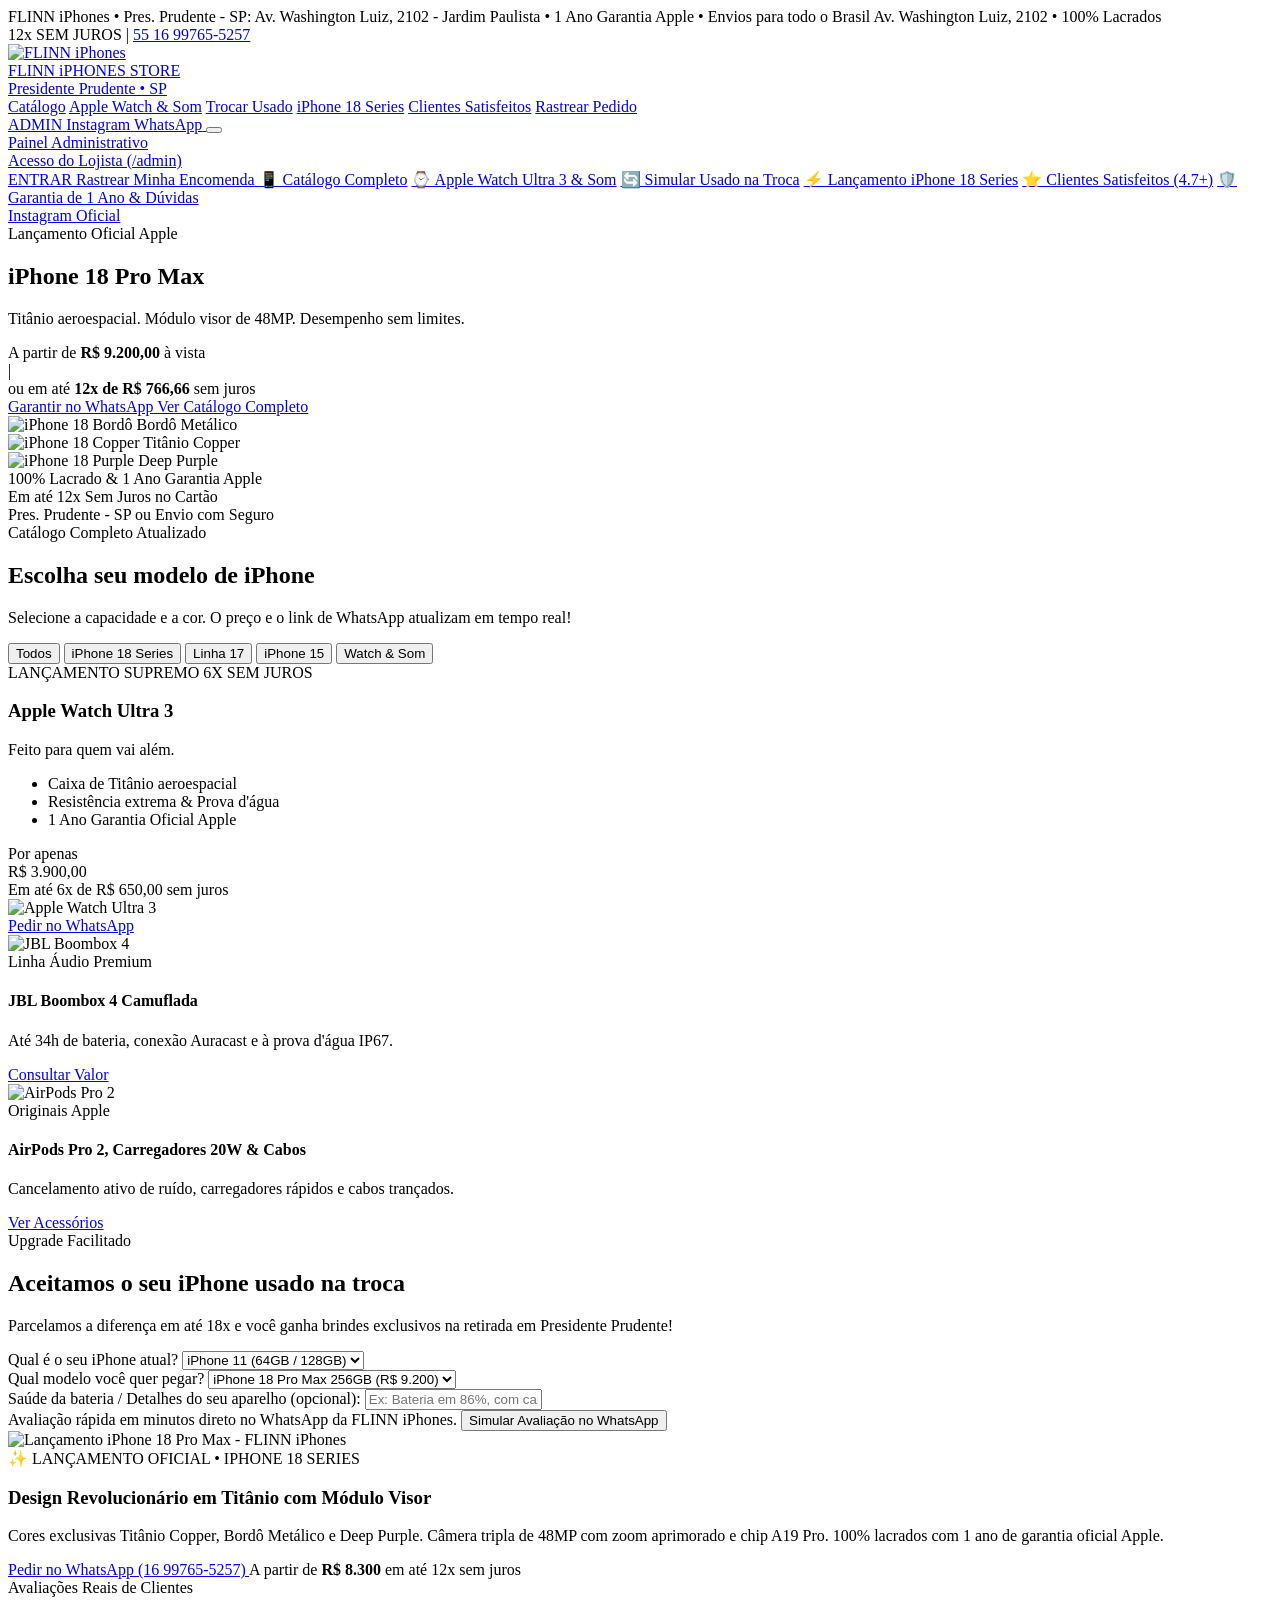
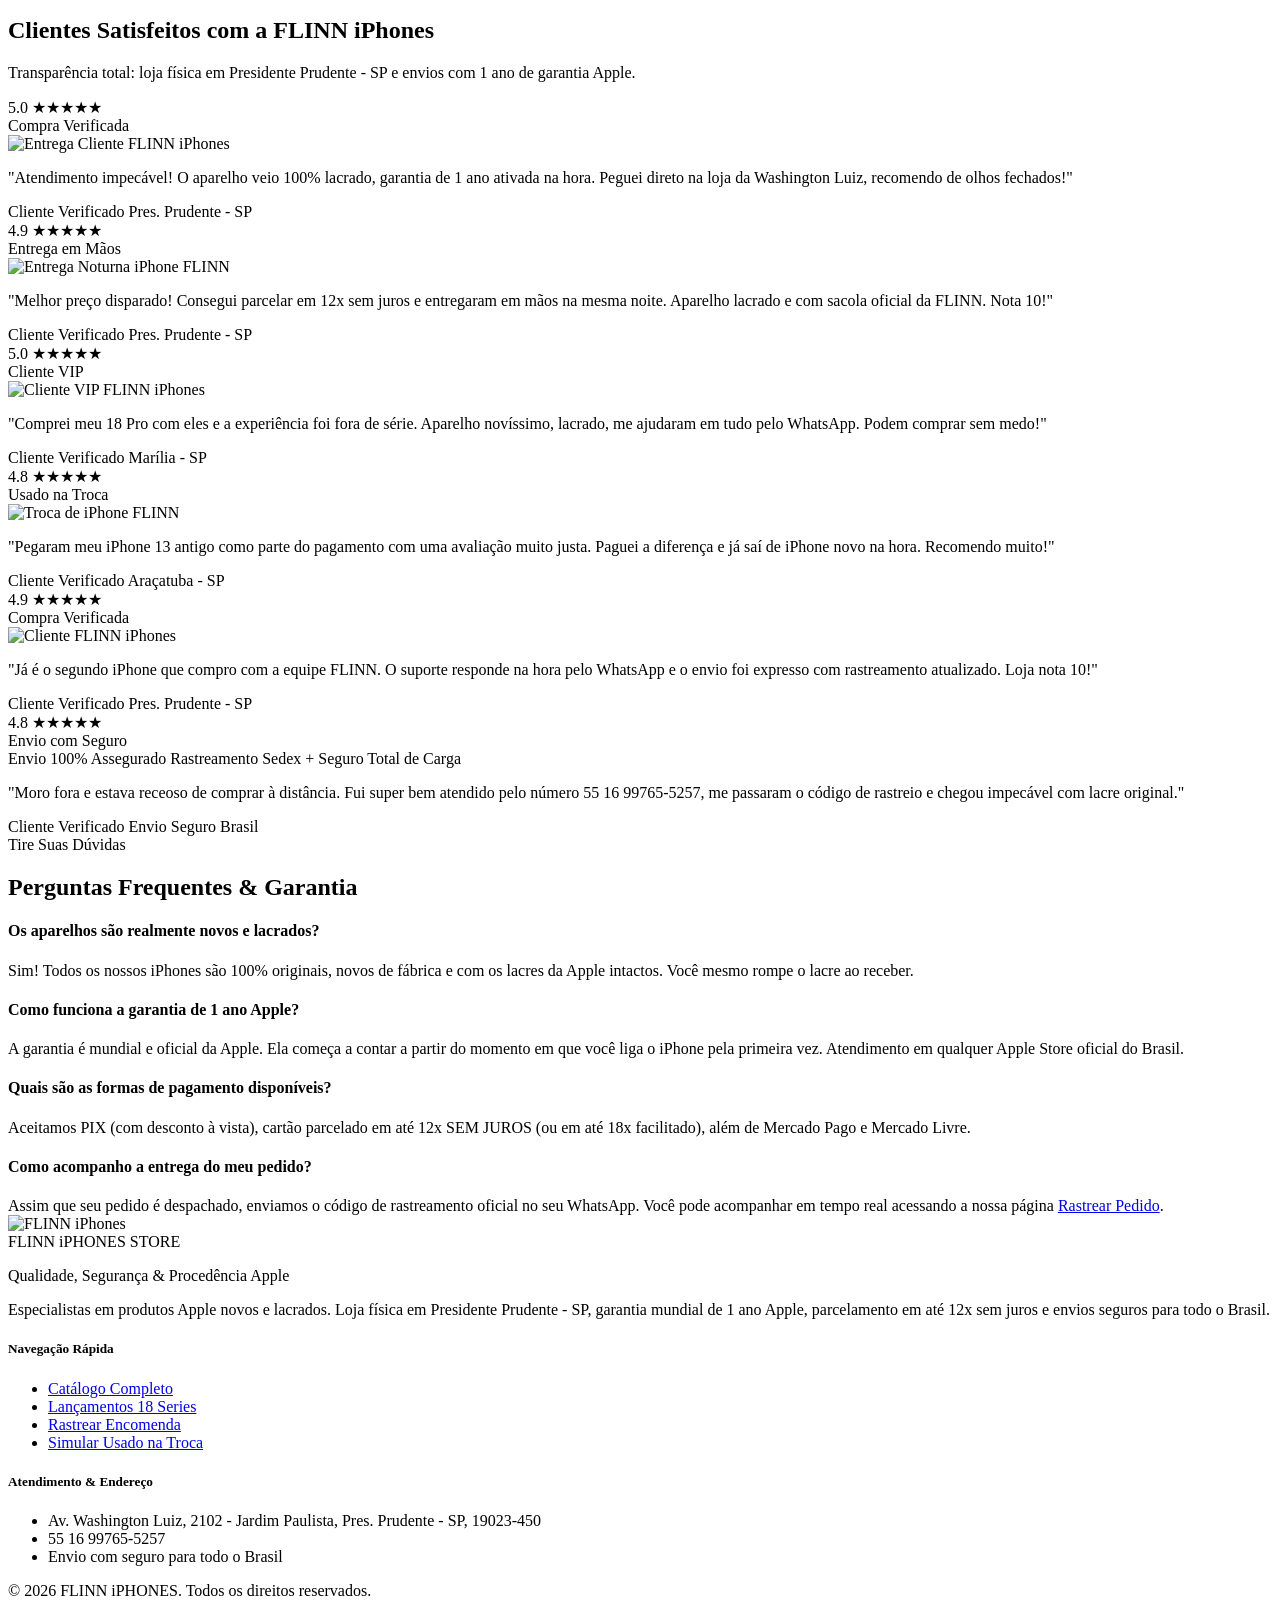
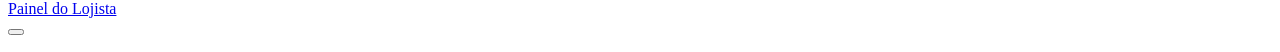
==== FLINN-IPHONES-UPLOAD-GITHUB/public/index.html @ 6333f124 "Add files via upload" ====
<!DOCTYPE html>
<html lang="pt-BR" class="scroll-smooth">
<head>
  <meta charset="UTF-8">
  <meta name="viewport" content="width=device-width, initial-scale=1.0">
  <title>FLINN iPHONES | iPhones Novos, Lacrados & 1 Ano de Garantia Apple</title>
  <meta name="description" content="FLINN iPhones - Loja física em Presidente Prudente - SP (Av. Washington Luiz, 2102). Catálogo exclusivo de iPhones novos e lacrados. Parcelamento em até 12x sem juros, 1 ano de garantia Apple e envios para todo o Brasil.">

  <!-- Favicon -->
  <link rel="icon" type="image/png" href="/assets/logo-flinn.png">

  <!-- Google Fonts: Plus Jakarta Sans & Space Grotesk -->
  <link rel="preconnect" href="https://fonts.googleapis.com">
  <link rel="preconnect" href="https://fonts.gstatic.com" crossorigin>
  <link href="https://fonts.googleapis.com/css2?family=Plus+Jakarta+Sans:wght@300;400;500;600;700;800;900&family=Space+Grotesk:wght@500;700;900&display=swap" rel="stylesheet">

  <!-- Tailwind CSS CDN -->
  <script src="https://cdn.tailwindcss.com"></script>
  <script>
    tailwind.config = {
      darkMode: 'class',
      theme: {
        extend: {
          colors: {
            brand: {
              blue: '#027cf0',
              cyan: '#00d4ff',
              hover: '#0066d6',
              dark: '#06070a',
              card: '#0c0f17',
              border: '#1b2333',
              muted: '#71717a',
              orange: '#027cf0',
              glow: '#00d4ff'
            }
          },
          fontFamily: {
            sans: ['"Plus Jakarta Sans"', 'sans-serif'],
            mono: ['"Space Grotesk"', 'monospace']
          },
          boxShadow: {
            'neon-blue': '0 0 25px rgba(2, 124, 240, 0.45)',
            'neon-orange': '0 0 25px rgba(2, 124, 240, 0.45)',
            'neon-sm': '0 0 12px rgba(2, 124, 240, 0.35)'
          }
        }
      }
    }
  </script>

  <!-- Lucide Icons -->
  <script src="https://unpkg.com/lucide@latest"></script>

  <!-- Custom Stylesheet -->
  <link rel="stylesheet" href="/style.css">
</head>
<body class="bg-brand-dark text-slate-100 font-sans selection:bg-brand-blue selection:text-white antialiased overflow-x-hidden min-h-screen">

  <!-- Ambient Glow -->
  <div class="fixed inset-0 pointer-events-none z-0 overflow-hidden">
    <div class="glow-orb top-[-10%] left-[-10%] w-[450px] h-[450px] bg-brand-blue/15 rounded-full blur-[140px]"></div>
    <div class="glow-orb top-[40%] right-[-10%] w-[400px] h-[400px] bg-cyan-500/10 rounded-full blur-[130px]"></div>
    <div class="glow-orb bottom-[-10%] left-[20%] w-[450px] h-[450px] bg-brand-blue/15 rounded-full blur-[150px]"></div>
  </div>

  <!-- Top Luxury Announcement Bar com Endereço Oficial -->
  <div class="relative z-40 bg-gradient-to-r from-[#06070a] via-[#0d121c] to-[#06070a] border-b border-brand-border/60 text-slate-300 text-[11px] sm:text-xs py-2 px-4 shadow-sm">
    <div class="max-w-7xl mx-auto flex items-center justify-between gap-4">
      <div class="flex items-center gap-2 overflow-hidden text-ellipsis whitespace-nowrap">
        <span class="inline-block w-2 h-2 rounded-full bg-emerald-500 animate-pulse shrink-0"></span>
        <span class="text-white font-semibold">FLINN iPhones • Pres. Prudente - SP:</span>
        <span class="text-slate-400 hidden sm:inline">Av. Washington Luiz, 2102 - Jardim Paulista • 1 Ano Garantia Apple • Envios para todo o Brasil</span>
        <span class="text-slate-400 sm:hidden">Av. Washington Luiz, 2102 • 100% Lacrados</span>
      </div>
      <div class="hidden md:flex items-center gap-4 text-xs font-mono shrink-0">
        <span class="text-brand-blue font-bold">12x SEM JUROS</span>
        <span class="text-slate-600">|</span>
        <a href="https://wa.me/5516997655257" target="_blank" class="hover:text-brand-blue transition flex items-center gap-1 text-slate-300">
          <i data-lucide="phone" class="w-3 h-3 text-brand-blue"></i>
          <span>55 16 99765-5257</span>
        </a>
      </div>
    </div>
  </div>

  <!-- Navigation Bar (PERFEITA NO CELULAR E NO COMPUTADOR) -->
  <header class="sticky top-0 z-50 backdrop-blur-xl bg-brand-dark/95 border-b border-brand-border/70 transition-all duration-300">
    <div class="max-w-7xl mx-auto px-3 sm:px-6 lg:px-8 h-16 sm:h-20 flex items-center justify-between gap-2">
      
      <!-- Brand Logo FLINN iPhones -->
      <a href="/" class="flex items-center gap-2 sm:gap-3 group shrink-0">
        <div class="w-9 h-9 sm:w-11 sm:h-11 rounded-xl overflow-hidden border border-brand-blue/50 p-0.5 bg-black/80 shadow-neon-sm group-hover:border-brand-blue transition-all duration-300 shrink-0 flex items-center justify-center">
          <img src="/assets/flinn-logo.png" alt="FLINN iPhones" class="w-full h-full object-contain rounded-lg group-hover:scale-105 transition-transform duration-300">
        </div>
        <div class="flex flex-col">
          <div class="flex items-center gap-1 font-mono font-black text-sm sm:text-xl tracking-wider text-white">
            <span>FLINN</span>
            <span class="text-brand-blue">iPHONES</span>
            <span class="text-[8px] sm:text-xs px-1 sm:px-1.5 py-0.5 rounded bg-brand-blue/20 text-brand-blue border border-brand-blue/30 font-sans font-semibold tracking-normal">STORE</span>
          </div>
          <span class="text-[8px] sm:text-[10px] text-slate-400 font-medium tracking-widest uppercase">Presidente Prudente • SP</span>
        </div>
      </a>

      <!-- Desktop Nav Links (Limpo e sem a estrelinha feia no cabeçalho solicitada para remover) -->
      <nav class="hidden lg:flex items-center gap-6 xl:gap-8 text-xs xl:text-sm font-medium text-slate-300">
        <a href="#catalogo" class="hover:text-brand-blue transition-colors">Catálogo</a>
        <a href="#destaques" class="hover:text-brand-blue transition-colors">Apple Watch & Som</a>
        <a href="#simulador" class="hover:text-brand-blue transition-colors">Trocar Usado</a>
        <a href="#lancamento-18" class="hover:text-brand-blue transition-colors">iPhone 18 Series</a>
        <a href="#avaliacoes" class="hover:text-brand-blue transition-colors">Clientes Satisfeitos</a>
        <a href="/rastreio" class="hover:text-brand-blue transition-colors flex items-center gap-1 text-white font-semibold">
          <i data-lucide="truck" class="w-3.5 h-3.5 text-brand-blue"></i>
          <span>Rastrear Pedido</span>
        </a>
      </nav>

      <!-- Action Buttons (🔒 CADEADO DO PAINEL ADMIN 100% VISÍVEL NO CELULAR E NO COMPUTADOR) -->
      <div class="flex items-center gap-1.5 sm:gap-2 shrink-0">
        
        <!-- 🔒 CADEADO / PAINEL ADMINISTRATIVO (Evidente no celular e no computador) -->
        <a 
          href="/admin" 
          title="Painel Administrativo do Lojista (Emissão de Rastreio)"
          class="flex items-center gap-1 sm:gap-1.5 px-2.5 py-1.5 sm:px-3 sm:py-2 rounded-xl bg-brand-blue/20 hover:bg-brand-blue border border-brand-blue/60 text-brand-blue hover:text-white transition-all shadow-neon-sm active:scale-95 shrink-0"
          aria-label="Painel Administrativo"
        >
          <i data-lucide="lock" class="w-3.5 h-3.5 sm:w-4 sm:h-4 text-brand-blue shrink-0"></i>
          <span class="font-mono font-black text-[10px] sm:text-xs tracking-wider">ADMIN</span>
        </a>

        <!-- 🔗 Instagram Oficial (Link camuflado preparado) -->
        <a 
          id="instagram-link" 
          href="#" 
          target="_blank" 
          rel="noopener noreferrer" 
          title="Instagram Oficial"
          data-camouflaged-instagram="true"
          class="hidden sm:flex items-center gap-1.5 px-3 py-2 rounded-xl bg-gradient-to-tr from-pink-500/15 to-purple-500/15 border border-pink-500/30 text-pink-300 hover:text-white hover:border-pink-500/60 transition text-xs font-semibold shrink-0"
        >
          <i data-lucide="instagram" class="w-3.5 h-3.5 text-pink-400"></i>
          <span>Instagram</span>
        </a>

        <!-- Botão WhatsApp Direto -->
        <a 
          href="https://wa.me/5516997655257?text=Ol%C3%A1%2C%20FLINN%20iPhones!%20Gostaria%20de%20consultar%20os%20modelos%20de%20iPhone%20e%20valores%20dispon%C3%ADveis." 
          target="_blank" 
          rel="noopener noreferrer"
          class="h-8 sm:h-9 px-2.5 sm:px-3.5 rounded-xl bg-brand-blue hover:bg-brand-hover text-white font-bold text-xs tracking-wide shadow-neon-sm hover:shadow-neon-blue transition flex items-center justify-center gap-1.5 active:scale-95 shrink-0"
        >
          <i data-lucide="message-circle" class="w-4 h-4 fill-white"></i>
          <span class="hidden md:inline">WhatsApp</span>
        </a>

        <!-- Mobile Menu Toggle -->
        <button id="mobile-menu-btn" class="lg:hidden w-8 h-8 sm:w-9 sm:h-9 flex items-center justify-center text-slate-300 hover:text-white rounded-xl bg-brand-card border border-brand-border shrink-0 focus:outline-none" aria-label="Abrir Menu">
          <i data-lucide="menu" class="w-4 h-4"></i>
        </button>
      </div>

    </div>

    <!-- Mobile Dropdown Menu -->
    <div id="mobile-menu" class="hidden lg:hidden border-t border-brand-border/70 bg-brand-card/95 backdrop-blur-2xl px-4 py-4 space-y-2.5">
      
      <!-- Card Admin Destaque Mobile -->
      <a href="/admin" class="w-full flex items-center justify-between p-3 rounded-2xl bg-gradient-to-r from-brand-blue/25 via-blue-500/15 to-transparent border border-brand-blue/60 text-white font-bold text-sm shadow-neon-sm">
        <div class="flex items-center gap-2.5">
          <div class="w-8 h-8 rounded-xl bg-brand-blue text-white flex items-center justify-center shadow-neon-sm shrink-0">
            <i data-lucide="lock" class="w-4 h-4"></i>
          </div>
          <div class="text-left">
            <div class="text-xs sm:text-sm font-black text-white">Painel Administrativo</div>
            <div class="text-[10px] text-brand-blue font-mono">Acesso do Lojista (/admin)</div>
          </div>
        </div>
        <span class="text-[10px] font-mono font-bold bg-brand-blue text-white px-2 py-0.5 rounded-full shrink-0">ENTRAR</span>
      </a>

      <a href="/rastreio" class="flex items-center gap-2.5 p-2.5 rounded-xl bg-black/40 border border-brand-border text-white hover:text-brand-blue font-semibold text-xs">
        <i data-lucide="truck" class="w-4 h-4 text-brand-blue"></i>
        <span>Rastrear Minha Encomenda</span>
      </a>
      <a href="#catalogo" class="block text-slate-200 hover:text-brand-blue font-medium text-xs py-1.5 px-2">📱 Catálogo Completo</a>
      <a href="#destaques" class="block text-slate-200 hover:text-brand-blue font-medium text-xs py-1.5 px-2">⌚ Apple Watch Ultra 3 & Som</a>
      <a href="#simulador" class="block text-slate-200 hover:text-brand-blue font-medium text-xs py-1.5 px-2">🔄 Simular Usado na Troca</a>
      <a href="#lancamento-18" class="block text-slate-200 hover:text-brand-blue font-medium text-xs py-1.5 px-2">⚡ Lançamento iPhone 18 Series</a>
      <a href="#avaliacoes" class="block text-slate-200 hover:text-brand-blue font-medium text-xs py-1.5 px-2">⭐ Clientes Satisfeitos (4.7+)</a>
      <a href="#faq" class="block text-slate-200 hover:text-brand-blue font-medium text-xs py-1.5 px-2">🛡️ Garantia de 1 Ano & Dúvidas</a>
      
      <div class="pt-2 flex flex-col gap-2 border-t border-brand-border/60">
        <a id="mobile-instagram-link" href="#" target="_blank" class="w-full flex items-center justify-center gap-2 py-2 rounded-xl bg-pink-500/20 text-pink-300 border border-pink-500/30 text-xs font-semibold">
          <i data-lucide="instagram" class="w-4 h-4"></i> Instagram Oficial
        </a>
      </div>
    </div>
  </header>

  <!-- HERO SECTION: RETO, DIRETO E PROFISSIONAL (Estilo Apple Flagship Launch) -->
  <section class="relative pt-8 pb-12 sm:pt-14 sm:pb-20 overflow-hidden z-10 border-b border-brand-border/60">
    <div class="max-w-5xl mx-auto px-4 sm:px-6 lg:px-8 text-center">
      
      <!-- Launch Pill -->
      <div class="inline-flex items-center gap-2 px-3.5 py-1 rounded-full bg-brand-blue/15 border border-brand-blue/40 text-brand-blue text-xs font-bold uppercase tracking-wider mb-4 shadow-neon-sm">
        <span class="w-2 h-2 rounded-full bg-brand-blue animate-ping"></span>
        <span>Lançamento Oficial Apple</span>
      </div>

      <!-- Main Headline: Direto e sem poluição -->
      <h1 class="text-4xl sm:text-6xl lg:text-7xl font-black text-white tracking-tight leading-[1.05] mb-3">
        iPhone 18 Pro Max
      </h1>

      <p class="text-base sm:text-2xl text-slate-300 font-medium max-w-2xl mx-auto mb-4">
        Titânio aeroespacial. Módulo visor de 48MP. Desempenho sem limites.
      </p>

      <!-- Pricing Callout: Baseado exatamente na sua tabela -->
      <div class="inline-flex flex-col sm:flex-row items-center justify-center gap-1.5 sm:gap-4 px-5 py-2.5 rounded-2xl bg-black/60 border border-brand-blue/40 backdrop-blur-md mb-6 shadow-neon-sm">
        <div class="text-xs sm:text-sm text-slate-300">
          A partir de <strong class="text-white text-lg sm:text-2xl font-mono ml-1 font-black">R$ 9.200,00</strong> à vista
        </div>
        <div class="hidden sm:block text-slate-600">|</div>
        <div class="text-xs sm:text-sm text-brand-blue font-bold">
          ou em até <strong class="font-mono text-base sm:text-xl">12x de R$ 766,66</strong> <span class="text-cyan-400 font-semibold">sem juros</span>
        </div>
      </div>

      <!-- Action Buttons -->
      <div class="flex flex-col sm:flex-row items-center justify-center gap-3 max-w-md mx-auto mb-10 sm:mb-14">
        <a 
          href="https://wa.me/5516997655257?text=Ol%C3%A1%2C%20FLINN%20iPhones!%20Gostaria%20de%20garantir%20o%20novo%20iPhone%2018%20Pro%20Max%20que%20vi%20no%20site." 
          target="_blank" 
          class="w-full sm:w-auto px-8 py-3.5 rounded-xl bg-brand-blue hover:bg-brand-hover text-white font-bold text-xs uppercase tracking-wider shadow-neon-sm hover:shadow-neon-blue transition-all flex items-center justify-center gap-2 active:scale-95"
        >
          <i data-lucide="message-circle" class="w-4 h-4 fill-white"></i>
          <span>Garantir no WhatsApp</span>
        </a>

        <a 
          href="#catalogo" 
          class="w-full sm:w-auto px-6 py-3.5 rounded-xl bg-brand-card hover:bg-brand-border border border-brand-border text-slate-200 font-semibold text-xs uppercase tracking-wider transition-all flex items-center justify-center gap-2"
        >
          <span>Ver Catálogo Completo</span>
          <i data-lucide="chevron-down" class="w-4 h-4 text-brand-blue"></i>
        </a>
      </div>

      <!-- Hero Visual: As 3 Cores do iPhone 18 Pro Flutuando em Pedestal de Vidro -->
      <div class="relative max-w-3xl mx-auto">
        <!-- Radial Spotlight Glow -->
        <div class="absolute inset-0 bg-radial from-brand-blue/20 via-transparent to-transparent blur-3xl pointer-events-none"></div>

        <div class="relative flex items-center justify-center gap-2 sm:gap-6 py-2">
          <!-- Bordô Metálico (Left angle) -->
          <div class="w-1/3 max-w-[190px] transform -rotate-3 hover:rotate-0 hover:scale-105 transition-all duration-500 cursor-pointer text-center" onclick="openLightbox('/assets/iphone18-bordo.png', 'iPhone 18 Pro Max - Bordô Metálico')">
            <img src="/assets/iphone18-bordo.png" alt="iPhone 18 Bordô" class="w-full h-auto drop-shadow-[0_20px_25px_rgba(0,0,0,0.8)] mx-auto">
            <span class="block text-[10px] sm:text-xs text-slate-400 font-semibold mt-2">Bordô Metálico</span>
          </div>

          <!-- Titânio Copper (Center Flagship) -->
          <div class="w-1/3 max-w-[220px] z-10 transform scale-110 hover:scale-115 transition-all duration-500 cursor-pointer text-center" onclick="openLightbox('/assets/iphone18-copper.png', 'iPhone 18 Pro Max - Titânio Copper')">
            <img src="/assets/iphone18-copper.png" alt="iPhone 18 Copper" class="w-full h-auto drop-shadow-[0_25px_35px_rgba(2,124,240,0.35)] mx-auto">
            <span class="inline-block text-[10px] sm:text-xs text-white font-bold bg-brand-blue/20 border border-brand-blue/40 px-2.5 py-0.5 rounded-full mt-2">Titânio Copper</span>
          </div>

          <!-- Deep Purple (Right angle) -->
          <div class="w-1/3 max-w-[190px] transform rotate-3 hover:rotate-0 hover:scale-105 transition-all duration-500 cursor-pointer text-center" onclick="openLightbox('/assets/iphone18-purple.png', 'iPhone 18 Pro Max - Deep Purple')">
            <img src="/assets/iphone18-purple.png" alt="iPhone 18 Purple" class="w-full h-auto drop-shadow-[0_20px_25px_rgba(0,0,0,0.8)] mx-auto">
            <span class="block text-[10px] sm:text-xs text-slate-400 font-semibold mt-2">Deep Purple</span>
          </div>
        </div>

        <!-- 3 Badges Discretas e Minimalistas na Base do Hero -->
        <div class="flex flex-wrap items-center justify-center gap-3 sm:gap-8 mt-8 text-xs text-slate-400 border-t border-brand-border/60 pt-6">
          <div class="flex items-center gap-1.5">
            <i data-lucide="shield-check" class="w-4 h-4 text-brand-blue shrink-0"></i>
            <span class="text-slate-300 font-medium">100% Lacrado & 1 Ano Garantia Apple</span>
          </div>
          <div class="flex items-center gap-1.5">
            <i data-lucide="credit-card" class="w-4 h-4 text-brand-blue shrink-0"></i>
            <span class="text-slate-300 font-medium">Em até 12x Sem Juros no Cartão</span>
          </div>
          <div class="flex items-center gap-1.5">
            <i data-lucide="map-pin" class="w-4 h-4 text-brand-blue shrink-0"></i>
            <span class="text-slate-300 font-medium">Pres. Prudente - SP ou Envio com Seguro</span>
          </div>
        </div>

      </div>

    </div>
  </section>

  <!-- Main Product Catalog Section (COM FOTOS OFICIAIS RESPECTIVAS E PROPORÇÕES PERFEITAS) -->
  <section id="catalogo" class="py-12 sm:py-16 relative z-10">
    <div class="max-w-7xl mx-auto px-4 sm:px-6 lg:px-8">
      
      <!-- Section Header & Filters -->
      <div class="flex flex-col md:flex-row md:items-end justify-between mb-8 sm:mb-12 gap-5">
        <div>
          <div class="inline-flex items-center gap-1.5 px-3 py-1 rounded-full bg-brand-blue/10 border border-brand-blue/30 text-brand-blue text-xs font-bold uppercase mb-2">
            <i data-lucide="shopping-bag" class="w-3.5 h-3.5"></i>
            <span>Catálogo Completo Atualizado</span>
          </div>
          <h2 class="text-2xl sm:text-3xl lg:text-4xl font-extrabold text-white tracking-tight">
            Escolha seu modelo de <span class="bg-gradient-to-r from-blue-400 via-brand-blue to-cyan-400 bg-clip-text text-transparent">iPhone</span>
          </h2>
          <p class="text-xs sm:text-sm text-slate-400 mt-1 max-w-xl">
            Selecione a capacidade e a cor. O preço e o link de WhatsApp atualizam em tempo real!
          </p>
        </div>

        <!-- Filter Tabs (Com rolagem horizontal suave no celular) -->
        <div class="flex items-center gap-1.5 p-1 bg-brand-card rounded-2xl border border-brand-border overflow-x-auto max-w-full shrink-0">
          <button onclick="filterCatalog('all', this)" class="catalog-filter-btn active px-3 sm:px-4 py-2 rounded-xl text-xs font-bold transition-all bg-brand-blue text-white shadow-neon-sm whitespace-nowrap">Todos</button>
          <button onclick="filterCatalog('18-series', this)" class="catalog-filter-btn px-3 sm:px-4 py-2 rounded-xl text-xs font-medium text-slate-400 hover:text-white transition-all whitespace-nowrap">iPhone 18 Series</button>
          <button onclick="filterCatalog('17-series', this)" class="catalog-filter-btn px-3 sm:px-4 py-2 rounded-xl text-xs font-medium text-slate-400 hover:text-white transition-all whitespace-nowrap">Linha 17</button>
          <button onclick="filterCatalog('entry', this)" class="catalog-filter-btn px-3 sm:px-4 py-2 rounded-xl text-xs font-medium text-slate-400 hover:text-white transition-all whitespace-nowrap">iPhone 15</button>
          <button onclick="filterCatalog('accessories', this)" class="catalog-filter-btn px-3 sm:px-4 py-2 rounded-xl text-xs font-medium text-slate-400 hover:text-white transition-all whitespace-nowrap">Watch & Som</button>
        </div>
      </div>

      <!-- Products Dynamic Grid (Totalmente responsivo e bem proporcionado) -->
      <div id="products-grid" class="grid grid-cols-1 sm:grid-cols-2 lg:grid-cols-3 xl:grid-cols-4 gap-5 sm:gap-6">
        <!-- Renderizado dinamicamente via script.js -->
      </div>

    </div>
  </section>

  <!-- Apple Watch Ultra 3 & Acessórios -->
  <section id="destaques" class="py-12 sm:py-16 bg-gradient-to-b from-brand-dark via-[#0a0d16] to-brand-dark border-t border-brand-border/60 relative z-10">
    <div class="max-w-7xl mx-auto px-4 sm:px-6 lg:px-8">
      
      <div class="grid grid-cols-1 lg:grid-cols-12 gap-6 items-stretch">
        
        <!-- Watch Card Highlight -->
        <div class="lg:col-span-6 bg-brand-card border border-brand-border rounded-3xl p-6 sm:p-8 flex flex-col justify-between">
          <div>
            <div class="flex items-center justify-between mb-4">
              <span class="px-2.5 py-1 rounded-full text-xs font-bold bg-cyan-500/20 text-cyan-400 border border-cyan-500/30">
                LANÇAMENTO SUPREMO
              </span>
              <span class="text-xs font-mono text-slate-400">6X SEM JUROS</span>
            </div>

            <div class="grid grid-cols-1 sm:grid-cols-2 gap-4 items-center">
              <div>
                <h3 class="text-2xl font-black text-white">Apple Watch Ultra 3</h3>
                <p class="text-xs text-brand-blue font-semibold mt-1">Feito para quem vai além.</p>
                
                <ul class="mt-4 space-y-1.5 text-xs text-slate-300">
                  <li class="flex items-center gap-1.5">
                    <i data-lucide="check" class="w-3.5 h-3.5 text-brand-blue"></i>
                    <span>Caixa de Titânio aeroespacial</span>
                  </li>
                  <li class="flex items-center gap-1.5">
                    <i data-lucide="check" class="w-3.5 h-3.5 text-brand-blue"></i>
                    <span>Resistência extrema & Prova d'água</span>
                  </li>
                  <li class="flex items-center gap-1.5">
                    <i data-lucide="check" class="w-3.5 h-3.5 text-brand-blue"></i>
                    <span>1 Ano Garantia Oficial Apple</span>
                  </li>
                </ul>

                <div class="mt-5">
                  <div class="text-[10px] text-slate-400 uppercase font-mono">Por apenas</div>
                  <div class="text-2xl sm:text-3xl font-black text-white font-mono">R$ 3.900<span class="text-xs text-slate-400 font-normal">,00</span></div>
                  <div class="text-xs text-brand-blue font-semibold">Em até 6x de R$ 650,00 sem juros</div>
                </div>
              </div>

              <div class="flex items-center justify-center p-2">
                <img src="/assets/clean_watch_crop.png" alt="Apple Watch Ultra 3" class="max-h-56 w-auto object-contain rounded-xl cursor-pointer hover:scale-105 transition-transform" onclick="openLightbox('/assets/clean_watch_crop.png', 'Apple Watch Ultra 3')">
              </div>
            </div>
          </div>

          <div class="mt-6 pt-4 border-t border-brand-border/60">
            <a href="https://wa.me/5516997655257?text=Ol%C3%A1%2C%20FLINN%20iPhones!%20Tenho%20interesse%20no%20Apple%20Watch%20Ultra%203%20por%20R%24%203.900%2C00%20visto%20no%20site." target="_blank" class="w-full py-3 px-4 rounded-xl bg-brand-blue hover:bg-brand-hover text-white font-bold text-xs uppercase tracking-wider flex items-center justify-center gap-2 shadow-neon-sm hover:shadow-neon-blue transition-all">
              <i data-lucide="message-circle" class="w-4 h-4 fill-white"></i>
              <span>Pedir no WhatsApp</span>
            </a>
          </div>
        </div>

        <!-- Audio & Acessórios Column -->
        <div class="lg:col-span-6 flex flex-col justify-between gap-6">
          
          <!-- Box 1: JBL Boombox 4 -->
          <div class="bg-brand-card border border-brand-border rounded-3xl p-5 flex flex-col sm:flex-row items-center gap-4">
            <img src="/assets/jbl-boombox4.webp" alt="JBL Boombox 4" class="w-28 h-28 object-contain shrink-0 cursor-pointer hover:scale-105 transition-transform" onclick="openLightbox('/assets/jbl-boombox4.webp', 'JBL Boombox 4 Camuflada')">
            <div class="flex-1 text-center sm:text-left space-y-1">
              <span class="text-[10px] font-bold text-brand-blue uppercase">Linha Áudio Premium</span>
              <h4 class="text-base sm:text-lg font-bold text-white">JBL Boombox 4 Camuflada</h4>
              <p class="text-xs text-slate-400">Até 34h de bateria, conexão Auracast e à prova d'água IP67.</p>
              <div class="pt-2 flex items-center justify-center sm:justify-start gap-3">
                <a href="https://wa.me/5516997655257?text=Ol%C3%A1%2C%20FLINN%20iPhones!%20Tenho%20interesse%20na%20JBL%20Boombox%204%20Camo%20vista%20no%20site." target="_blank" class="px-3.5 py-1.5 rounded-lg bg-white/10 hover:bg-brand-blue text-white text-xs font-bold transition flex items-center gap-1.5">
                  <i data-lucide="message-circle" class="w-3 h-3"></i> Consultar Valor
                </a>
              </div>
            </div>
          </div>

          <!-- Box 2: Acessórios Originais Apple -->
          <div class="bg-brand-card border border-brand-border rounded-3xl p-5 flex flex-col sm:flex-row items-center gap-4">
            <img src="/assets/airpods-pro.png" alt="AirPods Pro 2" class="w-28 h-28 object-contain shrink-0 cursor-pointer hover:scale-105 transition-transform" onclick="openLightbox('/assets/airpods-pro.png', 'AirPods Pro 2 Original Apple')">
            <div class="flex-1 text-center sm:text-left space-y-1">
              <span class="text-[10px] font-bold text-brand-blue uppercase">Originais Apple</span>
              <h4 class="text-base sm:text-lg font-bold text-white">AirPods Pro 2, Carregadores 20W & Cabos</h4>
              <p class="text-xs text-slate-400">Cancelamento ativo de ruído, carregadores rápidos e cabos trançados.</p>
              <div class="pt-2 flex items-center justify-center sm:justify-start gap-3">
                <a href="https://wa.me/5516997655257?text=Ol%C3%A1%2C%20FLINN%20iPhones!%20Gostaria%20de%20consultar%20valores%20de%20AirPods%20e%20carregadores%20originais." target="_blank" class="px-3.5 py-1.5 rounded-lg bg-white/10 hover:bg-brand-blue text-white text-xs font-bold transition flex items-center gap-1.5">
                  <i data-lucide="message-circle" class="w-3 h-3"></i> Ver Acessórios
                </a>
              </div>
            </div>
          </div>

        </div>

      </div>

    </div>
  </section>

  <!-- Interactive Trade-In Simulator ("Simulador de Usado na Troca") -->
  <section id="simulador" class="py-12 sm:py-16 relative z-10">
    <div class="max-w-4xl mx-auto px-4 sm:px-6">
      
      <div class="bg-brand-card border border-brand-blue/30 rounded-3xl p-6 sm:p-8 shadow-xl">
        
        <div class="border-b border-brand-border pb-4 mb-6">
          <div class="inline-flex items-center gap-1.5 px-3 py-1 rounded-full bg-brand-blue/15 border border-brand-blue/30 text-brand-blue text-xs font-bold uppercase mb-2">
            <i data-lucide="refresh-cw" class="w-3.5 h-3.5"></i>
            <span>Upgrade Facilitado</span>
          </div>
          <h2 class="text-xl sm:text-2xl font-black text-white">Aceitamos o seu iPhone usado na troca</h2>
          <p class="text-xs text-slate-400 mt-1">Parcelamos a diferença em até 18x e você ganha brindes exclusivos na retirada em Presidente Prudente!</p>
        </div>

        <div class="grid grid-cols-1 sm:grid-cols-2 gap-4">
          <div>
            <label class="block text-xs font-bold text-slate-300 uppercase mb-1.5">Qual é o seu iPhone atual?</label>
            <select id="trade-user-phone" class="w-full bg-black/60 border border-brand-border rounded-xl px-4 py-2.5 text-xs sm:text-sm text-white focus:outline-none focus:border-brand-blue">
              <option value="iPhone 11">iPhone 11 (64GB / 128GB)</option>
              <option value="iPhone 11 Pro / Pro Max">iPhone 11 Pro / Pro Max</option>
              <option value="iPhone 12 / 12 mini">iPhone 12 / 12 mini</option>
              <option value="iPhone 12 Pro / Pro Max">iPhone 12 Pro / Pro Max</option>
              <option value="iPhone 13 / 13 mini">iPhone 13 / 13 mini</option>
              <option value="iPhone 13 Pro / Pro Max">iPhone 13 Pro / Pro Max</option>
              <option value="iPhone 14 / 14 Plus">iPhone 14 / 14 Plus</option>
              <option value="iPhone 14 Pro / Pro Max">iPhone 14 Pro / Pro Max</option>
              <option value="iPhone 15 / 15 Plus">iPhone 15 / 15 Plus</option>
              <option value="iPhone 15 Pro / Pro Max">iPhone 15 Pro / Pro Max</option>
              <option value="Outro modelo">Outro modelo / Android</option>
            </select>
          </div>

          <div>
            <label class="block text-xs font-bold text-slate-300 uppercase mb-1.5">Qual modelo você quer pegar?</label>
            <select id="trade-target-phone" class="w-full bg-black/60 border border-brand-border rounded-xl px-4 py-2.5 text-xs sm:text-sm text-white focus:outline-none focus:border-brand-blue">
              <option value="iPhone 18 Pro Max 256GB">iPhone 18 Pro Max 256GB (R$ 9.200)</option>
              <option value="iPhone 18 Pro Max 512GB">iPhone 18 Pro Max 512GB (R$ 9.700)</option>
              <option value="iPhone 18 Pro 256GB">iPhone 18 Pro 256GB (R$ 8.300)</option>
              <option value="iPhone 18 Pro 512GB">iPhone 18 Pro 512GB (R$ 8.800)</option>
              <option value="iPhone 17 Pro Max 256GB">iPhone 17 Pro Max 256GB (R$ 6.900)</option>
              <option value="iPhone 17 Pro 256GB">iPhone 17 Pro 256GB (R$ 6.000)</option>
              <option value="iPhone 17 256GB">iPhone 17 256GB (R$ 4.500)</option>
              <option value="iPhone 17E 256GB">iPhone 17E 256GB (R$ 3.200)</option>
              <option value="iPhone 15 128GB">iPhone 15 128GB (R$ 3.000)</option>
              <option value="Apple Watch Ultra 3">Apple Watch Ultra 3 (R$ 3.900)</option>
            </select>
          </div>

          <div class="sm:col-span-2">
            <label class="block text-xs font-bold text-slate-300 uppercase mb-1.5">Saúde da bateria / Detalhes do seu aparelho (opcional):</label>
            <input id="trade-notes" type="text" placeholder="Ex: Bateria em 86%, com caixa e sem marcas de uso" class="w-full bg-black/60 border border-brand-border rounded-xl px-4 py-2.5 text-xs sm:text-sm text-white focus:outline-none focus:border-brand-blue">
          </div>
        </div>

        <div class="mt-6 pt-4 border-t border-brand-border/60 flex flex-col sm:flex-row items-center justify-between gap-4">
          <span class="text-xs text-slate-400 text-center sm:text-left">
            Avaliação rápida em minutos direto no WhatsApp da FLINN iPhones.
          </span>
          <button onclick="sendTradeInWhatsApp()" class="w-full sm:w-auto px-6 py-3 rounded-xl bg-gradient-to-r from-blue-600 via-brand-blue to-cyan-500 hover:from-blue-500 hover:to-cyan-400 text-white font-bold text-xs uppercase tracking-wide transition flex items-center justify-center gap-2 shadow-neon-sm active:scale-95">
            <i data-lucide="message-circle" class="w-4 h-4 fill-white"></i>
            <span>Simular Avaliação no WhatsApp</span>
          </button>
        </div>

      </div>

    </div>
  </section>

  <!-- 📸 BANNER 16:9 DEDICADO DO IPHONE 18 (SOLICITADO EXPLICITAMENTE MAIS EMBAIXO) -->
  <section id="lancamento-18" class="py-12 sm:py-16 relative z-10 border-t border-brand-border/60">
    <div class="max-w-6xl mx-auto px-4 sm:px-6 lg:px-8">
      
      <!-- Container 16:9 Exato -->
      <div class="relative w-full aspect-video rounded-3xl overflow-hidden border border-brand-blue/40 shadow-2xl group bg-black">
        
        <!-- Imagem 16:9 com Logo FLINN -->
        <img 
          src="/assets/banner-flinn-16-9.jpg" 
          alt="Lançamento iPhone 18 Pro Max - FLINN iPhones" 
          class="w-full h-full object-cover group-hover:scale-105 transition-transform duration-700"
        >

        <!-- Gradiente e Conteúdo Sobreposto na Base do Banner -->
        <div class="absolute inset-0 bg-gradient-to-t from-black via-black/40 to-transparent flex flex-col justify-end p-5 sm:p-10">
          <div class="max-w-2xl space-y-2">
            <span class="inline-block px-3 py-1 rounded-full text-[10px] sm:text-xs font-bold bg-brand-blue text-white uppercase tracking-wider shadow-sm">
              ✨ LANÇAMENTO OFICIAL • IPHONE 18 SERIES
            </span>
            <h3 class="text-xl sm:text-3xl lg:text-4xl font-black text-white tracking-tight leading-tight">
              Design Revolucionário em Titânio com Módulo Visor
            </h3>
            <p class="text-xs sm:text-sm text-slate-300 line-clamp-2 sm:line-clamp-none leading-relaxed">
              Cores exclusivas Titânio Copper, Bordô Metálico e Deep Purple. Câmera tripla de 48MP com zoom aprimorado e chip A19 Pro. 100% lacrados com 1 ano de garantia oficial Apple.
            </p>
            
            <div class="pt-2 flex flex-col sm:flex-row items-start sm:items-center gap-3">
              <a 
                href="https://wa.me/5516997655257?text=Ol%C3%A1%2C%20FLINN%20iPhones!%20Vi%20o%20banner%20do%20iPhone%2018%20Pro%20no%20site%20e%20quero%20garantir%20o%20meu." 
                target="_blank" 
                class="px-6 py-3 rounded-xl bg-brand-blue hover:bg-brand-hover text-white font-bold text-xs uppercase tracking-wider shadow-neon-sm hover:shadow-neon-blue flex items-center gap-2 active:scale-95 transition"
              >
                <i data-lucide="message-circle" class="w-4 h-4 fill-white"></i>
                <span>Pedir no WhatsApp (16 99765-5257)</span>
              </a>
              <span class="text-xs text-slate-400 font-mono">
                A partir de <strong>R$ 8.300</strong> em até 12x sem juros
              </span>
            </div>
          </div>
        </div>

      </div>

    </div>
  </section>

  <!-- CUSTOMER REVIEWS (CLIENTES SATISFEITOS - SEM NOMES, APENAS ESTRELAS 4.7+) -->
  <section id="avaliacoes" class="py-12 sm:py-18 bg-brand-card/30 border-t border-brand-border/60 relative z-10">
    <div class="max-w-7xl mx-auto px-4 sm:px-6 lg:px-8">
      
      <div class="text-center max-w-2xl mx-auto mb-10">
        <div class="inline-flex items-center gap-1.5 px-3 py-1 rounded-full bg-cyan-500/10 border border-cyan-500/30 text-cyan-400 text-xs font-bold uppercase mb-2">
          <i data-lucide="star" class="w-3.5 h-3.5 fill-cyan-400"></i>
          <span>Avaliações Reais de Clientes</span>
        </div>
        <h2 class="text-2xl sm:text-3xl lg:text-4xl font-extrabold text-white tracking-tight">
          Clientes Satisfeitos com a <span class="bg-gradient-to-r from-blue-400 via-brand-blue to-cyan-400 bg-clip-text text-transparent">FLINN iPhones</span>
        </h2>
        <p class="text-xs sm:text-sm text-slate-400 mt-1">
          Transparência total: loja física em Presidente Prudente - SP e envios com 1 ano de garantia Apple.
        </p>
      </div>

      <!-- Reviews Grid (Fotos com a marca FLINN iPhones, sem nomes individuais conforme solicitado) -->
      <div class="grid grid-cols-1 md:grid-cols-2 lg:grid-cols-3 gap-5 sm:gap-6">
        
        <!-- Review 1 -->
        <div class="bg-brand-card border border-brand-border hover:border-brand-blue/40 rounded-3xl p-5 flex flex-col justify-between transition-all duration-300">
          <div>
            <div class="flex items-center justify-between mb-3">
              <div class="flex items-center gap-1 text-cyan-400 font-mono font-bold text-xs">
                <span>5.0</span>
                <span class="text-cyan-400">★★★★★</span>
              </div>
              <span class="text-[10px] font-semibold text-emerald-400 bg-emerald-500/10 px-2 py-0.5 rounded-full border border-emerald-500/20">
                Compra Verificada
              </span>
            </div>

            <div class="w-full h-52 sm:h-56 rounded-2xl overflow-hidden mb-3 bg-black/40 border border-white/5 cursor-pointer" onclick="openLightbox('/assets/flinn-client-1.jpg', 'Entrega Realizada - FLINN iPhones')">
              <img src="/assets/flinn-client-1.jpg" alt="Entrega Cliente FLINN iPhones" class="w-full h-full object-cover hover:scale-105 transition-transform duration-300">
            </div>

            <p class="text-xs sm:text-sm text-slate-300 leading-relaxed italic">
              "Atendimento impecável! O aparelho veio 100% lacrado, garantia de 1 ano ativada na hora. Peguei direto na loja da Washington Luiz, recomendo de olhos fechados!"
            </p>
          </div>

          <div class="mt-4 pt-3 border-t border-brand-border/60 flex items-center justify-between text-[11px]">
            <span class="font-bold text-white">Cliente Verificado</span>
            <span class="text-slate-400">Pres. Prudente - SP</span>
          </div>
        </div>

        <!-- Review 2 -->
        <div class="bg-brand-card border border-brand-border hover:border-brand-blue/40 rounded-3xl p-5 flex flex-col justify-between transition-all duration-300">
          <div>
            <div class="flex items-center justify-between mb-3">
              <div class="flex items-center gap-1 text-cyan-400 font-mono font-bold text-xs">
                <span>4.9</span>
                <span class="text-cyan-400">★★★★★</span>
              </div>
              <span class="text-[10px] font-semibold text-emerald-400 bg-emerald-500/10 px-2 py-0.5 rounded-full border border-emerald-500/20">
                Entrega em Mãos
              </span>
            </div>

            <div class="w-full h-52 sm:h-56 rounded-2xl overflow-hidden mb-3 bg-black/40 border border-white/5 cursor-pointer" onclick="openLightbox('/assets/flinn-client-2.jpg', 'Entrega em Mãos - FLINN iPhones')">
              <img src="/assets/flinn-client-2.jpg" alt="Entrega Noturna iPhone FLINN" class="w-full h-full object-cover hover:scale-105 transition-transform duration-300">
            </div>

            <p class="text-xs sm:text-sm text-slate-300 leading-relaxed italic">
              "Melhor preço disparado! Consegui parcelar em 12x sem juros e entregaram em mãos na mesma noite. Aparelho lacrado e com sacola oficial da FLINN. Nota 10!"
            </p>
          </div>

          <div class="mt-4 pt-3 border-t border-brand-border/60 flex items-center justify-between text-[11px]">
            <span class="font-bold text-white">Cliente Verificado</span>
            <span class="text-slate-400">Pres. Prudente - SP</span>
          </div>
        </div>

        <!-- Review 3 -->
        <div class="bg-brand-card border border-brand-border hover:border-brand-blue/40 rounded-3xl p-5 flex flex-col justify-between transition-all duration-300">
          <div>
            <div class="flex items-center justify-between mb-3">
              <div class="flex items-center gap-1 text-cyan-400 font-mono font-bold text-xs">
                <span>5.0</span>
                <span class="text-cyan-400">★★★★★</span>
              </div>
              <span class="text-[10px] font-semibold text-emerald-400 bg-emerald-500/10 px-2 py-0.5 rounded-full border border-emerald-500/20">
                Cliente VIP
              </span>
            </div>

            <div class="w-full h-52 sm:h-56 rounded-2xl overflow-hidden mb-3 bg-black/40 border border-white/5 cursor-pointer" onclick="openLightbox('/assets/flinn-client-3.jpg', 'Cliente VIP - FLINN iPhones')">
              <img src="/assets/flinn-client-3.jpg" alt="Cliente VIP FLINN iPhones" class="w-full h-full object-cover hover:scale-105 transition-transform duration-300">
            </div>

            <p class="text-xs sm:text-sm text-slate-300 leading-relaxed italic">
              "Comprei meu 18 Pro com eles e a experiência foi fora de série. Aparelho novíssimo, lacrado, me ajudaram em tudo pelo WhatsApp. Podem comprar sem medo!"
            </p>
          </div>

          <div class="mt-4 pt-3 border-t border-brand-border/60 flex items-center justify-between text-[11px]">
            <span class="font-bold text-white">Cliente Verificado</span>
            <span class="text-slate-400">Marília - SP</span>
          </div>
        </div>

        <!-- Review 4 -->
        <div class="bg-brand-card border border-brand-border hover:border-brand-blue/40 rounded-3xl p-5 flex flex-col justify-between transition-all duration-300">
          <div>
            <div class="flex items-center justify-between mb-3">
              <div class="flex items-center gap-1 text-cyan-400 font-mono font-bold text-xs">
                <span>4.8</span>
                <span class="text-cyan-400">★★★★★</span>
              </div>
              <span class="text-[10px] font-semibold text-emerald-400 bg-emerald-500/10 px-2 py-0.5 rounded-full border border-emerald-500/20">
                Usado na Troca
              </span>
            </div>

            <div class="w-full h-52 sm:h-56 rounded-2xl overflow-hidden mb-3 bg-black/40 border border-white/5 cursor-pointer" onclick="openLightbox('/assets/flinn-client-4.jpg', 'Troca de Aparelho com Sucesso')">
              <img src="/assets/flinn-client-4.jpg" alt="Troca de iPhone FLINN" class="w-full h-full object-cover hover:scale-105 transition-transform duration-300">
            </div>

            <p class="text-xs sm:text-sm text-slate-300 leading-relaxed italic">
              "Pegaram meu iPhone 13 antigo como parte do pagamento com uma avaliação muito justa. Paguei a diferença e já saí de iPhone novo na hora. Recomendo muito!"
            </p>
          </div>

          <div class="mt-4 pt-3 border-t border-brand-border/60 flex items-center justify-between text-[11px]">
            <span class="font-bold text-white">Cliente Verificado</span>
            <span class="text-slate-400">Araçatuba - SP</span>
          </div>
        </div>

        <!-- Review 5 -->
        <div class="bg-brand-card border border-brand-border hover:border-brand-blue/40 rounded-3xl p-5 flex flex-col justify-between transition-all duration-300">
          <div>
            <div class="flex items-center justify-between mb-3">
              <div class="flex items-center gap-1 text-cyan-400 font-mono font-bold text-xs">
                <span>4.9</span>
                <span class="text-cyan-400">★★★★★</span>
              </div>
              <span class="text-[10px] font-semibold text-emerald-400 bg-emerald-500/10 px-2 py-0.5 rounded-full border border-emerald-500/20">
                Compra Verificada
              </span>
            </div>

            <div class="w-full h-52 sm:h-56 rounded-2xl overflow-hidden mb-3 bg-black/40 border border-white/5 cursor-pointer" onclick="openLightbox('/assets/flinn-client-5.jpg', 'Entrega Realizada FLINN iPhones')">
              <img src="/assets/flinn-client-5.jpg" alt="Cliente FLINN iPhones" class="w-full h-full object-cover hover:scale-105 transition-transform duration-300">
            </div>

            <p class="text-xs sm:text-sm text-slate-300 leading-relaxed italic">
              "Já é o segundo iPhone que compro com a equipe FLINN. O suporte responde na hora pelo WhatsApp e o envio foi expresso com rastreamento atualizado. Loja nota 10!"
            </p>
          </div>

          <div class="mt-4 pt-3 border-t border-brand-border/60 flex items-center justify-between text-[11px]">
            <span class="font-bold text-white">Cliente Verificado</span>
            <span class="text-slate-400">Pres. Prudente - SP</span>
          </div>
        </div>

        <!-- Review 6 -->
        <div class="bg-brand-card border border-brand-border hover:border-brand-blue/40 rounded-3xl p-5 flex flex-col justify-between transition-all duration-300">
          <div>
            <div class="flex items-center justify-between mb-3">
              <div class="flex items-center gap-1 text-cyan-400 font-mono font-bold text-xs">
                <span>4.8</span>
                <span class="text-cyan-400">★★★★★</span>
              </div>
              <span class="text-[10px] font-semibold text-emerald-400 bg-emerald-500/10 px-2 py-0.5 rounded-full border border-emerald-500/20">
                Envio com Seguro
              </span>
            </div>

            <div class="w-full h-52 sm:h-56 rounded-2xl overflow-hidden mb-3 bg-black/40 border border-white/5 flex flex-col items-center justify-center p-4 text-center">
              <div class="w-12 h-12 rounded-full bg-brand-blue/20 border border-brand-blue/40 flex items-center justify-center text-brand-blue mb-2 shadow-neon-sm">
                <i data-lucide="shield-check" class="w-6 h-6"></i>
              </div>
              <span class="text-xs font-bold text-white block">Envio 100% Assegurado</span>
              <span class="text-[11px] text-slate-400">Rastreamento Sedex + Seguro Total de Carga</span>
            </div>

            <p class="text-xs sm:text-sm text-slate-300 leading-relaxed italic">
              "Moro fora e estava receoso de comprar à distância. Fui super bem atendido pelo número 55 16 99765-5257, me passaram o código de rastreio e chegou impecável com lacre original."
            </p>
          </div>

          <div class="mt-4 pt-3 border-t border-brand-border/60 flex items-center justify-between text-[11px]">
            <span class="font-bold text-white">Cliente Verificado</span>
            <span class="text-slate-400">Envio Seguro Brasil</span>
          </div>
        </div>

      </div>

    </div>
  </section>

  <!-- FAQ Section -->
  <section id="faq" class="py-12 sm:py-16 relative z-10">
    <div class="max-w-3xl mx-auto px-4 sm:px-6">
      
      <div class="text-center mb-8">
        <div class="inline-flex items-center gap-1.5 px-3 py-1 rounded-full bg-brand-blue/10 border border-brand-blue/30 text-brand-blue text-xs font-bold uppercase mb-2">
          <i data-lucide="help-circle" class="w-3.5 h-3.5"></i>
          <span>Tire Suas Dúvidas</span>
        </div>
        <h2 class="text-2xl sm:text-3xl font-extrabold text-white tracking-tight">Perguntas Frequentes & Garantia</h2>
      </div>

      <div class="space-y-3">
        <div class="faq-item bg-brand-card border border-brand-border rounded-2xl p-4 cursor-pointer hover:border-brand-blue/40 transition-colors" onclick="toggleFaq(this)">
          <div class="flex items-center justify-between gap-4">
            <h4 class="font-bold text-sm text-white">Os aparelhos são realmente novos e lacrados?</h4>
            <i data-lucide="chevron-down" class="faq-chevron w-4 h-4 text-brand-blue transition-transform duration-300"></i>
          </div>
          <div class="faq-content hidden mt-2.5 pt-2.5 border-t border-brand-border/60 text-xs text-slate-300 leading-relaxed">
            Sim! Todos os nossos iPhones são 100% originais, novos de fábrica e com os lacres da Apple intactos. Você mesmo rompe o lacre ao receber.
          </div>
        </div>

        <div class="faq-item bg-brand-card border border-brand-border rounded-2xl p-4 cursor-pointer hover:border-brand-blue/40 transition-colors" onclick="toggleFaq(this)">
          <div class="flex items-center justify-between gap-4">
            <h4 class="font-bold text-sm text-white">Como funciona a garantia de 1 ano Apple?</h4>
            <i data-lucide="chevron-down" class="faq-chevron w-4 h-4 text-brand-blue transition-transform duration-300"></i>
          </div>
          <div class="faq-content hidden mt-2.5 pt-2.5 border-t border-brand-border/60 text-xs text-slate-300 leading-relaxed">
            A garantia é mundial e oficial da Apple. Ela começa a contar a partir do momento em que você liga o iPhone pela primeira vez. Atendimento em qualquer Apple Store oficial do Brasil.
          </div>
        </div>

        <div class="faq-item bg-brand-card border border-brand-border rounded-2xl p-4 cursor-pointer hover:border-brand-blue/40 transition-colors" onclick="toggleFaq(this)">
          <div class="flex items-center justify-between gap-4">
            <h4 class="font-bold text-sm text-white">Quais são as formas de pagamento disponíveis?</h4>
            <i data-lucide="chevron-down" class="faq-chevron w-4 h-4 text-brand-blue transition-transform duration-300"></i>
          </div>
          <div class="faq-content hidden mt-2.5 pt-2.5 border-t border-brand-border/60 text-xs text-slate-300 leading-relaxed">
            Aceitamos PIX (com desconto à vista), cartão parcelado em até 12x SEM JUROS (ou em até 18x facilitado), além de Mercado Pago e Mercado Livre.
          </div>
        </div>

        <div class="faq-item bg-brand-card border border-brand-border rounded-2xl p-4 cursor-pointer hover:border-brand-blue/40 transition-colors" onclick="toggleFaq(this)">
          <div class="flex items-center justify-between gap-4">
            <h4 class="font-bold text-sm text-white">Como acompanho a entrega do meu pedido?</h4>
            <i data-lucide="chevron-down" class="faq-chevron w-4 h-4 text-brand-blue transition-transform duration-300"></i>
          </div>
          <div class="faq-content hidden mt-2.5 pt-2.5 border-t border-brand-border/60 text-xs text-slate-300 leading-relaxed">
            Assim que seu pedido é despachado, enviamos o código de rastreamento oficial no seu WhatsApp. Você pode acompanhar em tempo real acessando a nossa página <a href="/rastreio" class="text-brand-blue underline font-semibold">Rastrear Pedido</a>.
          </div>
        </div>
      </div>

    </div>
  </section>

  <!-- Footer -->
  <footer class="bg-black/90 border-t border-brand-border/60 py-10 relative z-10">
    <div class="max-w-7xl mx-auto px-4 sm:px-6 lg:px-8">
      
      <div class="grid grid-cols-1 md:grid-cols-4 gap-6 mb-8">
        
        <div class="space-y-3 md:col-span-2">
          <div class="flex items-center gap-2.5">
            <div class="w-10 h-10 rounded-xl overflow-hidden border border-brand-blue/50 bg-black/60 p-0.5 shadow-neon-sm flex items-center justify-center">
              <img src="/assets/flinn-logo.png" alt="FLINN iPhones" class="w-full h-full object-contain rounded-lg">
            </div>
            <div>
              <div class="font-mono font-black text-base text-white">
                <span>FLINN</span> <span class="text-brand-blue">iPHONES</span> <span class="text-[9px] px-1 py-0.5 rounded bg-brand-blue/20 text-brand-blue border border-brand-blue/30">STORE</span>
              </div>
              <p class="text-[10px] text-slate-400">Qualidade, Segurança & Procedência Apple</p>
            </div>
          </div>
          <p class="text-xs text-slate-400 max-w-sm leading-relaxed">
            Especialistas em produtos Apple novos e lacrados. Loja física em Presidente Prudente - SP, garantia mundial de 1 ano Apple, parcelamento em até 12x sem juros e envios seguros para todo o Brasil.
          </p>
        </div>

        <div class="space-y-2">
          <h5 class="text-xs font-bold text-white uppercase tracking-wider">Navegação Rápida</h5>
          <ul class="space-y-1.5 text-xs text-slate-400">
            <li><a href="#catalogo" class="hover:text-brand-blue transition-colors">Catálogo Completo</a></li>
            <li><a href="#lancamento-18" class="hover:text-brand-blue transition-colors">Lançamentos 18 Series</a></li>
            <li><a href="/rastreio" class="hover:text-brand-blue text-white font-semibold transition-colors flex items-center gap-1">
              <i data-lucide="truck" class="w-3.5 h-3.5 text-brand-blue"></i>
              <span>Rastrear Encomenda</span>
            </a></li>
            <li><a href="#simulador" class="hover:text-brand-blue transition-colors">Simular Usado na Troca</a></li>
          </ul>
        </div>

        <div class="space-y-2">
          <h5 class="text-xs font-bold text-white uppercase tracking-wider">Atendimento & Endereço</h5>
          <ul class="space-y-1.5 text-xs text-slate-400">
            <li class="flex items-start gap-1.5">
              <i data-lucide="map-pin" class="w-3.5 h-3.5 text-brand-blue mt-0.5 shrink-0"></i>
              <span class="text-slate-300">Av. Washington Luiz, 2102 - Jardim Paulista, Pres. Prudente - SP, 19023-450</span>
            </li>
            <li class="flex items-center gap-1.5">
              <i data-lucide="phone" class="w-3.5 h-3.5 text-brand-blue shrink-0"></i>
              <span>55 16 99765-5257</span>
            </li>
            <li class="flex items-center gap-1.5">
              <i data-lucide="truck" class="w-3.5 h-3.5 text-brand-blue shrink-0"></i>
              <span>Envio com seguro para todo o Brasil</span>
            </li>
          </ul>
        </div>

      </div>

      <div class="pt-6 border-t border-brand-border/60 flex flex-col sm:flex-row items-center justify-between gap-3 text-[11px] text-slate-500">
        <div>
          © 2026 FLINN iPHONES. Todos os direitos reservados.
        </div>
        <div class="flex items-center gap-4">
          <!-- 🔒 CADEADO DISCRETO NO RODAPÉ -->
          <a href="/admin" title="Painel Administrativo" class="text-slate-500 hover:text-brand-blue transition flex items-center gap-1">
            <i data-lucide="lock" class="w-3 h-3 text-brand-blue"></i>
            <span>Painel do Lojista</span>
          </a>
        </div>
      </div>

    </div>
  </footer>

  <!-- Floating Quick WhatsApp Button -->
  <aside aria-label="Atendimento rápido no WhatsApp" class="fixed bottom-5 right-5 z-50 flex items-center group">
    <a 
      href="https://wa.me/5516997655257?text=Ol%C3%A1%2C%20FLINN%20iPhones!%20Gostaria%20de%20atendimento%20r%C3%A1pido." 
      target="_blank" 
      rel="noopener noreferrer"
      aria-label="Conversar no WhatsApp da FLINN iPhones"
      class="relative w-12 h-12 sm:w-14 sm:h-14 rounded-2xl bg-gradient-to-tr from-emerald-600 to-green-500 hover:from-emerald-500 hover:to-green-400 text-white flex items-center justify-center shadow-[0_0_20px_rgba(34,197,94,0.4)] hover:scale-105 active:scale-95 transition-all duration-300"
    >
      <i data-lucide="message-circle" class="w-6 h-6 sm:w-7 sm:h-7 fill-white"></i>
      <span class="absolute -top-1 -right-1 w-3 h-3 rounded-full bg-brand-blue border-2 border-brand-dark animate-pulse"></span>
    </a>
  </aside>

  <!-- Lightbox Modal for Photo Zoom -->
  <div id="lightbox-modal" class="fixed inset-0 z-50 bg-black/90 backdrop-blur-md hidden items-center justify-center p-4">
    <div class="relative max-w-4xl max-h-[90vh] flex flex-col items-center">
      <button onclick="closeLightbox()" class="absolute -top-10 right-0 text-white hover:text-brand-blue p-1.5 focus:outline-none">
        <i data-lucide="x" class="w-7 h-7"></i>
      </button>
      <img id="lightbox-img" src="" alt="" class="max-h-[80vh] w-auto max-w-full rounded-2xl object-contain border border-white/10 shadow-2xl">
      <p id="lightbox-caption" class="text-white text-xs sm:text-sm font-semibold mt-3 text-center"></p>
    </div>
  </div>

  <!-- Custom Scripts -->
  <script src="/script.js"></script>
</body>
</html>
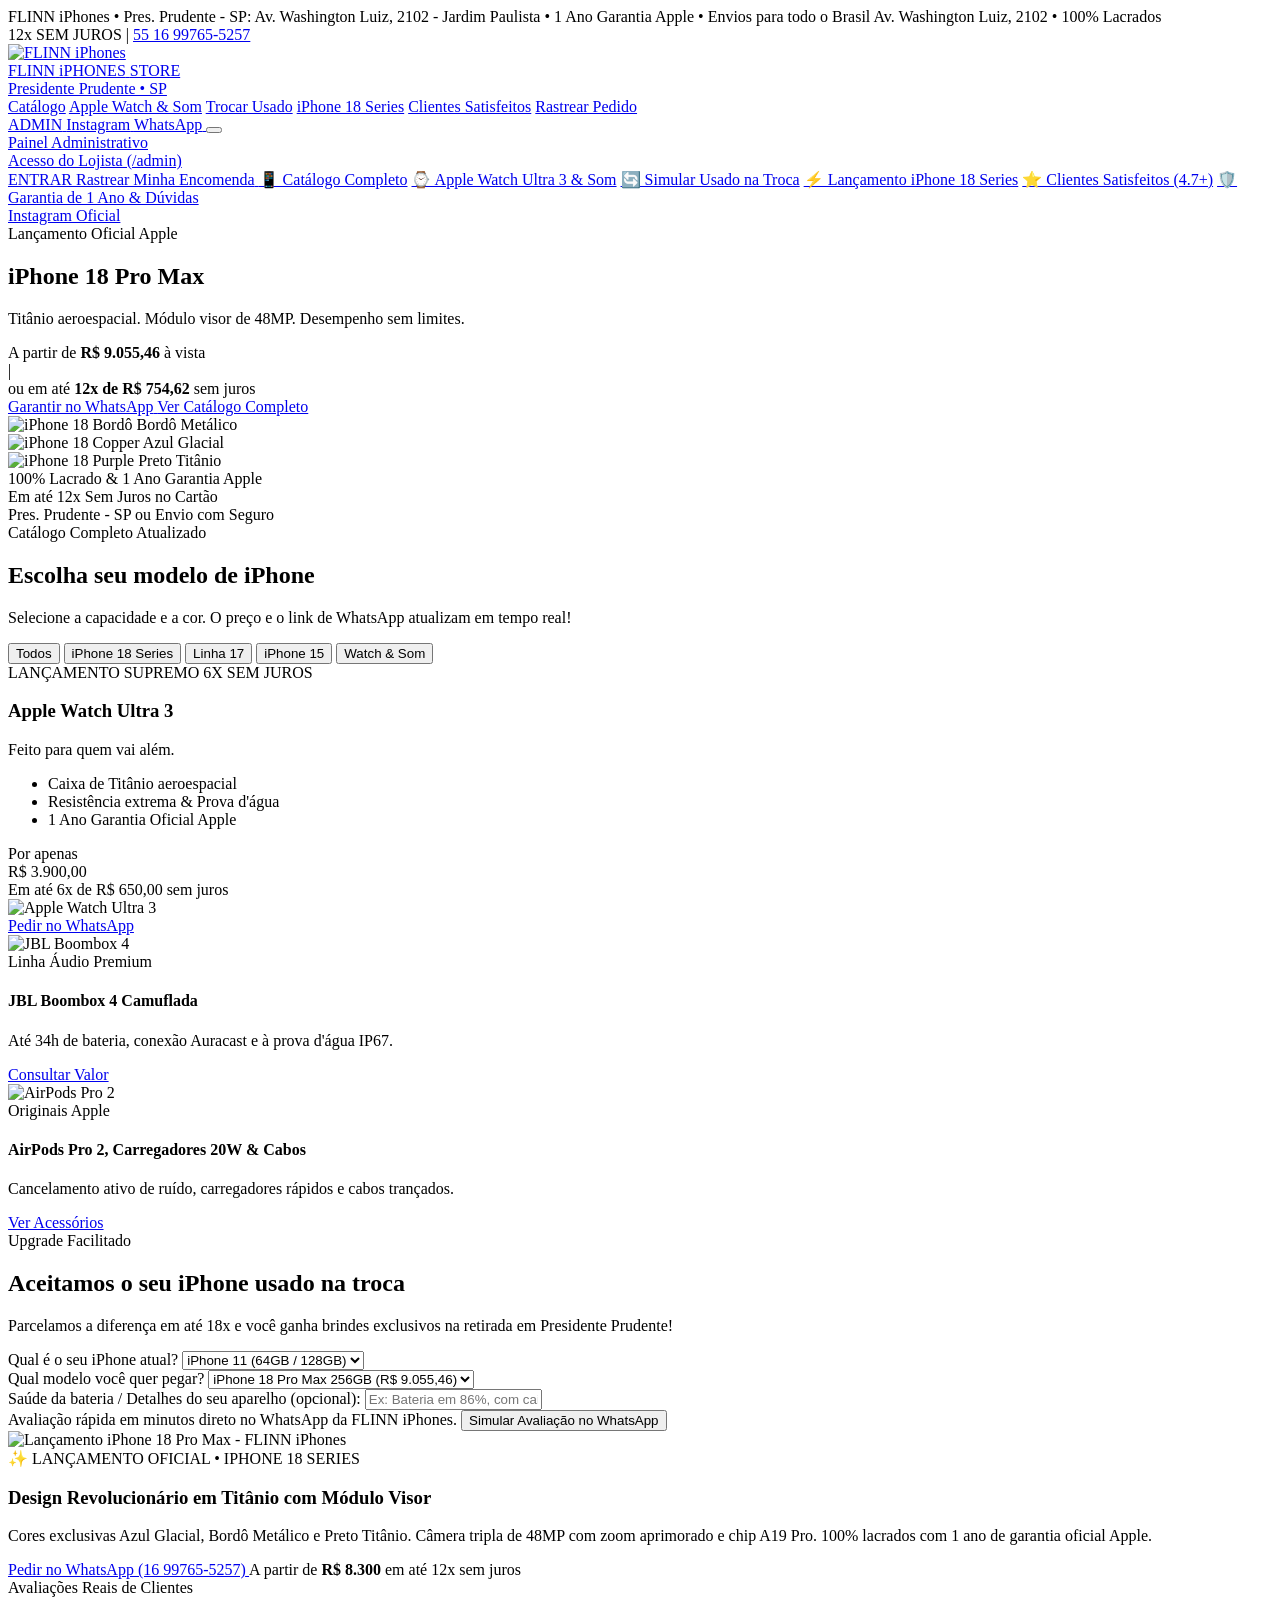
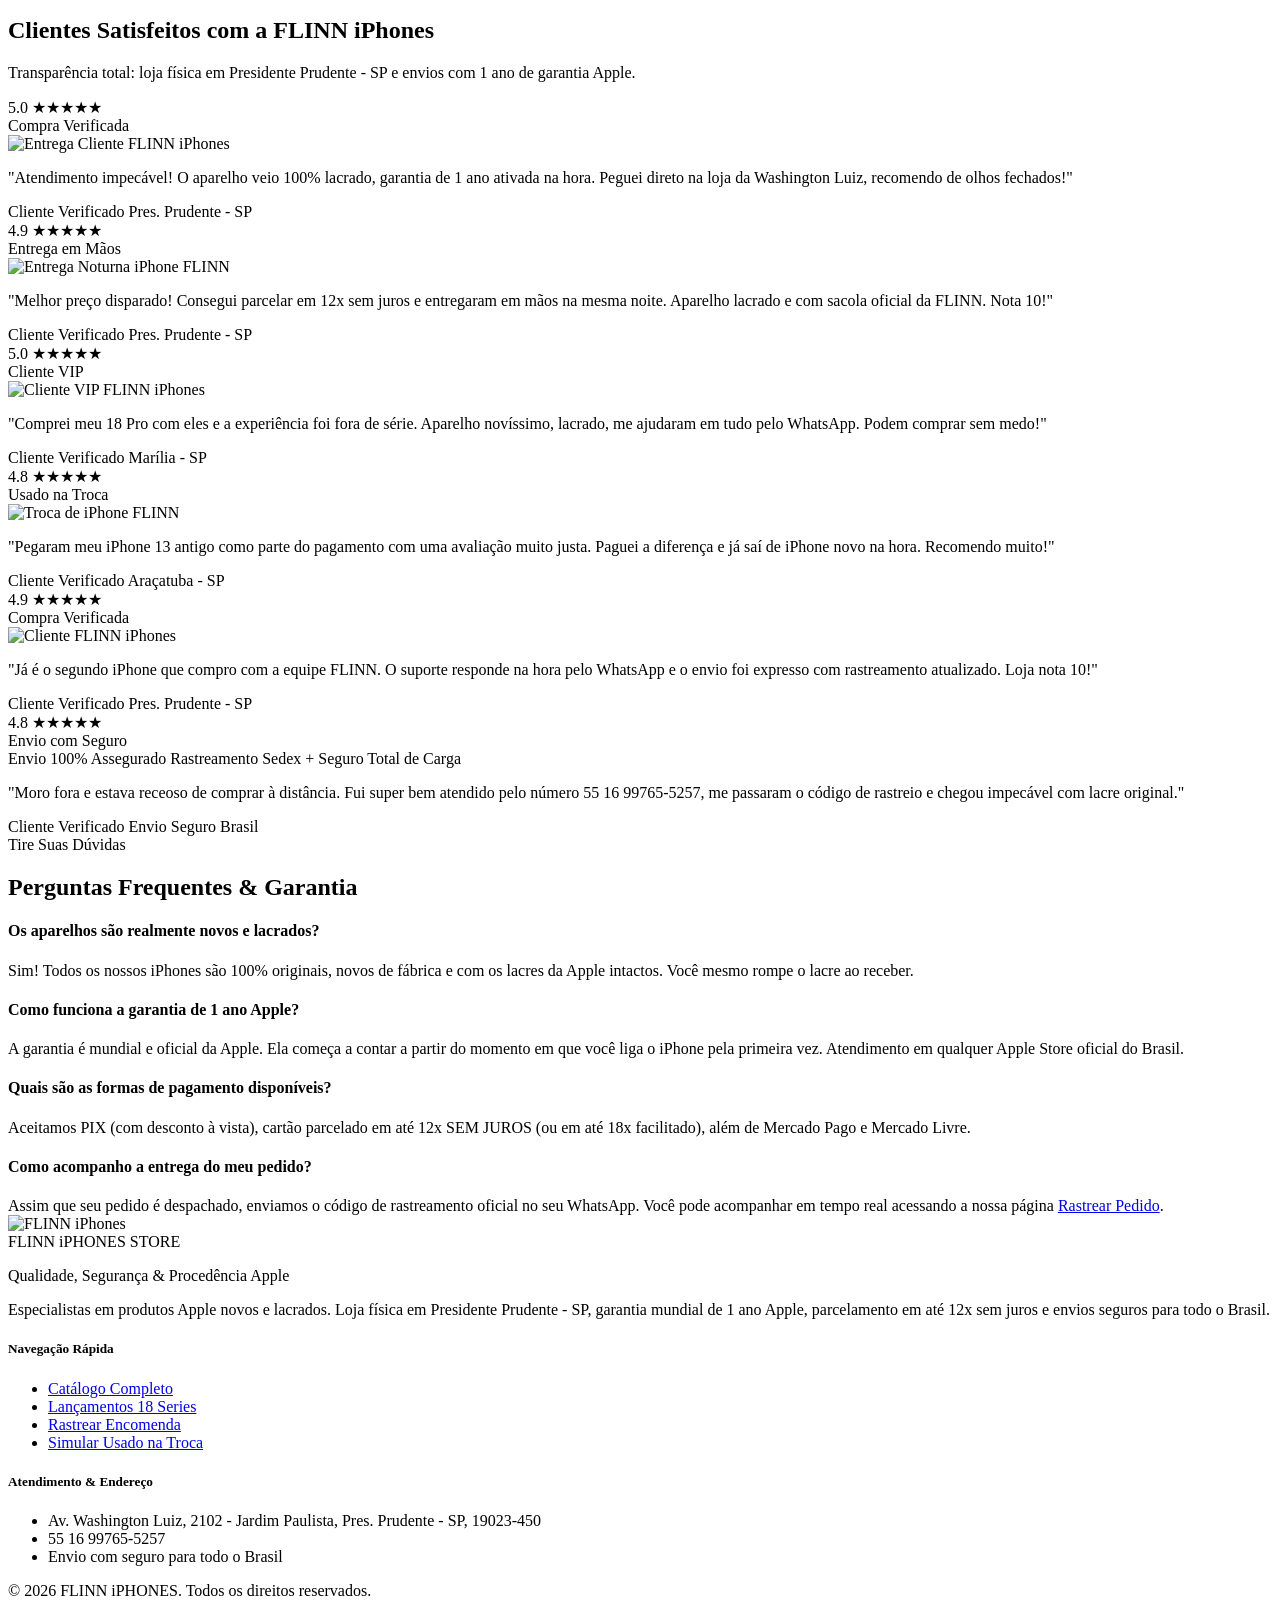
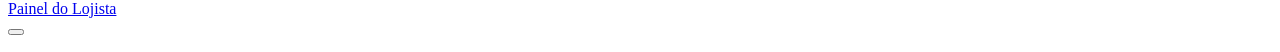
==== commit 6d7bbae8: "Add files via upload" ====
--- a/FLINN-IPHONES-UPLOAD-GITHUB/public/index.html
+++ b/FLINN-IPHONES-UPLOAD-GITHUB/public/index.html
@@ -1,903 +1,903 @@
-<!DOCTYPE html>
-<html lang="pt-BR" class="scroll-smooth">
-<head>
-  <meta charset="UTF-8">
-  <meta name="viewport" content="width=device-width, initial-scale=1.0">
-  <title>FLINN iPHONES | iPhones Novos, Lacrados & 1 Ano de Garantia Apple</title>
-  <meta name="description" content="FLINN iPhones - Loja física em Presidente Prudente - SP (Av. Washington Luiz, 2102). Catálogo exclusivo de iPhones novos e lacrados. Parcelamento em até 12x sem juros, 1 ano de garantia Apple e envios para todo o Brasil.">
-
-  <!-- Favicon -->
-  <link rel="icon" type="image/png" href="/assets/logo-flinn.png">
-
-  <!-- Google Fonts: Plus Jakarta Sans & Space Grotesk -->
-  <link rel="preconnect" href="https://fonts.googleapis.com">
-  <link rel="preconnect" href="https://fonts.gstatic.com" crossorigin>
-  <link href="https://fonts.googleapis.com/css2?family=Plus+Jakarta+Sans:wght@300;400;500;600;700;800;900&family=Space+Grotesk:wght@500;700;900&display=swap" rel="stylesheet">
-
-  <!-- Tailwind CSS CDN -->
-  <script src="https://cdn.tailwindcss.com"></script>
-  <script>
-    tailwind.config = {
-      darkMode: 'class',
-      theme: {
-        extend: {
-          colors: {
-            brand: {
-              blue: '#027cf0',
-              cyan: '#00d4ff',
-              hover: '#0066d6',
-              dark: '#06070a',
-              card: '#0c0f17',
-              border: '#1b2333',
-              muted: '#71717a',
-              orange: '#027cf0',
-              glow: '#00d4ff'
-            }
-          },
-          fontFamily: {
-            sans: ['"Plus Jakarta Sans"', 'sans-serif'],
-            mono: ['"Space Grotesk"', 'monospace']
-          },
-          boxShadow: {
-            'neon-blue': '0 0 25px rgba(2, 124, 240, 0.45)',
-            'neon-orange': '0 0 25px rgba(2, 124, 240, 0.45)',
-            'neon-sm': '0 0 12px rgba(2, 124, 240, 0.35)'
-          }
-        }
-      }
-    }
-  </script>
-
-  <!-- Lucide Icons -->
-  <script src="https://unpkg.com/lucide@latest"></script>
-
-  <!-- Custom Stylesheet -->
-  <link rel="stylesheet" href="/style.css">
-</head>
-<body class="bg-brand-dark text-slate-100 font-sans selection:bg-brand-blue selection:text-white antialiased overflow-x-hidden min-h-screen">
-
-  <!-- Ambient Glow -->
-  <div class="fixed inset-0 pointer-events-none z-0 overflow-hidden">
-    <div class="glow-orb top-[-10%] left-[-10%] w-[450px] h-[450px] bg-brand-blue/15 rounded-full blur-[140px]"></div>
-    <div class="glow-orb top-[40%] right-[-10%] w-[400px] h-[400px] bg-cyan-500/10 rounded-full blur-[130px]"></div>
-    <div class="glow-orb bottom-[-10%] left-[20%] w-[450px] h-[450px] bg-brand-blue/15 rounded-full blur-[150px]"></div>
-  </div>
-
-  <!-- Top Luxury Announcement Bar com Endereço Oficial -->
-  <div class="relative z-40 bg-gradient-to-r from-[#06070a] via-[#0d121c] to-[#06070a] border-b border-brand-border/60 text-slate-300 text-[11px] sm:text-xs py-2 px-4 shadow-sm">
-    <div class="max-w-7xl mx-auto flex items-center justify-between gap-4">
-      <div class="flex items-center gap-2 overflow-hidden text-ellipsis whitespace-nowrap">
-        <span class="inline-block w-2 h-2 rounded-full bg-emerald-500 animate-pulse shrink-0"></span>
-        <span class="text-white font-semibold">FLINN iPhones • Pres. Prudente - SP:</span>
-        <span class="text-slate-400 hidden sm:inline">Av. Washington Luiz, 2102 - Jardim Paulista • 1 Ano Garantia Apple • Envios para todo o Brasil</span>
-        <span class="text-slate-400 sm:hidden">Av. Washington Luiz, 2102 • 100% Lacrados</span>
-      </div>
-      <div class="hidden md:flex items-center gap-4 text-xs font-mono shrink-0">
-        <span class="text-brand-blue font-bold">12x SEM JUROS</span>
-        <span class="text-slate-600">|</span>
-        <a href="https://wa.me/5516997655257" target="_blank" class="hover:text-brand-blue transition flex items-center gap-1 text-slate-300">
-          <i data-lucide="phone" class="w-3 h-3 text-brand-blue"></i>
-          <span>55 16 99765-5257</span>
-        </a>
-      </div>
-    </div>
-  </div>
-
-  <!-- Navigation Bar (PERFEITA NO CELULAR E NO COMPUTADOR) -->
-  <header class="sticky top-0 z-50 backdrop-blur-xl bg-brand-dark/95 border-b border-brand-border/70 transition-all duration-300">
-    <div class="max-w-7xl mx-auto px-3 sm:px-6 lg:px-8 h-16 sm:h-20 flex items-center justify-between gap-2">
-      
-      <!-- Brand Logo FLINN iPhones -->
-      <a href="/" class="flex items-center gap-2 sm:gap-3 group shrink-0">
-        <div class="w-9 h-9 sm:w-11 sm:h-11 rounded-xl overflow-hidden border border-brand-blue/50 p-0.5 bg-black/80 shadow-neon-sm group-hover:border-brand-blue transition-all duration-300 shrink-0 flex items-center justify-center">
-          <img src="/assets/flinn-logo.png" alt="FLINN iPhones" class="w-full h-full object-contain rounded-lg group-hover:scale-105 transition-transform duration-300">
-        </div>
-        <div class="flex flex-col">
-          <div class="flex items-center gap-1 font-mono font-black text-sm sm:text-xl tracking-wider text-white">
-            <span>FLINN</span>
-            <span class="text-brand-blue">iPHONES</span>
-            <span class="text-[8px] sm:text-xs px-1 sm:px-1.5 py-0.5 rounded bg-brand-blue/20 text-brand-blue border border-brand-blue/30 font-sans font-semibold tracking-normal">STORE</span>
-          </div>
-          <span class="text-[8px] sm:text-[10px] text-slate-400 font-medium tracking-widest uppercase">Presidente Prudente • SP</span>
-        </div>
-      </a>
-
-      <!-- Desktop Nav Links (Limpo e sem a estrelinha feia no cabeçalho solicitada para remover) -->
-      <nav class="hidden lg:flex items-center gap-6 xl:gap-8 text-xs xl:text-sm font-medium text-slate-300">
-        <a href="#catalogo" class="hover:text-brand-blue transition-colors">Catálogo</a>
-        <a href="#destaques" class="hover:text-brand-blue transition-colors">Apple Watch & Som</a>
-        <a href="#simulador" class="hover:text-brand-blue transition-colors">Trocar Usado</a>
-        <a href="#lancamento-18" class="hover:text-brand-blue transition-colors">iPhone 18 Series</a>
-        <a href="#avaliacoes" class="hover:text-brand-blue transition-colors">Clientes Satisfeitos</a>
-        <a href="/rastreio" class="hover:text-brand-blue transition-colors flex items-center gap-1 text-white font-semibold">
-          <i data-lucide="truck" class="w-3.5 h-3.5 text-brand-blue"></i>
-          <span>Rastrear Pedido</span>
-        </a>
-      </nav>
-
-      <!-- Action Buttons (🔒 CADEADO DO PAINEL ADMIN 100% VISÍVEL NO CELULAR E NO COMPUTADOR) -->
-      <div class="flex items-center gap-1.5 sm:gap-2 shrink-0">
-        
-        <!-- 🔒 CADEADO / PAINEL ADMINISTRATIVO (Evidente no celular e no computador) -->
-        <a 
-          href="/admin" 
-          title="Painel Administrativo do Lojista (Emissão de Rastreio)"
-          class="flex items-center gap-1 sm:gap-1.5 px-2.5 py-1.5 sm:px-3 sm:py-2 rounded-xl bg-brand-blue/20 hover:bg-brand-blue border border-brand-blue/60 text-brand-blue hover:text-white transition-all shadow-neon-sm active:scale-95 shrink-0"
-          aria-label="Painel Administrativo"
-        >
-          <i data-lucide="lock" class="w-3.5 h-3.5 sm:w-4 sm:h-4 text-brand-blue shrink-0"></i>
-          <span class="font-mono font-black text-[10px] sm:text-xs tracking-wider">ADMIN</span>
-        </a>
-
-        <!-- 🔗 Instagram Oficial (Link camuflado preparado) -->
-        <a 
-          id="instagram-link" 
-          href="#" 
-          target="_blank" 
-          rel="noopener noreferrer" 
-          title="Instagram Oficial"
-          data-camouflaged-instagram="true"
-          class="hidden sm:flex items-center gap-1.5 px-3 py-2 rounded-xl bg-gradient-to-tr from-pink-500/15 to-purple-500/15 border border-pink-500/30 text-pink-300 hover:text-white hover:border-pink-500/60 transition text-xs font-semibold shrink-0"
-        >
-          <i data-lucide="instagram" class="w-3.5 h-3.5 text-pink-400"></i>
-          <span>Instagram</span>
-        </a>
-
-        <!-- Botão WhatsApp Direto -->
-        <a 
-          href="https://wa.me/5516997655257?text=Ol%C3%A1%2C%20FLINN%20iPhones!%20Gostaria%20de%20consultar%20os%20modelos%20de%20iPhone%20e%20valores%20dispon%C3%ADveis." 
-          target="_blank" 
-          rel="noopener noreferrer"
-          class="h-8 sm:h-9 px-2.5 sm:px-3.5 rounded-xl bg-brand-blue hover:bg-brand-hover text-white font-bold text-xs tracking-wide shadow-neon-sm hover:shadow-neon-blue transition flex items-center justify-center gap-1.5 active:scale-95 shrink-0"
-        >
-          <i data-lucide="message-circle" class="w-4 h-4 fill-white"></i>
-          <span class="hidden md:inline">WhatsApp</span>
-        </a>
-
-        <!-- Mobile Menu Toggle -->
-        <button id="mobile-menu-btn" class="lg:hidden w-8 h-8 sm:w-9 sm:h-9 flex items-center justify-center text-slate-300 hover:text-white rounded-xl bg-brand-card border border-brand-border shrink-0 focus:outline-none" aria-label="Abrir Menu">
-          <i data-lucide="menu" class="w-4 h-4"></i>
-        </button>
-      </div>
-
-    </div>
-
-    <!-- Mobile Dropdown Menu -->
-    <div id="mobile-menu" class="hidden lg:hidden border-t border-brand-border/70 bg-brand-card/95 backdrop-blur-2xl px-4 py-4 space-y-2.5">
-      
-      <!-- Card Admin Destaque Mobile -->
-      <a href="/admin" class="w-full flex items-center justify-between p-3 rounded-2xl bg-gradient-to-r from-brand-blue/25 via-blue-500/15 to-transparent border border-brand-blue/60 text-white font-bold text-sm shadow-neon-sm">
-        <div class="flex items-center gap-2.5">
-          <div class="w-8 h-8 rounded-xl bg-brand-blue text-white flex items-center justify-center shadow-neon-sm shrink-0">
-            <i data-lucide="lock" class="w-4 h-4"></i>
-          </div>
-          <div class="text-left">
-            <div class="text-xs sm:text-sm font-black text-white">Painel Administrativo</div>
-            <div class="text-[10px] text-brand-blue font-mono">Acesso do Lojista (/admin)</div>
-          </div>
-        </div>
-        <span class="text-[10px] font-mono font-bold bg-brand-blue text-white px-2 py-0.5 rounded-full shrink-0">ENTRAR</span>
-      </a>
-
-      <a href="/rastreio" class="flex items-center gap-2.5 p-2.5 rounded-xl bg-black/40 border border-brand-border text-white hover:text-brand-blue font-semibold text-xs">
-        <i data-lucide="truck" class="w-4 h-4 text-brand-blue"></i>
-        <span>Rastrear Minha Encomenda</span>
-      </a>
-      <a href="#catalogo" class="block text-slate-200 hover:text-brand-blue font-medium text-xs py-1.5 px-2">📱 Catálogo Completo</a>
-      <a href="#destaques" class="block text-slate-200 hover:text-brand-blue font-medium text-xs py-1.5 px-2">⌚ Apple Watch Ultra 3 & Som</a>
-      <a href="#simulador" class="block text-slate-200 hover:text-brand-blue font-medium text-xs py-1.5 px-2">🔄 Simular Usado na Troca</a>
-      <a href="#lancamento-18" class="block text-slate-200 hover:text-brand-blue font-medium text-xs py-1.5 px-2">⚡ Lançamento iPhone 18 Series</a>
-      <a href="#avaliacoes" class="block text-slate-200 hover:text-brand-blue font-medium text-xs py-1.5 px-2">⭐ Clientes Satisfeitos (4.7+)</a>
-      <a href="#faq" class="block text-slate-200 hover:text-brand-blue font-medium text-xs py-1.5 px-2">🛡️ Garantia de 1 Ano & Dúvidas</a>
-      
-      <div class="pt-2 flex flex-col gap-2 border-t border-brand-border/60">
-        <a id="mobile-instagram-link" href="#" target="_blank" class="w-full flex items-center justify-center gap-2 py-2 rounded-xl bg-pink-500/20 text-pink-300 border border-pink-500/30 text-xs font-semibold">
-          <i data-lucide="instagram" class="w-4 h-4"></i> Instagram Oficial
-        </a>
-      </div>
-    </div>
-  </header>
-
-  <!-- HERO SECTION: RETO, DIRETO E PROFISSIONAL (Estilo Apple Flagship Launch) -->
-  <section class="relative pt-8 pb-12 sm:pt-14 sm:pb-20 overflow-hidden z-10 border-b border-brand-border/60">
-    <div class="max-w-5xl mx-auto px-4 sm:px-6 lg:px-8 text-center">
-      
-      <!-- Launch Pill -->
-      <div class="inline-flex items-center gap-2 px-3.5 py-1 rounded-full bg-brand-blue/15 border border-brand-blue/40 text-brand-blue text-xs font-bold uppercase tracking-wider mb-4 shadow-neon-sm">
-        <span class="w-2 h-2 rounded-full bg-brand-blue animate-ping"></span>
-        <span>Lançamento Oficial Apple</span>
-      </div>
-
-      <!-- Main Headline: Direto e sem poluição -->
-      <h1 class="text-4xl sm:text-6xl lg:text-7xl font-black text-white tracking-tight leading-[1.05] mb-3">
-        iPhone 18 Pro Max
-      </h1>
-
-      <p class="text-base sm:text-2xl text-slate-300 font-medium max-w-2xl mx-auto mb-4">
-        Titânio aeroespacial. Módulo visor de 48MP. Desempenho sem limites.
-      </p>
-
-      <!-- Pricing Callout: Baseado exatamente na sua tabela -->
-      <div class="inline-flex flex-col sm:flex-row items-center justify-center gap-1.5 sm:gap-4 px-5 py-2.5 rounded-2xl bg-black/60 border border-brand-blue/40 backdrop-blur-md mb-6 shadow-neon-sm">
-        <div class="text-xs sm:text-sm text-slate-300">
-          A partir de <strong class="text-white text-lg sm:text-2xl font-mono ml-1 font-black">R$ 9.200,00</strong> à vista
-        </div>
-        <div class="hidden sm:block text-slate-600">|</div>
-        <div class="text-xs sm:text-sm text-brand-blue font-bold">
-          ou em até <strong class="font-mono text-base sm:text-xl">12x de R$ 766,66</strong> <span class="text-cyan-400 font-semibold">sem juros</span>
-        </div>
-      </div>
-
-      <!-- Action Buttons -->
-      <div class="flex flex-col sm:flex-row items-center justify-center gap-3 max-w-md mx-auto mb-10 sm:mb-14">
-        <a 
-          href="https://wa.me/5516997655257?text=Ol%C3%A1%2C%20FLINN%20iPhones!%20Gostaria%20de%20garantir%20o%20novo%20iPhone%2018%20Pro%20Max%20que%20vi%20no%20site." 
-          target="_blank" 
-          class="w-full sm:w-auto px-8 py-3.5 rounded-xl bg-brand-blue hover:bg-brand-hover text-white font-bold text-xs uppercase tracking-wider shadow-neon-sm hover:shadow-neon-blue transition-all flex items-center justify-center gap-2 active:scale-95"
-        >
-          <i data-lucide="message-circle" class="w-4 h-4 fill-white"></i>
-          <span>Garantir no WhatsApp</span>
-        </a>
-
-        <a 
-          href="#catalogo" 
-          class="w-full sm:w-auto px-6 py-3.5 rounded-xl bg-brand-card hover:bg-brand-border border border-brand-border text-slate-200 font-semibold text-xs uppercase tracking-wider transition-all flex items-center justify-center gap-2"
-        >
-          <span>Ver Catálogo Completo</span>
-          <i data-lucide="chevron-down" class="w-4 h-4 text-brand-blue"></i>
-        </a>
-      </div>
-
-      <!-- Hero Visual: As 3 Cores do iPhone 18 Pro Flutuando em Pedestal de Vidro -->
-      <div class="relative max-w-3xl mx-auto">
-        <!-- Radial Spotlight Glow -->
-        <div class="absolute inset-0 bg-radial from-brand-blue/20 via-transparent to-transparent blur-3xl pointer-events-none"></div>
-
-        <div class="relative flex items-center justify-center gap-2 sm:gap-6 py-2">
-          <!-- Bordô Metálico (Left angle) -->
-          <div class="w-1/3 max-w-[190px] transform -rotate-3 hover:rotate-0 hover:scale-105 transition-all duration-500 cursor-pointer text-center" onclick="openLightbox('/assets/iphone18-bordo.png', 'iPhone 18 Pro Max - Bordô Metálico')">
-            <img src="/assets/iphone18-bordo.png" alt="iPhone 18 Bordô" class="w-full h-auto drop-shadow-[0_20px_25px_rgba(0,0,0,0.8)] mx-auto">
-            <span class="block text-[10px] sm:text-xs text-slate-400 font-semibold mt-2">Bordô Metálico</span>
-          </div>
-
-          <!-- Titânio Copper (Center Flagship) -->
-          <div class="w-1/3 max-w-[220px] z-10 transform scale-110 hover:scale-115 transition-all duration-500 cursor-pointer text-center" onclick="openLightbox('/assets/iphone18-copper.png', 'iPhone 18 Pro Max - Titânio Copper')">
-            <img src="/assets/iphone18-copper.png" alt="iPhone 18 Copper" class="w-full h-auto drop-shadow-[0_25px_35px_rgba(2,124,240,0.35)] mx-auto">
-            <span class="inline-block text-[10px] sm:text-xs text-white font-bold bg-brand-blue/20 border border-brand-blue/40 px-2.5 py-0.5 rounded-full mt-2">Titânio Copper</span>
-          </div>
-
-          <!-- Deep Purple (Right angle) -->
-          <div class="w-1/3 max-w-[190px] transform rotate-3 hover:rotate-0 hover:scale-105 transition-all duration-500 cursor-pointer text-center" onclick="openLightbox('/assets/iphone18-purple.png', 'iPhone 18 Pro Max - Deep Purple')">
-            <img src="/assets/iphone18-purple.png" alt="iPhone 18 Purple" class="w-full h-auto drop-shadow-[0_20px_25px_rgba(0,0,0,0.8)] mx-auto">
-            <span class="block text-[10px] sm:text-xs text-slate-400 font-semibold mt-2">Deep Purple</span>
-          </div>
-        </div>
-
-        <!-- 3 Badges Discretas e Minimalistas na Base do Hero -->
-        <div class="flex flex-wrap items-center justify-center gap-3 sm:gap-8 mt-8 text-xs text-slate-400 border-t border-brand-border/60 pt-6">
-          <div class="flex items-center gap-1.5">
-            <i data-lucide="shield-check" class="w-4 h-4 text-brand-blue shrink-0"></i>
-            <span class="text-slate-300 font-medium">100% Lacrado & 1 Ano Garantia Apple</span>
-          </div>
-          <div class="flex items-center gap-1.5">
-            <i data-lucide="credit-card" class="w-4 h-4 text-brand-blue shrink-0"></i>
-            <span class="text-slate-300 font-medium">Em até 12x Sem Juros no Cartão</span>
-          </div>
-          <div class="flex items-center gap-1.5">
-            <i data-lucide="map-pin" class="w-4 h-4 text-brand-blue shrink-0"></i>
-            <span class="text-slate-300 font-medium">Pres. Prudente - SP ou Envio com Seguro</span>
-          </div>
-        </div>
-
-      </div>
-
-    </div>
-  </section>
-
-  <!-- Main Product Catalog Section (COM FOTOS OFICIAIS RESPECTIVAS E PROPORÇÕES PERFEITAS) -->
-  <section id="catalogo" class="py-12 sm:py-16 relative z-10">
-    <div class="max-w-7xl mx-auto px-4 sm:px-6 lg:px-8">
-      
-      <!-- Section Header & Filters -->
-      <div class="flex flex-col md:flex-row md:items-end justify-between mb-8 sm:mb-12 gap-5">
-        <div>
-          <div class="inline-flex items-center gap-1.5 px-3 py-1 rounded-full bg-brand-blue/10 border border-brand-blue/30 text-brand-blue text-xs font-bold uppercase mb-2">
-            <i data-lucide="shopping-bag" class="w-3.5 h-3.5"></i>
-            <span>Catálogo Completo Atualizado</span>
-          </div>
-          <h2 class="text-2xl sm:text-3xl lg:text-4xl font-extrabold text-white tracking-tight">
-            Escolha seu modelo de <span class="bg-gradient-to-r from-blue-400 via-brand-blue to-cyan-400 bg-clip-text text-transparent">iPhone</span>
-          </h2>
-          <p class="text-xs sm:text-sm text-slate-400 mt-1 max-w-xl">
-            Selecione a capacidade e a cor. O preço e o link de WhatsApp atualizam em tempo real!
-          </p>
-        </div>
-
-        <!-- Filter Tabs (Com rolagem horizontal suave no celular) -->
-        <div class="flex items-center gap-1.5 p-1 bg-brand-card rounded-2xl border border-brand-border overflow-x-auto max-w-full shrink-0">
-          <button onclick="filterCatalog('all', this)" class="catalog-filter-btn active px-3 sm:px-4 py-2 rounded-xl text-xs font-bold transition-all bg-brand-blue text-white shadow-neon-sm whitespace-nowrap">Todos</button>
-          <button onclick="filterCatalog('18-series', this)" class="catalog-filter-btn px-3 sm:px-4 py-2 rounded-xl text-xs font-medium text-slate-400 hover:text-white transition-all whitespace-nowrap">iPhone 18 Series</button>
-          <button onclick="filterCatalog('17-series', this)" class="catalog-filter-btn px-3 sm:px-4 py-2 rounded-xl text-xs font-medium text-slate-400 hover:text-white transition-all whitespace-nowrap">Linha 17</button>
-          <button onclick="filterCatalog('entry', this)" class="catalog-filter-btn px-3 sm:px-4 py-2 rounded-xl text-xs font-medium text-slate-400 hover:text-white transition-all whitespace-nowrap">iPhone 15</button>
-          <button onclick="filterCatalog('accessories', this)" class="catalog-filter-btn px-3 sm:px-4 py-2 rounded-xl text-xs font-medium text-slate-400 hover:text-white transition-all whitespace-nowrap">Watch & Som</button>
-        </div>
-      </div>
-
-      <!-- Products Dynamic Grid (Totalmente responsivo e bem proporcionado) -->
-      <div id="products-grid" class="grid grid-cols-1 sm:grid-cols-2 lg:grid-cols-3 xl:grid-cols-4 gap-5 sm:gap-6">
-        <!-- Renderizado dinamicamente via script.js -->
-      </div>
-
-    </div>
-  </section>
-
-  <!-- Apple Watch Ultra 3 & Acessórios -->
-  <section id="destaques" class="py-12 sm:py-16 bg-gradient-to-b from-brand-dark via-[#0a0d16] to-brand-dark border-t border-brand-border/60 relative z-10">
-    <div class="max-w-7xl mx-auto px-4 sm:px-6 lg:px-8">
-      
-      <div class="grid grid-cols-1 lg:grid-cols-12 gap-6 items-stretch">
-        
-        <!-- Watch Card Highlight -->
-        <div class="lg:col-span-6 bg-brand-card border border-brand-border rounded-3xl p-6 sm:p-8 flex flex-col justify-between">
-          <div>
-            <div class="flex items-center justify-between mb-4">
-              <span class="px-2.5 py-1 rounded-full text-xs font-bold bg-cyan-500/20 text-cyan-400 border border-cyan-500/30">
-                LANÇAMENTO SUPREMO
-              </span>
-              <span class="text-xs font-mono text-slate-400">6X SEM JUROS</span>
-            </div>
-
-            <div class="grid grid-cols-1 sm:grid-cols-2 gap-4 items-center">
-              <div>
-                <h3 class="text-2xl font-black text-white">Apple Watch Ultra 3</h3>
-                <p class="text-xs text-brand-blue font-semibold mt-1">Feito para quem vai além.</p>
-                
-                <ul class="mt-4 space-y-1.5 text-xs text-slate-300">
-                  <li class="flex items-center gap-1.5">
-                    <i data-lucide="check" class="w-3.5 h-3.5 text-brand-blue"></i>
-                    <span>Caixa de Titânio aeroespacial</span>
-                  </li>
-                  <li class="flex items-center gap-1.5">
-                    <i data-lucide="check" class="w-3.5 h-3.5 text-brand-blue"></i>
-                    <span>Resistência extrema & Prova d'água</span>
-                  </li>
-                  <li class="flex items-center gap-1.5">
-                    <i data-lucide="check" class="w-3.5 h-3.5 text-brand-blue"></i>
-                    <span>1 Ano Garantia Oficial Apple</span>
-                  </li>
-                </ul>
-
-                <div class="mt-5">
-                  <div class="text-[10px] text-slate-400 uppercase font-mono">Por apenas</div>
-                  <div class="text-2xl sm:text-3xl font-black text-white font-mono">R$ 3.900<span class="text-xs text-slate-400 font-normal">,00</span></div>
-                  <div class="text-xs text-brand-blue font-semibold">Em até 6x de R$ 650,00 sem juros</div>
-                </div>
-              </div>
-
-              <div class="flex items-center justify-center p-2">
-                <img src="/assets/clean_watch_crop.png" alt="Apple Watch Ultra 3" class="max-h-56 w-auto object-contain rounded-xl cursor-pointer hover:scale-105 transition-transform" onclick="openLightbox('/assets/clean_watch_crop.png', 'Apple Watch Ultra 3')">
-              </div>
-            </div>
-          </div>
-
-          <div class="mt-6 pt-4 border-t border-brand-border/60">
-            <a href="https://wa.me/5516997655257?text=Ol%C3%A1%2C%20FLINN%20iPhones!%20Tenho%20interesse%20no%20Apple%20Watch%20Ultra%203%20por%20R%24%203.900%2C00%20visto%20no%20site." target="_blank" class="w-full py-3 px-4 rounded-xl bg-brand-blue hover:bg-brand-hover text-white font-bold text-xs uppercase tracking-wider flex items-center justify-center gap-2 shadow-neon-sm hover:shadow-neon-blue transition-all">
-              <i data-lucide="message-circle" class="w-4 h-4 fill-white"></i>
-              <span>Pedir no WhatsApp</span>
-            </a>
-          </div>
-        </div>
-
-        <!-- Audio & Acessórios Column -->
-        <div class="lg:col-span-6 flex flex-col justify-between gap-6">
-          
-          <!-- Box 1: JBL Boombox 4 -->
-          <div class="bg-brand-card border border-brand-border rounded-3xl p-5 flex flex-col sm:flex-row items-center gap-4">
-            <img src="/assets/jbl-boombox4.webp" alt="JBL Boombox 4" class="w-28 h-28 object-contain shrink-0 cursor-pointer hover:scale-105 transition-transform" onclick="openLightbox('/assets/jbl-boombox4.webp', 'JBL Boombox 4 Camuflada')">
-            <div class="flex-1 text-center sm:text-left space-y-1">
-              <span class="text-[10px] font-bold text-brand-blue uppercase">Linha Áudio Premium</span>
-              <h4 class="text-base sm:text-lg font-bold text-white">JBL Boombox 4 Camuflada</h4>
-              <p class="text-xs text-slate-400">Até 34h de bateria, conexão Auracast e à prova d'água IP67.</p>
-              <div class="pt-2 flex items-center justify-center sm:justify-start gap-3">
-                <a href="https://wa.me/5516997655257?text=Ol%C3%A1%2C%20FLINN%20iPhones!%20Tenho%20interesse%20na%20JBL%20Boombox%204%20Camo%20vista%20no%20site." target="_blank" class="px-3.5 py-1.5 rounded-lg bg-white/10 hover:bg-brand-blue text-white text-xs font-bold transition flex items-center gap-1.5">
-                  <i data-lucide="message-circle" class="w-3 h-3"></i> Consultar Valor
-                </a>
-              </div>
-            </div>
-          </div>
-
-          <!-- Box 2: Acessórios Originais Apple -->
-          <div class="bg-brand-card border border-brand-border rounded-3xl p-5 flex flex-col sm:flex-row items-center gap-4">
-            <img src="/assets/airpods-pro.png" alt="AirPods Pro 2" class="w-28 h-28 object-contain shrink-0 cursor-pointer hover:scale-105 transition-transform" onclick="openLightbox('/assets/airpods-pro.png', 'AirPods Pro 2 Original Apple')">
-            <div class="flex-1 text-center sm:text-left space-y-1">
-              <span class="text-[10px] font-bold text-brand-blue uppercase">Originais Apple</span>
-              <h4 class="text-base sm:text-lg font-bold text-white">AirPods Pro 2, Carregadores 20W & Cabos</h4>
-              <p class="text-xs text-slate-400">Cancelamento ativo de ruído, carregadores rápidos e cabos trançados.</p>
-              <div class="pt-2 flex items-center justify-center sm:justify-start gap-3">
-                <a href="https://wa.me/5516997655257?text=Ol%C3%A1%2C%20FLINN%20iPhones!%20Gostaria%20de%20consultar%20valores%20de%20AirPods%20e%20carregadores%20originais." target="_blank" class="px-3.5 py-1.5 rounded-lg bg-white/10 hover:bg-brand-blue text-white text-xs font-bold transition flex items-center gap-1.5">
-                  <i data-lucide="message-circle" class="w-3 h-3"></i> Ver Acessórios
-                </a>
-              </div>
-            </div>
-          </div>
-
-        </div>
-
-      </div>
-
-    </div>
-  </section>
-
-  <!-- Interactive Trade-In Simulator ("Simulador de Usado na Troca") -->
-  <section id="simulador" class="py-12 sm:py-16 relative z-10">
-    <div class="max-w-4xl mx-auto px-4 sm:px-6">
-      
-      <div class="bg-brand-card border border-brand-blue/30 rounded-3xl p-6 sm:p-8 shadow-xl">
-        
-        <div class="border-b border-brand-border pb-4 mb-6">
-          <div class="inline-flex items-center gap-1.5 px-3 py-1 rounded-full bg-brand-blue/15 border border-brand-blue/30 text-brand-blue text-xs font-bold uppercase mb-2">
-            <i data-lucide="refresh-cw" class="w-3.5 h-3.5"></i>
-            <span>Upgrade Facilitado</span>
-          </div>
-          <h2 class="text-xl sm:text-2xl font-black text-white">Aceitamos o seu iPhone usado na troca</h2>
-          <p class="text-xs text-slate-400 mt-1">Parcelamos a diferença em até 18x e você ganha brindes exclusivos na retirada em Presidente Prudente!</p>
-        </div>
-
-        <div class="grid grid-cols-1 sm:grid-cols-2 gap-4">
-          <div>
-            <label class="block text-xs font-bold text-slate-300 uppercase mb-1.5">Qual é o seu iPhone atual?</label>
-            <select id="trade-user-phone" class="w-full bg-black/60 border border-brand-border rounded-xl px-4 py-2.5 text-xs sm:text-sm text-white focus:outline-none focus:border-brand-blue">
-              <option value="iPhone 11">iPhone 11 (64GB / 128GB)</option>
-              <option value="iPhone 11 Pro / Pro Max">iPhone 11 Pro / Pro Max</option>
-              <option value="iPhone 12 / 12 mini">iPhone 12 / 12 mini</option>
-              <option value="iPhone 12 Pro / Pro Max">iPhone 12 Pro / Pro Max</option>
-              <option value="iPhone 13 / 13 mini">iPhone 13 / 13 mini</option>
-              <option value="iPhone 13 Pro / Pro Max">iPhone 13 Pro / Pro Max</option>
-              <option value="iPhone 14 / 14 Plus">iPhone 14 / 14 Plus</option>
-              <option value="iPhone 14 Pro / Pro Max">iPhone 14 Pro / Pro Max</option>
-              <option value="iPhone 15 / 15 Plus">iPhone 15 / 15 Plus</option>
-              <option value="iPhone 15 Pro / Pro Max">iPhone 15 Pro / Pro Max</option>
-              <option value="Outro modelo">Outro modelo / Android</option>
-            </select>
-          </div>
-
-          <div>
-            <label class="block text-xs font-bold text-slate-300 uppercase mb-1.5">Qual modelo você quer pegar?</label>
-            <select id="trade-target-phone" class="w-full bg-black/60 border border-brand-border rounded-xl px-4 py-2.5 text-xs sm:text-sm text-white focus:outline-none focus:border-brand-blue">
-              <option value="iPhone 18 Pro Max 256GB">iPhone 18 Pro Max 256GB (R$ 9.200)</option>
-              <option value="iPhone 18 Pro Max 512GB">iPhone 18 Pro Max 512GB (R$ 9.700)</option>
-              <option value="iPhone 18 Pro 256GB">iPhone 18 Pro 256GB (R$ 8.300)</option>
-              <option value="iPhone 18 Pro 512GB">iPhone 18 Pro 512GB (R$ 8.800)</option>
-              <option value="iPhone 17 Pro Max 256GB">iPhone 17 Pro Max 256GB (R$ 6.900)</option>
-              <option value="iPhone 17 Pro 256GB">iPhone 17 Pro 256GB (R$ 6.000)</option>
-              <option value="iPhone 17 256GB">iPhone 17 256GB (R$ 4.500)</option>
-              <option value="iPhone 17E 256GB">iPhone 17E 256GB (R$ 3.200)</option>
-              <option value="iPhone 15 128GB">iPhone 15 128GB (R$ 3.000)</option>
-              <option value="Apple Watch Ultra 3">Apple Watch Ultra 3 (R$ 3.900)</option>
-            </select>
-          </div>
-
-          <div class="sm:col-span-2">
-            <label class="block text-xs font-bold text-slate-300 uppercase mb-1.5">Saúde da bateria / Detalhes do seu aparelho (opcional):</label>
-            <input id="trade-notes" type="text" placeholder="Ex: Bateria em 86%, com caixa e sem marcas de uso" class="w-full bg-black/60 border border-brand-border rounded-xl px-4 py-2.5 text-xs sm:text-sm text-white focus:outline-none focus:border-brand-blue">
-          </div>
-        </div>
-
-        <div class="mt-6 pt-4 border-t border-brand-border/60 flex flex-col sm:flex-row items-center justify-between gap-4">
-          <span class="text-xs text-slate-400 text-center sm:text-left">
-            Avaliação rápida em minutos direto no WhatsApp da FLINN iPhones.
-          </span>
-          <button onclick="sendTradeInWhatsApp()" class="w-full sm:w-auto px-6 py-3 rounded-xl bg-gradient-to-r from-blue-600 via-brand-blue to-cyan-500 hover:from-blue-500 hover:to-cyan-400 text-white font-bold text-xs uppercase tracking-wide transition flex items-center justify-center gap-2 shadow-neon-sm active:scale-95">
-            <i data-lucide="message-circle" class="w-4 h-4 fill-white"></i>
-            <span>Simular Avaliação no WhatsApp</span>
-          </button>
-        </div>
-
-      </div>
-
-    </div>
-  </section>
-
-  <!-- 📸 BANNER 16:9 DEDICADO DO IPHONE 18 (SOLICITADO EXPLICITAMENTE MAIS EMBAIXO) -->
-  <section id="lancamento-18" class="py-12 sm:py-16 relative z-10 border-t border-brand-border/60">
-    <div class="max-w-6xl mx-auto px-4 sm:px-6 lg:px-8">
-      
-      <!-- Container 16:9 Exato -->
-      <div class="relative w-full aspect-video rounded-3xl overflow-hidden border border-brand-blue/40 shadow-2xl group bg-black">
-        
-        <!-- Imagem 16:9 com Logo FLINN -->
-        <img 
-          src="/assets/banner-flinn-16-9.jpg" 
-          alt="Lançamento iPhone 18 Pro Max - FLINN iPhones" 
-          class="w-full h-full object-cover group-hover:scale-105 transition-transform duration-700"
-        >
-
-        <!-- Gradiente e Conteúdo Sobreposto na Base do Banner -->
-        <div class="absolute inset-0 bg-gradient-to-t from-black via-black/40 to-transparent flex flex-col justify-end p-5 sm:p-10">
-          <div class="max-w-2xl space-y-2">
-            <span class="inline-block px-3 py-1 rounded-full text-[10px] sm:text-xs font-bold bg-brand-blue text-white uppercase tracking-wider shadow-sm">
-              ✨ LANÇAMENTO OFICIAL • IPHONE 18 SERIES
-            </span>
-            <h3 class="text-xl sm:text-3xl lg:text-4xl font-black text-white tracking-tight leading-tight">
-              Design Revolucionário em Titânio com Módulo Visor
-            </h3>
-            <p class="text-xs sm:text-sm text-slate-300 line-clamp-2 sm:line-clamp-none leading-relaxed">
-              Cores exclusivas Titânio Copper, Bordô Metálico e Deep Purple. Câmera tripla de 48MP com zoom aprimorado e chip A19 Pro. 100% lacrados com 1 ano de garantia oficial Apple.
-            </p>
-            
-            <div class="pt-2 flex flex-col sm:flex-row items-start sm:items-center gap-3">
-              <a 
-                href="https://wa.me/5516997655257?text=Ol%C3%A1%2C%20FLINN%20iPhones!%20Vi%20o%20banner%20do%20iPhone%2018%20Pro%20no%20site%20e%20quero%20garantir%20o%20meu." 
-                target="_blank" 
-                class="px-6 py-3 rounded-xl bg-brand-blue hover:bg-brand-hover text-white font-bold text-xs uppercase tracking-wider shadow-neon-sm hover:shadow-neon-blue flex items-center gap-2 active:scale-95 transition"
-              >
-                <i data-lucide="message-circle" class="w-4 h-4 fill-white"></i>
-                <span>Pedir no WhatsApp (16 99765-5257)</span>
-              </a>
-              <span class="text-xs text-slate-400 font-mono">
-                A partir de <strong>R$ 8.300</strong> em até 12x sem juros
-              </span>
-            </div>
-          </div>
-        </div>
-
-      </div>
-
-    </div>
-  </section>
-
-  <!-- CUSTOMER REVIEWS (CLIENTES SATISFEITOS - SEM NOMES, APENAS ESTRELAS 4.7+) -->
-  <section id="avaliacoes" class="py-12 sm:py-18 bg-brand-card/30 border-t border-brand-border/60 relative z-10">
-    <div class="max-w-7xl mx-auto px-4 sm:px-6 lg:px-8">
-      
-      <div class="text-center max-w-2xl mx-auto mb-10">
-        <div class="inline-flex items-center gap-1.5 px-3 py-1 rounded-full bg-cyan-500/10 border border-cyan-500/30 text-cyan-400 text-xs font-bold uppercase mb-2">
-          <i data-lucide="star" class="w-3.5 h-3.5 fill-cyan-400"></i>
-          <span>Avaliações Reais de Clientes</span>
-        </div>
-        <h2 class="text-2xl sm:text-3xl lg:text-4xl font-extrabold text-white tracking-tight">
-          Clientes Satisfeitos com a <span class="bg-gradient-to-r from-blue-400 via-brand-blue to-cyan-400 bg-clip-text text-transparent">FLINN iPhones</span>
-        </h2>
-        <p class="text-xs sm:text-sm text-slate-400 mt-1">
-          Transparência total: loja física em Presidente Prudente - SP e envios com 1 ano de garantia Apple.
-        </p>
-      </div>
-
-      <!-- Reviews Grid (Fotos com a marca FLINN iPhones, sem nomes individuais conforme solicitado) -->
-      <div class="grid grid-cols-1 md:grid-cols-2 lg:grid-cols-3 gap-5 sm:gap-6">
-        
-        <!-- Review 1 -->
-        <div class="bg-brand-card border border-brand-border hover:border-brand-blue/40 rounded-3xl p-5 flex flex-col justify-between transition-all duration-300">
-          <div>
-            <div class="flex items-center justify-between mb-3">
-              <div class="flex items-center gap-1 text-cyan-400 font-mono font-bold text-xs">
-                <span>5.0</span>
-                <span class="text-cyan-400">★★★★★</span>
-              </div>
-              <span class="text-[10px] font-semibold text-emerald-400 bg-emerald-500/10 px-2 py-0.5 rounded-full border border-emerald-500/20">
-                Compra Verificada
-              </span>
-            </div>
-
-            <div class="w-full h-52 sm:h-56 rounded-2xl overflow-hidden mb-3 bg-black/40 border border-white/5 cursor-pointer" onclick="openLightbox('/assets/flinn-client-1.jpg', 'Entrega Realizada - FLINN iPhones')">
-              <img src="/assets/flinn-client-1.jpg" alt="Entrega Cliente FLINN iPhones" class="w-full h-full object-cover hover:scale-105 transition-transform duration-300">
-            </div>
-
-            <p class="text-xs sm:text-sm text-slate-300 leading-relaxed italic">
-              "Atendimento impecável! O aparelho veio 100% lacrado, garantia de 1 ano ativada na hora. Peguei direto na loja da Washington Luiz, recomendo de olhos fechados!"
-            </p>
-          </div>
-
-          <div class="mt-4 pt-3 border-t border-brand-border/60 flex items-center justify-between text-[11px]">
-            <span class="font-bold text-white">Cliente Verificado</span>
-            <span class="text-slate-400">Pres. Prudente - SP</span>
-          </div>
-        </div>
-
-        <!-- Review 2 -->
-        <div class="bg-brand-card border border-brand-border hover:border-brand-blue/40 rounded-3xl p-5 flex flex-col justify-between transition-all duration-300">
-          <div>
-            <div class="flex items-center justify-between mb-3">
-              <div class="flex items-center gap-1 text-cyan-400 font-mono font-bold text-xs">
-                <span>4.9</span>
-                <span class="text-cyan-400">★★★★★</span>
-              </div>
-              <span class="text-[10px] font-semibold text-emerald-400 bg-emerald-500/10 px-2 py-0.5 rounded-full border border-emerald-500/20">
-                Entrega em Mãos
-              </span>
-            </div>
-
-            <div class="w-full h-52 sm:h-56 rounded-2xl overflow-hidden mb-3 bg-black/40 border border-white/5 cursor-pointer" onclick="openLightbox('/assets/flinn-client-2.jpg', 'Entrega em Mãos - FLINN iPhones')">
-              <img src="/assets/flinn-client-2.jpg" alt="Entrega Noturna iPhone FLINN" class="w-full h-full object-cover hover:scale-105 transition-transform duration-300">
-            </div>
-
-            <p class="text-xs sm:text-sm text-slate-300 leading-relaxed italic">
-              "Melhor preço disparado! Consegui parcelar em 12x sem juros e entregaram em mãos na mesma noite. Aparelho lacrado e com sacola oficial da FLINN. Nota 10!"
-            </p>
-          </div>
-
-          <div class="mt-4 pt-3 border-t border-brand-border/60 flex items-center justify-between text-[11px]">
-            <span class="font-bold text-white">Cliente Verificado</span>
-            <span class="text-slate-400">Pres. Prudente - SP</span>
-          </div>
-        </div>
-
-        <!-- Review 3 -->
-        <div class="bg-brand-card border border-brand-border hover:border-brand-blue/40 rounded-3xl p-5 flex flex-col justify-between transition-all duration-300">
-          <div>
-            <div class="flex items-center justify-between mb-3">
-              <div class="flex items-center gap-1 text-cyan-400 font-mono font-bold text-xs">
-                <span>5.0</span>
-                <span class="text-cyan-400">★★★★★</span>
-              </div>
-              <span class="text-[10px] font-semibold text-emerald-400 bg-emerald-500/10 px-2 py-0.5 rounded-full border border-emerald-500/20">
-                Cliente VIP
-              </span>
-            </div>
-
-            <div class="w-full h-52 sm:h-56 rounded-2xl overflow-hidden mb-3 bg-black/40 border border-white/5 cursor-pointer" onclick="openLightbox('/assets/flinn-client-3.jpg', 'Cliente VIP - FLINN iPhones')">
-              <img src="/assets/flinn-client-3.jpg" alt="Cliente VIP FLINN iPhones" class="w-full h-full object-cover hover:scale-105 transition-transform duration-300">
-            </div>
-
-            <p class="text-xs sm:text-sm text-slate-300 leading-relaxed italic">
-              "Comprei meu 18 Pro com eles e a experiência foi fora de série. Aparelho novíssimo, lacrado, me ajudaram em tudo pelo WhatsApp. Podem comprar sem medo!"
-            </p>
-          </div>
-
-          <div class="mt-4 pt-3 border-t border-brand-border/60 flex items-center justify-between text-[11px]">
-            <span class="font-bold text-white">Cliente Verificado</span>
-            <span class="text-slate-400">Marília - SP</span>
-          </div>
-        </div>
-
-        <!-- Review 4 -->
-        <div class="bg-brand-card border border-brand-border hover:border-brand-blue/40 rounded-3xl p-5 flex flex-col justify-between transition-all duration-300">
-          <div>
-            <div class="flex items-center justify-between mb-3">
-              <div class="flex items-center gap-1 text-cyan-400 font-mono font-bold text-xs">
-                <span>4.8</span>
-                <span class="text-cyan-400">★★★★★</span>
-              </div>
-              <span class="text-[10px] font-semibold text-emerald-400 bg-emerald-500/10 px-2 py-0.5 rounded-full border border-emerald-500/20">
-                Usado na Troca
-              </span>
-            </div>
-
-            <div class="w-full h-52 sm:h-56 rounded-2xl overflow-hidden mb-3 bg-black/40 border border-white/5 cursor-pointer" onclick="openLightbox('/assets/flinn-client-4.jpg', 'Troca de Aparelho com Sucesso')">
-              <img src="/assets/flinn-client-4.jpg" alt="Troca de iPhone FLINN" class="w-full h-full object-cover hover:scale-105 transition-transform duration-300">
-            </div>
-
-            <p class="text-xs sm:text-sm text-slate-300 leading-relaxed italic">
-              "Pegaram meu iPhone 13 antigo como parte do pagamento com uma avaliação muito justa. Paguei a diferença e já saí de iPhone novo na hora. Recomendo muito!"
-            </p>
-          </div>
-
-          <div class="mt-4 pt-3 border-t border-brand-border/60 flex items-center justify-between text-[11px]">
-            <span class="font-bold text-white">Cliente Verificado</span>
-            <span class="text-slate-400">Araçatuba - SP</span>
-          </div>
-        </div>
-
-        <!-- Review 5 -->
-        <div class="bg-brand-card border border-brand-border hover:border-brand-blue/40 rounded-3xl p-5 flex flex-col justify-between transition-all duration-300">
-          <div>
-            <div class="flex items-center justify-between mb-3">
-              <div class="flex items-center gap-1 text-cyan-400 font-mono font-bold text-xs">
-                <span>4.9</span>
-                <span class="text-cyan-400">★★★★★</span>
-              </div>
-              <span class="text-[10px] font-semibold text-emerald-400 bg-emerald-500/10 px-2 py-0.5 rounded-full border border-emerald-500/20">
-                Compra Verificada
-              </span>
-            </div>
-
-            <div class="w-full h-52 sm:h-56 rounded-2xl overflow-hidden mb-3 bg-black/40 border border-white/5 cursor-pointer" onclick="openLightbox('/assets/flinn-client-5.jpg', 'Entrega Realizada FLINN iPhones')">
-              <img src="/assets/flinn-client-5.jpg" alt="Cliente FLINN iPhones" class="w-full h-full object-cover hover:scale-105 transition-transform duration-300">
-            </div>
-
-            <p class="text-xs sm:text-sm text-slate-300 leading-relaxed italic">
-              "Já é o segundo iPhone que compro com a equipe FLINN. O suporte responde na hora pelo WhatsApp e o envio foi expresso com rastreamento atualizado. Loja nota 10!"
-            </p>
-          </div>
-
-          <div class="mt-4 pt-3 border-t border-brand-border/60 flex items-center justify-between text-[11px]">
-            <span class="font-bold text-white">Cliente Verificado</span>
-            <span class="text-slate-400">Pres. Prudente - SP</span>
-          </div>
-        </div>
-
-        <!-- Review 6 -->
-        <div class="bg-brand-card border border-brand-border hover:border-brand-blue/40 rounded-3xl p-5 flex flex-col justify-between transition-all duration-300">
-          <div>
-            <div class="flex items-center justify-between mb-3">
-              <div class="flex items-center gap-1 text-cyan-400 font-mono font-bold text-xs">
-                <span>4.8</span>
-                <span class="text-cyan-400">★★★★★</span>
-              </div>
-              <span class="text-[10px] font-semibold text-emerald-400 bg-emerald-500/10 px-2 py-0.5 rounded-full border border-emerald-500/20">
-                Envio com Seguro
-              </span>
-            </div>
-
-            <div class="w-full h-52 sm:h-56 rounded-2xl overflow-hidden mb-3 bg-black/40 border border-white/5 flex flex-col items-center justify-center p-4 text-center">
-              <div class="w-12 h-12 rounded-full bg-brand-blue/20 border border-brand-blue/40 flex items-center justify-center text-brand-blue mb-2 shadow-neon-sm">
-                <i data-lucide="shield-check" class="w-6 h-6"></i>
-              </div>
-              <span class="text-xs font-bold text-white block">Envio 100% Assegurado</span>
-              <span class="text-[11px] text-slate-400">Rastreamento Sedex + Seguro Total de Carga</span>
-            </div>
-
-            <p class="text-xs sm:text-sm text-slate-300 leading-relaxed italic">
-              "Moro fora e estava receoso de comprar à distância. Fui super bem atendido pelo número 55 16 99765-5257, me passaram o código de rastreio e chegou impecável com lacre original."
-            </p>
-          </div>
-
-          <div class="mt-4 pt-3 border-t border-brand-border/60 flex items-center justify-between text-[11px]">
-            <span class="font-bold text-white">Cliente Verificado</span>
-            <span class="text-slate-400">Envio Seguro Brasil</span>
-          </div>
-        </div>
-
-      </div>
-
-    </div>
-  </section>
-
-  <!-- FAQ Section -->
-  <section id="faq" class="py-12 sm:py-16 relative z-10">
-    <div class="max-w-3xl mx-auto px-4 sm:px-6">
-      
-      <div class="text-center mb-8">
-        <div class="inline-flex items-center gap-1.5 px-3 py-1 rounded-full bg-brand-blue/10 border border-brand-blue/30 text-brand-blue text-xs font-bold uppercase mb-2">
-          <i data-lucide="help-circle" class="w-3.5 h-3.5"></i>
-          <span>Tire Suas Dúvidas</span>
-        </div>
-        <h2 class="text-2xl sm:text-3xl font-extrabold text-white tracking-tight">Perguntas Frequentes & Garantia</h2>
-      </div>
-
-      <div class="space-y-3">
-        <div class="faq-item bg-brand-card border border-brand-border rounded-2xl p-4 cursor-pointer hover:border-brand-blue/40 transition-colors" onclick="toggleFaq(this)">
-          <div class="flex items-center justify-between gap-4">
-            <h4 class="font-bold text-sm text-white">Os aparelhos são realmente novos e lacrados?</h4>
-            <i data-lucide="chevron-down" class="faq-chevron w-4 h-4 text-brand-blue transition-transform duration-300"></i>
-          </div>
-          <div class="faq-content hidden mt-2.5 pt-2.5 border-t border-brand-border/60 text-xs text-slate-300 leading-relaxed">
-            Sim! Todos os nossos iPhones são 100% originais, novos de fábrica e com os lacres da Apple intactos. Você mesmo rompe o lacre ao receber.
-          </div>
-        </div>
-
-        <div class="faq-item bg-brand-card border border-brand-border rounded-2xl p-4 cursor-pointer hover:border-brand-blue/40 transition-colors" onclick="toggleFaq(this)">
-          <div class="flex items-center justify-between gap-4">
-            <h4 class="font-bold text-sm text-white">Como funciona a garantia de 1 ano Apple?</h4>
-            <i data-lucide="chevron-down" class="faq-chevron w-4 h-4 text-brand-blue transition-transform duration-300"></i>
-          </div>
-          <div class="faq-content hidden mt-2.5 pt-2.5 border-t border-brand-border/60 text-xs text-slate-300 leading-relaxed">
-            A garantia é mundial e oficial da Apple. Ela começa a contar a partir do momento em que você liga o iPhone pela primeira vez. Atendimento em qualquer Apple Store oficial do Brasil.
-          </div>
-        </div>
-
-        <div class="faq-item bg-brand-card border border-brand-border rounded-2xl p-4 cursor-pointer hover:border-brand-blue/40 transition-colors" onclick="toggleFaq(this)">
-          <div class="flex items-center justify-between gap-4">
-            <h4 class="font-bold text-sm text-white">Quais são as formas de pagamento disponíveis?</h4>
-            <i data-lucide="chevron-down" class="faq-chevron w-4 h-4 text-brand-blue transition-transform duration-300"></i>
-          </div>
-          <div class="faq-content hidden mt-2.5 pt-2.5 border-t border-brand-border/60 text-xs text-slate-300 leading-relaxed">
-            Aceitamos PIX (com desconto à vista), cartão parcelado em até 12x SEM JUROS (ou em até 18x facilitado), além de Mercado Pago e Mercado Livre.
-          </div>
-        </div>
-
-        <div class="faq-item bg-brand-card border border-brand-border rounded-2xl p-4 cursor-pointer hover:border-brand-blue/40 transition-colors" onclick="toggleFaq(this)">
-          <div class="flex items-center justify-between gap-4">
-            <h4 class="font-bold text-sm text-white">Como acompanho a entrega do meu pedido?</h4>
-            <i data-lucide="chevron-down" class="faq-chevron w-4 h-4 text-brand-blue transition-transform duration-300"></i>
-          </div>
-          <div class="faq-content hidden mt-2.5 pt-2.5 border-t border-brand-border/60 text-xs text-slate-300 leading-relaxed">
-            Assim que seu pedido é despachado, enviamos o código de rastreamento oficial no seu WhatsApp. Você pode acompanhar em tempo real acessando a nossa página <a href="/rastreio" class="text-brand-blue underline font-semibold">Rastrear Pedido</a>.
-          </div>
-        </div>
-      </div>
-
-    </div>
-  </section>
-
-  <!-- Footer -->
-  <footer class="bg-black/90 border-t border-brand-border/60 py-10 relative z-10">
-    <div class="max-w-7xl mx-auto px-4 sm:px-6 lg:px-8">
-      
-      <div class="grid grid-cols-1 md:grid-cols-4 gap-6 mb-8">
-        
-        <div class="space-y-3 md:col-span-2">
-          <div class="flex items-center gap-2.5">
-            <div class="w-10 h-10 rounded-xl overflow-hidden border border-brand-blue/50 bg-black/60 p-0.5 shadow-neon-sm flex items-center justify-center">
-              <img src="/assets/flinn-logo.png" alt="FLINN iPhones" class="w-full h-full object-contain rounded-lg">
-            </div>
-            <div>
-              <div class="font-mono font-black text-base text-white">
-                <span>FLINN</span> <span class="text-brand-blue">iPHONES</span> <span class="text-[9px] px-1 py-0.5 rounded bg-brand-blue/20 text-brand-blue border border-brand-blue/30">STORE</span>
-              </div>
-              <p class="text-[10px] text-slate-400">Qualidade, Segurança & Procedência Apple</p>
-            </div>
-          </div>
-          <p class="text-xs text-slate-400 max-w-sm leading-relaxed">
-            Especialistas em produtos Apple novos e lacrados. Loja física em Presidente Prudente - SP, garantia mundial de 1 ano Apple, parcelamento em até 12x sem juros e envios seguros para todo o Brasil.
-          </p>
-        </div>
-
-        <div class="space-y-2">
-          <h5 class="text-xs font-bold text-white uppercase tracking-wider">Navegação Rápida</h5>
-          <ul class="space-y-1.5 text-xs text-slate-400">
-            <li><a href="#catalogo" class="hover:text-brand-blue transition-colors">Catálogo Completo</a></li>
-            <li><a href="#lancamento-18" class="hover:text-brand-blue transition-colors">Lançamentos 18 Series</a></li>
-            <li><a href="/rastreio" class="hover:text-brand-blue text-white font-semibold transition-colors flex items-center gap-1">
-              <i data-lucide="truck" class="w-3.5 h-3.5 text-brand-blue"></i>
-              <span>Rastrear Encomenda</span>
-            </a></li>
-            <li><a href="#simulador" class="hover:text-brand-blue transition-colors">Simular Usado na Troca</a></li>
-          </ul>
-        </div>
-
-        <div class="space-y-2">
-          <h5 class="text-xs font-bold text-white uppercase tracking-wider">Atendimento & Endereço</h5>
-          <ul class="space-y-1.5 text-xs text-slate-400">
-            <li class="flex items-start gap-1.5">
-              <i data-lucide="map-pin" class="w-3.5 h-3.5 text-brand-blue mt-0.5 shrink-0"></i>
-              <span class="text-slate-300">Av. Washington Luiz, 2102 - Jardim Paulista, Pres. Prudente - SP, 19023-450</span>
-            </li>
-            <li class="flex items-center gap-1.5">
-              <i data-lucide="phone" class="w-3.5 h-3.5 text-brand-blue shrink-0"></i>
-              <span>55 16 99765-5257</span>
-            </li>
-            <li class="flex items-center gap-1.5">
-              <i data-lucide="truck" class="w-3.5 h-3.5 text-brand-blue shrink-0"></i>
-              <span>Envio com seguro para todo o Brasil</span>
-            </li>
-          </ul>
-        </div>
-
-      </div>
-
-      <div class="pt-6 border-t border-brand-border/60 flex flex-col sm:flex-row items-center justify-between gap-3 text-[11px] text-slate-500">
-        <div>
-          © 2026 FLINN iPHONES. Todos os direitos reservados.
-        </div>
-        <div class="flex items-center gap-4">
-          <!-- 🔒 CADEADO DISCRETO NO RODAPÉ -->
-          <a href="/admin" title="Painel Administrativo" class="text-slate-500 hover:text-brand-blue transition flex items-center gap-1">
-            <i data-lucide="lock" class="w-3 h-3 text-brand-blue"></i>
-            <span>Painel do Lojista</span>
-          </a>
-        </div>
-      </div>
-
-    </div>
-  </footer>
-
-  <!-- Floating Quick WhatsApp Button -->
-  <aside aria-label="Atendimento rápido no WhatsApp" class="fixed bottom-5 right-5 z-50 flex items-center group">
-    <a 
-      href="https://wa.me/5516997655257?text=Ol%C3%A1%2C%20FLINN%20iPhones!%20Gostaria%20de%20atendimento%20r%C3%A1pido." 
-      target="_blank" 
-      rel="noopener noreferrer"
-      aria-label="Conversar no WhatsApp da FLINN iPhones"
-      class="relative w-12 h-12 sm:w-14 sm:h-14 rounded-2xl bg-gradient-to-tr from-emerald-600 to-green-500 hover:from-emerald-500 hover:to-green-400 text-white flex items-center justify-center shadow-[0_0_20px_rgba(34,197,94,0.4)] hover:scale-105 active:scale-95 transition-all duration-300"
-    >
-      <i data-lucide="message-circle" class="w-6 h-6 sm:w-7 sm:h-7 fill-white"></i>
-      <span class="absolute -top-1 -right-1 w-3 h-3 rounded-full bg-brand-blue border-2 border-brand-dark animate-pulse"></span>
-    </a>
-  </aside>
-
-  <!-- Lightbox Modal for Photo Zoom -->
-  <div id="lightbox-modal" class="fixed inset-0 z-50 bg-black/90 backdrop-blur-md hidden items-center justify-center p-4">
-    <div class="relative max-w-4xl max-h-[90vh] flex flex-col items-center">
-      <button onclick="closeLightbox()" class="absolute -top-10 right-0 text-white hover:text-brand-blue p-1.5 focus:outline-none">
-        <i data-lucide="x" class="w-7 h-7"></i>
-      </button>
-      <img id="lightbox-img" src="" alt="" class="max-h-[80vh] w-auto max-w-full rounded-2xl object-contain border border-white/10 shadow-2xl">
-      <p id="lightbox-caption" class="text-white text-xs sm:text-sm font-semibold mt-3 text-center"></p>
-    </div>
-  </div>
-
-  <!-- Custom Scripts -->
-  <script src="/script.js"></script>
-</body>
-</html>
+<!DOCTYPE html>
+<html lang="pt-BR" class="scroll-smooth">
+<head>
+  <meta charset="UTF-8">
+  <meta name="viewport" content="width=device-width, initial-scale=1.0">
+  <title>FLINN iPHONES | iPhones Novos, Lacrados & 1 Ano de Garantia Apple</title>
+  <meta name="description" content="FLINN iPhones - Loja física em Presidente Prudente - SP (Av. Washington Luiz, 2102). Catálogo exclusivo de iPhones novos e lacrados. Parcelamento em até 12x sem juros, 1 ano de garantia Apple e envios para todo o Brasil.">
+
+  <!-- Favicon -->
+  <link rel="icon" type="image/png" href="/assets/logo-flinn.png">
+
+  <!-- Google Fonts: Plus Jakarta Sans & Space Grotesk -->
+  <link rel="preconnect" href="https://fonts.googleapis.com">
+  <link rel="preconnect" href="https://fonts.gstatic.com" crossorigin>
+  <link href="https://fonts.googleapis.com/css2?family=Plus+Jakarta+Sans:wght@300;400;500;600;700;800;900&family=Space+Grotesk:wght@500;700;900&display=swap" rel="stylesheet">
+
+  <!-- Tailwind CSS CDN -->
+  <script src="https://cdn.tailwindcss.com"></script>
+  <script>
+    tailwind.config = {
+      darkMode: 'class',
+      theme: {
+        extend: {
+          colors: {
+            brand: {
+              blue: '#027cf0',
+              cyan: '#00d4ff',
+              hover: '#0066d6',
+              dark: '#06070a',
+              card: '#0c0f17',
+              border: '#1b2333',
+              muted: '#71717a',
+              orange: '#027cf0',
+              glow: '#00d4ff'
+            }
+          },
+          fontFamily: {
+            sans: ['"Plus Jakarta Sans"', 'sans-serif'],
+            mono: ['"Space Grotesk"', 'monospace']
+          },
+          boxShadow: {
+            'neon-blue': '0 0 25px rgba(2, 124, 240, 0.45)',
+            'neon-orange': '0 0 25px rgba(2, 124, 240, 0.45)',
+            'neon-sm': '0 0 12px rgba(2, 124, 240, 0.35)'
+          }
+        }
+      }
+    }
+  </script>
+
+  <!-- Lucide Icons -->
+  <script src="https://unpkg.com/lucide@latest"></script>
+
+  <!-- Custom Stylesheet -->
+  <link rel="stylesheet" href="/style.css">
+</head>
+<body class="bg-brand-dark text-slate-100 font-sans selection:bg-brand-blue selection:text-white antialiased overflow-x-hidden min-h-screen">
+
+  <!-- Ambient Glow -->
+  <div class="fixed inset-0 pointer-events-none z-0 overflow-hidden">
+    <div class="glow-orb top-[-10%] left-[-10%] w-[450px] h-[450px] bg-brand-blue/15 rounded-full blur-[140px]"></div>
+    <div class="glow-orb top-[40%] right-[-10%] w-[400px] h-[400px] bg-cyan-500/10 rounded-full blur-[130px]"></div>
+    <div class="glow-orb bottom-[-10%] left-[20%] w-[450px] h-[450px] bg-brand-blue/15 rounded-full blur-[150px]"></div>
+  </div>
+
+  <!-- Top Luxury Announcement Bar com Endereço Oficial -->
+  <div class="relative z-40 bg-gradient-to-r from-[#06070a] via-[#0d121c] to-[#06070a] border-b border-brand-border/60 text-slate-300 text-[11px] sm:text-xs py-2 px-4 shadow-sm">
+    <div class="max-w-7xl mx-auto flex items-center justify-between gap-4">
+      <div class="flex items-center gap-2 overflow-hidden text-ellipsis whitespace-nowrap">
+        <span class="inline-block w-2 h-2 rounded-full bg-emerald-500 animate-pulse shrink-0"></span>
+        <span class="text-white font-semibold">FLINN iPhones • Pres. Prudente - SP:</span>
+        <span class="text-slate-400 hidden sm:inline">Av. Washington Luiz, 2102 - Jardim Paulista • 1 Ano Garantia Apple • Envios para todo o Brasil</span>
+        <span class="text-slate-400 sm:hidden">Av. Washington Luiz, 2102 • 100% Lacrados</span>
+      </div>
+      <div class="hidden md:flex items-center gap-4 text-xs font-mono shrink-0">
+        <span class="text-brand-blue font-bold">12x SEM JUROS</span>
+        <span class="text-slate-600">|</span>
+        <a href="https://wa.me/5516997655257" target="_blank" class="hover:text-brand-blue transition flex items-center gap-1 text-slate-300">
+          <i data-lucide="phone" class="w-3 h-3 text-brand-blue"></i>
+          <span>55 16 99765-5257</span>
+        </a>
+      </div>
+    </div>
+  </div>
+
+  <!-- Navigation Bar (PERFEITA NO CELULAR E NO COMPUTADOR) -->
+  <header class="sticky top-0 z-50 backdrop-blur-xl bg-brand-dark/95 border-b border-brand-border/70 transition-all duration-300">
+    <div class="max-w-7xl mx-auto px-3 sm:px-6 lg:px-8 h-16 sm:h-20 flex items-center justify-between gap-2">
+      
+      <!-- Brand Logo FLINN iPhones -->
+      <a href="/" class="flex items-center gap-2 sm:gap-3 group shrink-0">
+        <div class="w-9 h-9 sm:w-11 sm:h-11 rounded-xl overflow-hidden border border-brand-blue/50 p-0.5 bg-black/80 shadow-neon-sm group-hover:border-brand-blue transition-all duration-300 shrink-0 flex items-center justify-center">
+          <img src="/assets/flinn-logo.png" alt="FLINN iPhones" class="w-full h-full object-contain rounded-lg group-hover:scale-105 transition-transform duration-300">
+        </div>
+        <div class="flex flex-col">
+          <div class="flex items-center gap-1 font-mono font-black text-sm sm:text-xl tracking-wider text-white">
+            <span>FLINN</span>
+            <span class="text-brand-blue">iPHONES</span>
+            <span class="text-[8px] sm:text-xs px-1 sm:px-1.5 py-0.5 rounded bg-brand-blue/20 text-brand-blue border border-brand-blue/30 font-sans font-semibold tracking-normal">STORE</span>
+          </div>
+          <span class="text-[8px] sm:text-[10px] text-slate-400 font-medium tracking-widest uppercase">Presidente Prudente • SP</span>
+        </div>
+      </a>
+
+      <!-- Desktop Nav Links (Limpo e sem a estrelinha feia no cabeçalho solicitada para remover) -->
+      <nav class="hidden lg:flex items-center gap-6 xl:gap-8 text-xs xl:text-sm font-medium text-slate-300">
+        <a href="#catalogo" class="hover:text-brand-blue transition-colors">Catálogo</a>
+        <a href="#destaques" class="hover:text-brand-blue transition-colors">Apple Watch & Som</a>
+        <a href="#simulador" class="hover:text-brand-blue transition-colors">Trocar Usado</a>
+        <a href="#lancamento-18" class="hover:text-brand-blue transition-colors">iPhone 18 Series</a>
+        <a href="#avaliacoes" class="hover:text-brand-blue transition-colors">Clientes Satisfeitos</a>
+        <a href="/rastreio" class="hover:text-brand-blue transition-colors flex items-center gap-1 text-white font-semibold">
+          <i data-lucide="truck" class="w-3.5 h-3.5 text-brand-blue"></i>
+          <span>Rastrear Pedido</span>
+        </a>
+      </nav>
+
+      <!-- Action Buttons (🔒 CADEADO DO PAINEL ADMIN 100% VISÍVEL NO CELULAR E NO COMPUTADOR) -->
+      <div class="flex items-center gap-1.5 sm:gap-2 shrink-0">
+        
+        <!-- 🔒 CADEADO / PAINEL ADMINISTRATIVO (Evidente no celular e no computador) -->
+        <a 
+          href="/admin" 
+          title="Painel Administrativo do Lojista (Emissão de Rastreio)"
+          class="flex items-center gap-1 sm:gap-1.5 px-2.5 py-1.5 sm:px-3 sm:py-2 rounded-xl bg-brand-blue/20 hover:bg-brand-blue border border-brand-blue/60 text-brand-blue hover:text-white transition-all shadow-neon-sm active:scale-95 shrink-0"
+          aria-label="Painel Administrativo"
+        >
+          <i data-lucide="lock" class="w-3.5 h-3.5 sm:w-4 sm:h-4 text-brand-blue shrink-0"></i>
+          <span class="font-mono font-black text-[10px] sm:text-xs tracking-wider">ADMIN</span>
+        </a>
+
+        <!-- 🔗 Instagram Oficial (Link camuflado preparado) -->
+        <a 
+          id="instagram-link" 
+          href="https://www.instagram.com/flinn.iphones?stkn=czJxOTVieGU5dXRy&utm_source=qr" 
+          target="_blank" 
+          rel="noopener noreferrer" 
+          title="Instagram Oficial"
+          data-camouflaged-instagram="true"
+          class="hidden sm:flex items-center gap-1.5 px-3 py-2 rounded-xl bg-gradient-to-tr from-pink-500/15 to-purple-500/15 border border-pink-500/30 text-pink-300 hover:text-white hover:border-pink-500/60 transition text-xs font-semibold shrink-0"
+        >
+          <i data-lucide="instagram" class="w-3.5 h-3.5 text-pink-400"></i>
+          <span>Instagram</span>
+        </a>
+
+        <!-- Botão WhatsApp Direto -->
+        <a 
+          href="https://wa.me/5516997655257?text=Ol%C3%A1%2C%20FLINN%20iPhones!%20Gostaria%20de%20consultar%20os%20modelos%20de%20iPhone%20e%20valores%20dispon%C3%ADveis." 
+          target="_blank" 
+          rel="noopener noreferrer"
+          class="h-8 sm:h-9 px-2.5 sm:px-3.5 rounded-xl bg-brand-blue hover:bg-brand-hover text-white font-bold text-xs tracking-wide shadow-neon-sm hover:shadow-neon-blue transition flex items-center justify-center gap-1.5 active:scale-95 shrink-0"
+        >
+          <i data-lucide="message-circle" class="w-4 h-4 fill-white"></i>
+          <span class="hidden md:inline">WhatsApp</span>
+        </a>
+
+        <!-- Mobile Menu Toggle -->
+        <button id="mobile-menu-btn" class="lg:hidden w-8 h-8 sm:w-9 sm:h-9 flex items-center justify-center text-slate-300 hover:text-white rounded-xl bg-brand-card border border-brand-border shrink-0 focus:outline-none" aria-label="Abrir Menu">
+          <i data-lucide="menu" class="w-4 h-4"></i>
+        </button>
+      </div>
+
+    </div>
+
+    <!-- Mobile Dropdown Menu -->
+    <div id="mobile-menu" class="hidden lg:hidden border-t border-brand-border/70 bg-brand-card/95 backdrop-blur-2xl px-4 py-4 space-y-2.5">
+      
+      <!-- Card Admin Destaque Mobile -->
+      <a href="/admin" class="w-full flex items-center justify-between p-3 rounded-2xl bg-gradient-to-r from-brand-blue/25 via-blue-500/15 to-transparent border border-brand-blue/60 text-white font-bold text-sm shadow-neon-sm">
+        <div class="flex items-center gap-2.5">
+          <div class="w-8 h-8 rounded-xl bg-brand-blue text-white flex items-center justify-center shadow-neon-sm shrink-0">
+            <i data-lucide="lock" class="w-4 h-4"></i>
+          </div>
+          <div class="text-left">
+            <div class="text-xs sm:text-sm font-black text-white">Painel Administrativo</div>
+            <div class="text-[10px] text-brand-blue font-mono">Acesso do Lojista (/admin)</div>
+          </div>
+        </div>
+        <span class="text-[10px] font-mono font-bold bg-brand-blue text-white px-2 py-0.5 rounded-full shrink-0">ENTRAR</span>
+      </a>
+
+      <a href="/rastreio" class="flex items-center gap-2.5 p-2.5 rounded-xl bg-black/40 border border-brand-border text-white hover:text-brand-blue font-semibold text-xs">
+        <i data-lucide="truck" class="w-4 h-4 text-brand-blue"></i>
+        <span>Rastrear Minha Encomenda</span>
+      </a>
+      <a href="#catalogo" class="block text-slate-200 hover:text-brand-blue font-medium text-xs py-1.5 px-2">📱 Catálogo Completo</a>
+      <a href="#destaques" class="block text-slate-200 hover:text-brand-blue font-medium text-xs py-1.5 px-2">⌚ Apple Watch Ultra 3 & Som</a>
+      <a href="#simulador" class="block text-slate-200 hover:text-brand-blue font-medium text-xs py-1.5 px-2">🔄 Simular Usado na Troca</a>
+      <a href="#lancamento-18" class="block text-slate-200 hover:text-brand-blue font-medium text-xs py-1.5 px-2">⚡ Lançamento iPhone 18 Series</a>
+      <a href="#avaliacoes" class="block text-slate-200 hover:text-brand-blue font-medium text-xs py-1.5 px-2">⭐ Clientes Satisfeitos (4.7+)</a>
+      <a href="#faq" class="block text-slate-200 hover:text-brand-blue font-medium text-xs py-1.5 px-2">🛡️ Garantia de 1 Ano & Dúvidas</a>
+      
+      <div class="pt-2 flex flex-col gap-2 border-t border-brand-border/60">
+        <a id="mobile-instagram-link" href="https://www.instagram.com/flinn.iphones?stkn=czJxOTVieGU5dXRy&utm_source=qr" target="_blank" class="w-full flex items-center justify-center gap-2 py-2 rounded-xl bg-pink-500/20 text-pink-300 border border-pink-500/30 text-xs font-semibold">
+          <i data-lucide="instagram" class="w-4 h-4"></i> Instagram Oficial
+        </a>
+      </div>
+    </div>
+  </header>
+
+  <!-- HERO SECTION: RETO, DIRETO E PROFISSIONAL (Estilo Apple Flagship Launch) -->
+  <section class="relative pt-8 pb-12 sm:pt-14 sm:pb-20 overflow-hidden z-10 border-b border-brand-border/60">
+    <div class="max-w-5xl mx-auto px-4 sm:px-6 lg:px-8 text-center">
+      
+      <!-- Launch Pill -->
+      <div class="inline-flex items-center gap-2 px-3.5 py-1 rounded-full bg-brand-blue/15 border border-brand-blue/40 text-brand-blue text-xs font-bold uppercase tracking-wider mb-4 shadow-neon-sm">
+        <span class="w-2 h-2 rounded-full bg-brand-blue animate-ping"></span>
+        <span>Lançamento Oficial Apple</span>
+      </div>
+
+      <!-- Main Headline: Direto e sem poluição -->
+      <h1 class="text-4xl sm:text-6xl lg:text-7xl font-black text-white tracking-tight leading-[1.05] mb-3">
+        iPhone 18 Pro Max
+      </h1>
+
+      <p class="text-base sm:text-2xl text-slate-300 font-medium max-w-2xl mx-auto mb-4">
+        Titânio aeroespacial. Módulo visor de 48MP. Desempenho sem limites.
+      </p>
+
+      <!-- Pricing Callout: Baseado exatamente na sua tabela -->
+      <div class="inline-flex flex-col sm:flex-row items-center justify-center gap-1.5 sm:gap-4 px-5 py-2.5 rounded-2xl bg-black/60 border border-brand-blue/40 backdrop-blur-md mb-6 shadow-neon-sm">
+        <div class="text-xs sm:text-sm text-slate-300">
+          A partir de <strong class="text-white text-lg sm:text-2xl font-mono ml-1 font-black">R$ 9.055,46</strong> à vista
+        </div>
+        <div class="hidden sm:block text-slate-600">|</div>
+        <div class="text-xs sm:text-sm text-brand-blue font-bold">
+          ou em até <strong class="font-mono text-base sm:text-xl">12x de R$ 754,62</strong> <span class="text-cyan-400 font-semibold">sem juros</span>
+        </div>
+      </div>
+
+      <!-- Action Buttons -->
+      <div class="flex flex-col sm:flex-row items-center justify-center gap-3 max-w-md mx-auto mb-10 sm:mb-14">
+        <a 
+          href="https://wa.me/5516997655257?text=Ol%C3%A1%2C%20FLINN%20iPhones!%20Gostaria%20de%20garantir%20o%20novo%20iPhone%2018%20Pro%20Max%20que%20vi%20no%20site." 
+          target="_blank" 
+          class="w-full sm:w-auto px-8 py-3.5 rounded-xl bg-brand-blue hover:bg-brand-hover text-white font-bold text-xs uppercase tracking-wider shadow-neon-sm hover:shadow-neon-blue transition-all flex items-center justify-center gap-2 active:scale-95"
+        >
+          <i data-lucide="message-circle" class="w-4 h-4 fill-white"></i>
+          <span>Garantir no WhatsApp</span>
+        </a>
+
+        <a 
+          href="#catalogo" 
+          class="w-full sm:w-auto px-6 py-3.5 rounded-xl bg-brand-card hover:bg-brand-border border border-brand-border text-slate-200 font-semibold text-xs uppercase tracking-wider transition-all flex items-center justify-center gap-2"
+        >
+          <span>Ver Catálogo Completo</span>
+          <i data-lucide="chevron-down" class="w-4 h-4 text-brand-blue"></i>
+        </a>
+      </div>
+
+      <!-- Hero Visual: As 3 Cores do iPhone 18 Pro Flutuando em Pedestal de Vidro -->
+      <div class="relative max-w-3xl mx-auto">
+        <!-- Radial Spotlight Glow -->
+        <div class="absolute inset-0 bg-radial from-brand-blue/20 via-transparent to-transparent blur-3xl pointer-events-none"></div>
+
+        <div class="relative flex items-center justify-center gap-2 sm:gap-6 py-2">
+          <!-- Bordô Metálico (Left angle) -->
+          <div class="w-1/3 max-w-[190px] transform -rotate-3 hover:rotate-0 hover:scale-105 transition-all duration-500 cursor-pointer text-center" onclick="openLightbox('/assets/ip18_burgundy.png', 'iPhone 18 Pro Max - Bordô Metálico')">
+            <img src="/assets/ip18_burgundy.png" alt="iPhone 18 Bordô" class="w-full h-auto drop-shadow-[0_20px_25px_rgba(0,0,0,0.8)] mx-auto">
+            <span class="block text-[10px] sm:text-xs text-slate-400 font-semibold mt-2">Bordô Metálico</span>
+          </div>
+
+          <!-- Azul Glacial (Center Flagship) -->
+          <div class="w-1/3 max-w-[220px] z-10 transform scale-110 hover:scale-115 transition-all duration-500 cursor-pointer text-center" onclick="openLightbox('/assets/ip18_glacier.png', 'iPhone 18 Pro Max - Azul Glacial')">
+            <img src="/assets/ip18_glacier.png" alt="iPhone 18 Copper" class="w-full h-auto drop-shadow-[0_25px_35px_rgba(2,124,240,0.35)] mx-auto">
+            <span class="inline-block text-[10px] sm:text-xs text-white font-bold bg-brand-blue/20 border border-brand-blue/40 px-2.5 py-0.5 rounded-full mt-2">Azul Glacial</span>
+          </div>
+
+          <!-- Preto Titânio (Right angle) -->
+          <div class="w-1/3 max-w-[190px] transform rotate-3 hover:rotate-0 hover:scale-105 transition-all duration-500 cursor-pointer text-center" onclick="openLightbox('/assets/ip18_black.png', 'iPhone 18 Pro Max - Preto Titânio')">
+            <img src="/assets/ip18_black.png" alt="iPhone 18 Purple" class="w-full h-auto drop-shadow-[0_20px_25px_rgba(0,0,0,0.8)] mx-auto">
+            <span class="block text-[10px] sm:text-xs text-slate-400 font-semibold mt-2">Preto Titânio</span>
+          </div>
+        </div>
+
+        <!-- 3 Badges Discretas e Minimalistas na Base do Hero -->
+        <div class="flex flex-wrap items-center justify-center gap-3 sm:gap-8 mt-8 text-xs text-slate-400 border-t border-brand-border/60 pt-6">
+          <div class="flex items-center gap-1.5">
+            <i data-lucide="shield-check" class="w-4 h-4 text-brand-blue shrink-0"></i>
+            <span class="text-slate-300 font-medium">100% Lacrado & 1 Ano Garantia Apple</span>
+          </div>
+          <div class="flex items-center gap-1.5">
+            <i data-lucide="credit-card" class="w-4 h-4 text-brand-blue shrink-0"></i>
+            <span class="text-slate-300 font-medium">Em até 12x Sem Juros no Cartão</span>
+          </div>
+          <div class="flex items-center gap-1.5">
+            <i data-lucide="map-pin" class="w-4 h-4 text-brand-blue shrink-0"></i>
+            <span class="text-slate-300 font-medium">Pres. Prudente - SP ou Envio com Seguro</span>
+          </div>
+        </div>
+
+      </div>
+
+    </div>
+  </section>
+
+  <!-- Main Product Catalog Section (COM FOTOS OFICIAIS RESPECTIVAS E PROPORÇÕES PERFEITAS) -->
+  <section id="catalogo" class="py-12 sm:py-16 relative z-10">
+    <div class="max-w-7xl mx-auto px-4 sm:px-6 lg:px-8">
+      
+      <!-- Section Header & Filters -->
+      <div class="flex flex-col md:flex-row md:items-end justify-between mb-8 sm:mb-12 gap-5">
+        <div>
+          <div class="inline-flex items-center gap-1.5 px-3 py-1 rounded-full bg-brand-blue/10 border border-brand-blue/30 text-brand-blue text-xs font-bold uppercase mb-2">
+            <i data-lucide="shopping-bag" class="w-3.5 h-3.5"></i>
+            <span>Catálogo Completo Atualizado</span>
+          </div>
+          <h2 class="text-2xl sm:text-3xl lg:text-4xl font-extrabold text-white tracking-tight">
+            Escolha seu modelo de <span class="bg-gradient-to-r from-blue-400 via-brand-blue to-cyan-400 bg-clip-text text-transparent">iPhone</span>
+          </h2>
+          <p class="text-xs sm:text-sm text-slate-400 mt-1 max-w-xl">
+            Selecione a capacidade e a cor. O preço e o link de WhatsApp atualizam em tempo real!
+          </p>
+        </div>
+
+        <!-- Filter Tabs (Com rolagem horizontal suave no celular) -->
+        <div class="flex items-center gap-1.5 p-1 bg-brand-card rounded-2xl border border-brand-border overflow-x-auto max-w-full shrink-0">
+          <button onclick="filterCatalog('all', this)" class="catalog-filter-btn active px-3 sm:px-4 py-2 rounded-xl text-xs font-bold transition-all bg-brand-blue text-white shadow-neon-sm whitespace-nowrap">Todos</button>
+          <button onclick="filterCatalog('18-series', this)" class="catalog-filter-btn px-3 sm:px-4 py-2 rounded-xl text-xs font-medium text-slate-400 hover:text-white transition-all whitespace-nowrap">iPhone 18 Series</button>
+          <button onclick="filterCatalog('17-series', this)" class="catalog-filter-btn px-3 sm:px-4 py-2 rounded-xl text-xs font-medium text-slate-400 hover:text-white transition-all whitespace-nowrap">Linha 17</button>
+          <button onclick="filterCatalog('entry', this)" class="catalog-filter-btn px-3 sm:px-4 py-2 rounded-xl text-xs font-medium text-slate-400 hover:text-white transition-all whitespace-nowrap">iPhone 15</button>
+          <button onclick="filterCatalog('accessories', this)" class="catalog-filter-btn px-3 sm:px-4 py-2 rounded-xl text-xs font-medium text-slate-400 hover:text-white transition-all whitespace-nowrap">Watch & Som</button>
+        </div>
+      </div>
+
+      <!-- Products Dynamic Grid (Totalmente responsivo e bem proporcionado) -->
+      <div id="products-grid" class="grid grid-cols-1 sm:grid-cols-2 lg:grid-cols-3 xl:grid-cols-4 gap-5 sm:gap-6">
+        <!-- Renderizado dinamicamente via script.js -->
+      </div>
+
+    </div>
+  </section>
+
+  <!-- Apple Watch Ultra 3 & Acessórios -->
+  <section id="destaques" class="py-12 sm:py-16 bg-gradient-to-b from-brand-dark via-[#0a0d16] to-brand-dark border-t border-brand-border/60 relative z-10">
+    <div class="max-w-7xl mx-auto px-4 sm:px-6 lg:px-8">
+      
+      <div class="grid grid-cols-1 lg:grid-cols-12 gap-6 items-stretch">
+        
+        <!-- Watch Card Highlight -->
+        <div class="lg:col-span-6 bg-brand-card border border-brand-border rounded-3xl p-6 sm:p-8 flex flex-col justify-between">
+          <div>
+            <div class="flex items-center justify-between mb-4">
+              <span class="px-2.5 py-1 rounded-full text-xs font-bold bg-cyan-500/20 text-cyan-400 border border-cyan-500/30">
+                LANÇAMENTO SUPREMO
+              </span>
+              <span class="text-xs font-mono text-slate-400">6X SEM JUROS</span>
+            </div>
+
+            <div class="grid grid-cols-1 sm:grid-cols-2 gap-4 items-center">
+              <div>
+                <h3 class="text-2xl font-black text-white">Apple Watch Ultra 3</h3>
+                <p class="text-xs text-brand-blue font-semibold mt-1">Feito para quem vai além.</p>
+                
+                <ul class="mt-4 space-y-1.5 text-xs text-slate-300">
+                  <li class="flex items-center gap-1.5">
+                    <i data-lucide="check" class="w-3.5 h-3.5 text-brand-blue"></i>
+                    <span>Caixa de Titânio aeroespacial</span>
+                  </li>
+                  <li class="flex items-center gap-1.5">
+                    <i data-lucide="check" class="w-3.5 h-3.5 text-brand-blue"></i>
+                    <span>Resistência extrema & Prova d'água</span>
+                  </li>
+                  <li class="flex items-center gap-1.5">
+                    <i data-lucide="check" class="w-3.5 h-3.5 text-brand-blue"></i>
+                    <span>1 Ano Garantia Oficial Apple</span>
+                  </li>
+                </ul>
+
+                <div class="mt-5">
+                  <div class="text-[10px] text-slate-400 uppercase font-mono">Por apenas</div>
+                  <div class="text-2xl sm:text-3xl font-black text-white font-mono">R$ 3.900<span class="text-xs text-slate-400 font-normal">,00</span></div>
+                  <div class="text-xs text-brand-blue font-semibold">Em até 6x de R$ 650,00 sem juros</div>
+                </div>
+              </div>
+
+              <div class="flex items-center justify-center p-2">
+                <img src="/assets/clean_watch_crop.png" alt="Apple Watch Ultra 3" class="max-h-56 w-auto object-contain rounded-xl cursor-pointer hover:scale-105 transition-transform" onclick="openLightbox('/assets/clean_watch_crop.png', 'Apple Watch Ultra 3')">
+              </div>
+            </div>
+          </div>
+
+          <div class="mt-6 pt-4 border-t border-brand-border/60">
+            <a href="https://wa.me/5516997655257?text=Ol%C3%A1%2C%20FLINN%20iPhones!%20Tenho%20interesse%20no%20Apple%20Watch%20Ultra%203%20por%20R%24%203.900%2C00%20visto%20no%20site." target="_blank" class="w-full py-3 px-4 rounded-xl bg-brand-blue hover:bg-brand-hover text-white font-bold text-xs uppercase tracking-wider flex items-center justify-center gap-2 shadow-neon-sm hover:shadow-neon-blue transition-all">
+              <i data-lucide="message-circle" class="w-4 h-4 fill-white"></i>
+              <span>Pedir no WhatsApp</span>
+            </a>
+          </div>
+        </div>
+
+        <!-- Audio & Acessórios Column -->
+        <div class="lg:col-span-6 flex flex-col justify-between gap-6">
+          
+          <!-- Box 1: JBL Boombox 4 -->
+          <div class="bg-brand-card border border-brand-border rounded-3xl p-5 flex flex-col sm:flex-row items-center gap-4">
+            <img src="/assets/jbl-boombox4.webp" alt="JBL Boombox 4" class="w-28 h-28 object-contain shrink-0 cursor-pointer hover:scale-105 transition-transform" onclick="openLightbox('/assets/jbl-boombox4.webp', 'JBL Boombox 4 Camuflada')">
+            <div class="flex-1 text-center sm:text-left space-y-1">
+              <span class="text-[10px] font-bold text-brand-blue uppercase">Linha Áudio Premium</span>
+              <h4 class="text-base sm:text-lg font-bold text-white">JBL Boombox 4 Camuflada</h4>
+              <p class="text-xs text-slate-400">Até 34h de bateria, conexão Auracast e à prova d'água IP67.</p>
+              <div class="pt-2 flex items-center justify-center sm:justify-start gap-3">
+                <a href="https://wa.me/5516997655257?text=Ol%C3%A1%2C%20FLINN%20iPhones!%20Tenho%20interesse%20na%20JBL%20Boombox%204%20Camo%20vista%20no%20site." target="_blank" class="px-3.5 py-1.5 rounded-lg bg-white/10 hover:bg-brand-blue text-white text-xs font-bold transition flex items-center gap-1.5">
+                  <i data-lucide="message-circle" class="w-3 h-3"></i> Consultar Valor
+                </a>
+              </div>
+            </div>
+          </div>
+
+          <!-- Box 2: Acessórios Originais Apple -->
+          <div class="bg-brand-card border border-brand-border rounded-3xl p-5 flex flex-col sm:flex-row items-center gap-4">
+            <img src="/assets/airpods-pro.png" alt="AirPods Pro 2" class="w-28 h-28 object-contain shrink-0 cursor-pointer hover:scale-105 transition-transform" onclick="openLightbox('/assets/airpods-pro.png', 'AirPods Pro 2 Original Apple')">
+            <div class="flex-1 text-center sm:text-left space-y-1">
+              <span class="text-[10px] font-bold text-brand-blue uppercase">Originais Apple</span>
+              <h4 class="text-base sm:text-lg font-bold text-white">AirPods Pro 2, Carregadores 20W & Cabos</h4>
+              <p class="text-xs text-slate-400">Cancelamento ativo de ruído, carregadores rápidos e cabos trançados.</p>
+              <div class="pt-2 flex items-center justify-center sm:justify-start gap-3">
+                <a href="https://wa.me/5516997655257?text=Ol%C3%A1%2C%20FLINN%20iPhones!%20Gostaria%20de%20consultar%20valores%20de%20AirPods%20e%20carregadores%20originais." target="_blank" class="px-3.5 py-1.5 rounded-lg bg-white/10 hover:bg-brand-blue text-white text-xs font-bold transition flex items-center gap-1.5">
+                  <i data-lucide="message-circle" class="w-3 h-3"></i> Ver Acessórios
+                </a>
+              </div>
+            </div>
+          </div>
+
+        </div>
+
+      </div>
+
+    </div>
+  </section>
+
+  <!-- Interactive Trade-In Simulator ("Simulador de Usado na Troca") -->
+  <section id="simulador" class="py-12 sm:py-16 relative z-10">
+    <div class="max-w-4xl mx-auto px-4 sm:px-6">
+      
+      <div class="bg-brand-card border border-brand-blue/30 rounded-3xl p-6 sm:p-8 shadow-xl">
+        
+        <div class="border-b border-brand-border pb-4 mb-6">
+          <div class="inline-flex items-center gap-1.5 px-3 py-1 rounded-full bg-brand-blue/15 border border-brand-blue/30 text-brand-blue text-xs font-bold uppercase mb-2">
+            <i data-lucide="refresh-cw" class="w-3.5 h-3.5"></i>
+            <span>Upgrade Facilitado</span>
+          </div>
+          <h2 class="text-xl sm:text-2xl font-black text-white">Aceitamos o seu iPhone usado na troca</h2>
+          <p class="text-xs text-slate-400 mt-1">Parcelamos a diferença em até 18x e você ganha brindes exclusivos na retirada em Presidente Prudente!</p>
+        </div>
+
+        <div class="grid grid-cols-1 sm:grid-cols-2 gap-4">
+          <div>
+            <label class="block text-xs font-bold text-slate-300 uppercase mb-1.5">Qual é o seu iPhone atual?</label>
+            <select id="trade-user-phone" class="w-full bg-black/60 border border-brand-border rounded-xl px-4 py-2.5 text-xs sm:text-sm text-white focus:outline-none focus:border-brand-blue">
+              <option value="iPhone 11">iPhone 11 (64GB / 128GB)</option>
+              <option value="iPhone 11 Pro / Pro Max">iPhone 11 Pro / Pro Max</option>
+              <option value="iPhone 12 / 12 mini">iPhone 12 / 12 mini</option>
+              <option value="iPhone 12 Pro / Pro Max">iPhone 12 Pro / Pro Max</option>
+              <option value="iPhone 13 / 13 mini">iPhone 13 / 13 mini</option>
+              <option value="iPhone 13 Pro / Pro Max">iPhone 13 Pro / Pro Max</option>
+              <option value="iPhone 14 / 14 Plus">iPhone 14 / 14 Plus</option>
+              <option value="iPhone 14 Pro / Pro Max">iPhone 14 Pro / Pro Max</option>
+              <option value="iPhone 15 / 15 Plus">iPhone 15 / 15 Plus</option>
+              <option value="iPhone 15 Pro / Pro Max">iPhone 15 Pro / Pro Max</option>
+              <option value="Outro modelo">Outro modelo / Android</option>
+            </select>
+          </div>
+
+          <div>
+            <label class="block text-xs font-bold text-slate-300 uppercase mb-1.5">Qual modelo você quer pegar?</label>
+            <select id="trade-target-phone" class="w-full bg-black/60 border border-brand-border rounded-xl px-4 py-2.5 text-xs sm:text-sm text-white focus:outline-none focus:border-brand-blue">
+              <option value="iPhone 18 Pro Max 256GB">iPhone 18 Pro Max 256GB (R$ 9.055,46)</option>
+              <option value="iPhone 18 Pro Max 512GB">iPhone 18 Pro Max 512GB (R$ 9.700)</option>
+              <option value="iPhone 18 Pro 256GB">iPhone 18 Pro 256GB (R$ 8.300)</option>
+              <option value="iPhone 18 Pro 512GB">iPhone 18 Pro 512GB (R$ 8.800)</option>
+              <option value="iPhone 17 Pro Max 256GB">iPhone 17 Pro Max 256GB (R$ 6.900)</option>
+              <option value="iPhone 17 Pro 256GB">iPhone 17 Pro 256GB (R$ 6.000)</option>
+              <option value="iPhone 17 256GB">iPhone 17 256GB (R$ 4.500)</option>
+              <option value="iPhone 17E 256GB">iPhone 17E 256GB (R$ 3.200)</option>
+              <option value="iPhone 15 128GB">iPhone 15 128GB (R$ 3.000)</option>
+              <option value="Apple Watch Ultra 3">Apple Watch Ultra 3 (R$ 3.900)</option>
+            </select>
+          </div>
+
+          <div class="sm:col-span-2">
+            <label class="block text-xs font-bold text-slate-300 uppercase mb-1.5">Saúde da bateria / Detalhes do seu aparelho (opcional):</label>
+            <input id="trade-notes" type="text" placeholder="Ex: Bateria em 86%, com caixa e sem marcas de uso" class="w-full bg-black/60 border border-brand-border rounded-xl px-4 py-2.5 text-xs sm:text-sm text-white focus:outline-none focus:border-brand-blue">
+          </div>
+        </div>
+
+        <div class="mt-6 pt-4 border-t border-brand-border/60 flex flex-col sm:flex-row items-center justify-between gap-4">
+          <span class="text-xs text-slate-400 text-center sm:text-left">
+            Avaliação rápida em minutos direto no WhatsApp da FLINN iPhones.
+          </span>
+          <button onclick="sendTradeInWhatsApp()" class="w-full sm:w-auto px-6 py-3 rounded-xl bg-gradient-to-r from-blue-600 via-brand-blue to-cyan-500 hover:from-blue-500 hover:to-cyan-400 text-white font-bold text-xs uppercase tracking-wide transition flex items-center justify-center gap-2 shadow-neon-sm active:scale-95">
+            <i data-lucide="message-circle" class="w-4 h-4 fill-white"></i>
+            <span>Simular Avaliação no WhatsApp</span>
+          </button>
+        </div>
+
+      </div>
+
+    </div>
+  </section>
+
+  <!-- 📸 BANNER 16:9 DEDICADO DO IPHONE 18 (SOLICITADO EXPLICITAMENTE MAIS EMBAIXO) -->
+  <section id="lancamento-18" class="py-12 sm:py-16 relative z-10 border-t border-brand-border/60">
+    <div class="max-w-6xl mx-auto px-4 sm:px-6 lg:px-8">
+      
+      <!-- Container 16:9 Exato -->
+      <div class="relative w-full aspect-video rounded-3xl overflow-hidden border border-brand-blue/40 shadow-2xl group bg-black">
+        
+        <!-- Imagem 16:9 com Logo FLINN -->
+        <img 
+          src="/assets/banner-flinn-16-9.jpg" 
+          alt="Lançamento iPhone 18 Pro Max - FLINN iPhones" 
+          class="w-full h-full object-cover group-hover:scale-105 transition-transform duration-700"
+        >
+
+        <!-- Gradiente e Conteúdo Sobreposto na Base do Banner -->
+        <div class="absolute inset-0 bg-gradient-to-t from-black via-black/40 to-transparent flex flex-col justify-end p-5 sm:p-10">
+          <div class="max-w-2xl space-y-2">
+            <span class="inline-block px-3 py-1 rounded-full text-[10px] sm:text-xs font-bold bg-brand-blue text-white uppercase tracking-wider shadow-sm">
+              ✨ LANÇAMENTO OFICIAL • IPHONE 18 SERIES
+            </span>
+            <h3 class="text-xl sm:text-3xl lg:text-4xl font-black text-white tracking-tight leading-tight">
+              Design Revolucionário em Titânio com Módulo Visor
+            </h3>
+            <p class="text-xs sm:text-sm text-slate-300 line-clamp-2 sm:line-clamp-none leading-relaxed">
+              Cores exclusivas Azul Glacial, Bordô Metálico e Preto Titânio. Câmera tripla de 48MP com zoom aprimorado e chip A19 Pro. 100% lacrados com 1 ano de garantia oficial Apple.
+            </p>
+            
+            <div class="pt-2 flex flex-col sm:flex-row items-start sm:items-center gap-3">
+              <a 
+                href="https://wa.me/5516997655257?text=Ol%C3%A1%2C%20FLINN%20iPhones!%20Vi%20o%20banner%20do%20iPhone%2018%20Pro%20no%20site%20e%20quero%20garantir%20o%20meu." 
+                target="_blank" 
+                class="px-6 py-3 rounded-xl bg-brand-blue hover:bg-brand-hover text-white font-bold text-xs uppercase tracking-wider shadow-neon-sm hover:shadow-neon-blue flex items-center gap-2 active:scale-95 transition"
+              >
+                <i data-lucide="message-circle" class="w-4 h-4 fill-white"></i>
+                <span>Pedir no WhatsApp (16 99765-5257)</span>
+              </a>
+              <span class="text-xs text-slate-400 font-mono">
+                A partir de <strong>R$ 8.300</strong> em até 12x sem juros
+              </span>
+            </div>
+          </div>
+        </div>
+
+      </div>
+
+    </div>
+  </section>
+
+  <!-- CUSTOMER REVIEWS (CLIENTES SATISFEITOS - SEM NOMES, APENAS ESTRELAS 4.7+) -->
+  <section id="avaliacoes" class="py-12 sm:py-18 bg-brand-card/30 border-t border-brand-border/60 relative z-10">
+    <div class="max-w-7xl mx-auto px-4 sm:px-6 lg:px-8">
+      
+      <div class="text-center max-w-2xl mx-auto mb-10">
+        <div class="inline-flex items-center gap-1.5 px-3 py-1 rounded-full bg-cyan-500/10 border border-cyan-500/30 text-cyan-400 text-xs font-bold uppercase mb-2">
+          <i data-lucide="star" class="w-3.5 h-3.5 fill-cyan-400"></i>
+          <span>Avaliações Reais de Clientes</span>
+        </div>
+        <h2 class="text-2xl sm:text-3xl lg:text-4xl font-extrabold text-white tracking-tight">
+          Clientes Satisfeitos com a <span class="bg-gradient-to-r from-blue-400 via-brand-blue to-cyan-400 bg-clip-text text-transparent">FLINN iPhones</span>
+        </h2>
+        <p class="text-xs sm:text-sm text-slate-400 mt-1">
+          Transparência total: loja física em Presidente Prudente - SP e envios com 1 ano de garantia Apple.
+        </p>
+      </div>
+
+      <!-- Reviews Grid (Fotos com a marca FLINN iPhones, sem nomes individuais conforme solicitado) -->
+      <div class="grid grid-cols-1 md:grid-cols-2 lg:grid-cols-3 gap-5 sm:gap-6">
+        
+        <!-- Review 1 -->
+        <div class="bg-brand-card border border-brand-border hover:border-brand-blue/40 rounded-3xl p-5 flex flex-col justify-between transition-all duration-300">
+          <div>
+            <div class="flex items-center justify-between mb-3">
+              <div class="flex items-center gap-1 text-cyan-400 font-mono font-bold text-xs">
+                <span>5.0</span>
+                <span class="text-cyan-400">★★★★★</span>
+              </div>
+              <span class="text-[10px] font-semibold text-emerald-400 bg-emerald-500/10 px-2 py-0.5 rounded-full border border-emerald-500/20">
+                Compra Verificada
+              </span>
+            </div>
+
+            <div class="w-full h-52 sm:h-56 rounded-2xl overflow-hidden mb-3 bg-black/40 border border-white/5 cursor-pointer" onclick="openLightbox('/assets/flinn-client-1.jpg', 'Entrega Realizada - FLINN iPhones')">
+              <img src="/assets/flinn-client-1.jpg" alt="Entrega Cliente FLINN iPhones" class="w-full h-full object-cover hover:scale-105 transition-transform duration-300">
+            </div>
+
+            <p class="text-xs sm:text-sm text-slate-300 leading-relaxed italic">
+              "Atendimento impecável! O aparelho veio 100% lacrado, garantia de 1 ano ativada na hora. Peguei direto na loja da Washington Luiz, recomendo de olhos fechados!"
+            </p>
+          </div>
+
+          <div class="mt-4 pt-3 border-t border-brand-border/60 flex items-center justify-between text-[11px]">
+            <span class="font-bold text-white">Cliente Verificado</span>
+            <span class="text-slate-400">Pres. Prudente - SP</span>
+          </div>
+        </div>
+
+        <!-- Review 2 -->
+        <div class="bg-brand-card border border-brand-border hover:border-brand-blue/40 rounded-3xl p-5 flex flex-col justify-between transition-all duration-300">
+          <div>
+            <div class="flex items-center justify-between mb-3">
+              <div class="flex items-center gap-1 text-cyan-400 font-mono font-bold text-xs">
+                <span>4.9</span>
+                <span class="text-cyan-400">★★★★★</span>
+              </div>
+              <span class="text-[10px] font-semibold text-emerald-400 bg-emerald-500/10 px-2 py-0.5 rounded-full border border-emerald-500/20">
+                Entrega em Mãos
+              </span>
+            </div>
+
+            <div class="w-full h-52 sm:h-56 rounded-2xl overflow-hidden mb-3 bg-black/40 border border-white/5 cursor-pointer" onclick="openLightbox('/assets/flinn-client-2.jpg', 'Entrega em Mãos - FLINN iPhones')">
+              <img src="/assets/flinn-client-2.jpg" alt="Entrega Noturna iPhone FLINN" class="w-full h-full object-cover hover:scale-105 transition-transform duration-300">
+            </div>
+
+            <p class="text-xs sm:text-sm text-slate-300 leading-relaxed italic">
+              "Melhor preço disparado! Consegui parcelar em 12x sem juros e entregaram em mãos na mesma noite. Aparelho lacrado e com sacola oficial da FLINN. Nota 10!"
+            </p>
+          </div>
+
+          <div class="mt-4 pt-3 border-t border-brand-border/60 flex items-center justify-between text-[11px]">
+            <span class="font-bold text-white">Cliente Verificado</span>
+            <span class="text-slate-400">Pres. Prudente - SP</span>
+          </div>
+        </div>
+
+        <!-- Review 3 -->
+        <div class="bg-brand-card border border-brand-border hover:border-brand-blue/40 rounded-3xl p-5 flex flex-col justify-between transition-all duration-300">
+          <div>
+            <div class="flex items-center justify-between mb-3">
+              <div class="flex items-center gap-1 text-cyan-400 font-mono font-bold text-xs">
+                <span>5.0</span>
+                <span class="text-cyan-400">★★★★★</span>
+              </div>
+              <span class="text-[10px] font-semibold text-emerald-400 bg-emerald-500/10 px-2 py-0.5 rounded-full border border-emerald-500/20">
+                Cliente VIP
+              </span>
+            </div>
+
+            <div class="w-full h-52 sm:h-56 rounded-2xl overflow-hidden mb-3 bg-black/40 border border-white/5 cursor-pointer" onclick="openLightbox('/assets/flinn-client-3.jpg', 'Cliente VIP - FLINN iPhones')">
+              <img src="/assets/flinn-client-3.jpg" alt="Cliente VIP FLINN iPhones" class="w-full h-full object-cover hover:scale-105 transition-transform duration-300">
+            </div>
+
+            <p class="text-xs sm:text-sm text-slate-300 leading-relaxed italic">
+              "Comprei meu 18 Pro com eles e a experiência foi fora de série. Aparelho novíssimo, lacrado, me ajudaram em tudo pelo WhatsApp. Podem comprar sem medo!"
+            </p>
+          </div>
+
+          <div class="mt-4 pt-3 border-t border-brand-border/60 flex items-center justify-between text-[11px]">
+            <span class="font-bold text-white">Cliente Verificado</span>
+            <span class="text-slate-400">Marília - SP</span>
+          </div>
+        </div>
+
+        <!-- Review 4 -->
+        <div class="bg-brand-card border border-brand-border hover:border-brand-blue/40 rounded-3xl p-5 flex flex-col justify-between transition-all duration-300">
+          <div>
+            <div class="flex items-center justify-between mb-3">
+              <div class="flex items-center gap-1 text-cyan-400 font-mono font-bold text-xs">
+                <span>4.8</span>
+                <span class="text-cyan-400">★★★★★</span>
+              </div>
+              <span class="text-[10px] font-semibold text-emerald-400 bg-emerald-500/10 px-2 py-0.5 rounded-full border border-emerald-500/20">
+                Usado na Troca
+              </span>
+            </div>
+
+            <div class="w-full h-52 sm:h-56 rounded-2xl overflow-hidden mb-3 bg-black/40 border border-white/5 cursor-pointer" onclick="openLightbox('/assets/flinn-client-4.jpg', 'Troca de Aparelho com Sucesso')">
+              <img src="/assets/flinn-client-4.jpg" alt="Troca de iPhone FLINN" class="w-full h-full object-cover hover:scale-105 transition-transform duration-300">
+            </div>
+
+            <p class="text-xs sm:text-sm text-slate-300 leading-relaxed italic">
+              "Pegaram meu iPhone 13 antigo como parte do pagamento com uma avaliação muito justa. Paguei a diferença e já saí de iPhone novo na hora. Recomendo muito!"
+            </p>
+          </div>
+
+          <div class="mt-4 pt-3 border-t border-brand-border/60 flex items-center justify-between text-[11px]">
+            <span class="font-bold text-white">Cliente Verificado</span>
+            <span class="text-slate-400">Araçatuba - SP</span>
+          </div>
+        </div>
+
+        <!-- Review 5 -->
+        <div class="bg-brand-card border border-brand-border hover:border-brand-blue/40 rounded-3xl p-5 flex flex-col justify-between transition-all duration-300">
+          <div>
+            <div class="flex items-center justify-between mb-3">
+              <div class="flex items-center gap-1 text-cyan-400 font-mono font-bold text-xs">
+                <span>4.9</span>
+                <span class="text-cyan-400">★★★★★</span>
+              </div>
+              <span class="text-[10px] font-semibold text-emerald-400 bg-emerald-500/10 px-2 py-0.5 rounded-full border border-emerald-500/20">
+                Compra Verificada
+              </span>
+            </div>
+
+            <div class="w-full h-52 sm:h-56 rounded-2xl overflow-hidden mb-3 bg-black/40 border border-white/5 cursor-pointer" onclick="openLightbox('/assets/flinn-client-5.jpg', 'Entrega Realizada FLINN iPhones')">
+              <img src="/assets/flinn-client-5.jpg" alt="Cliente FLINN iPhones" class="w-full h-full object-cover hover:scale-105 transition-transform duration-300">
+            </div>
+
+            <p class="text-xs sm:text-sm text-slate-300 leading-relaxed italic">
+              "Já é o segundo iPhone que compro com a equipe FLINN. O suporte responde na hora pelo WhatsApp e o envio foi expresso com rastreamento atualizado. Loja nota 10!"
+            </p>
+          </div>
+
+          <div class="mt-4 pt-3 border-t border-brand-border/60 flex items-center justify-between text-[11px]">
+            <span class="font-bold text-white">Cliente Verificado</span>
+            <span class="text-slate-400">Pres. Prudente - SP</span>
+          </div>
+        </div>
+
+        <!-- Review 6 -->
+        <div class="bg-brand-card border border-brand-border hover:border-brand-blue/40 rounded-3xl p-5 flex flex-col justify-between transition-all duration-300">
+          <div>
+            <div class="flex items-center justify-between mb-3">
+              <div class="flex items-center gap-1 text-cyan-400 font-mono font-bold text-xs">
+                <span>4.8</span>
+                <span class="text-cyan-400">★★★★★</span>
+              </div>
+              <span class="text-[10px] font-semibold text-emerald-400 bg-emerald-500/10 px-2 py-0.5 rounded-full border border-emerald-500/20">
+                Envio com Seguro
+              </span>
+            </div>
+
+            <div class="w-full h-52 sm:h-56 rounded-2xl overflow-hidden mb-3 bg-black/40 border border-white/5 flex flex-col items-center justify-center p-4 text-center">
+              <div class="w-12 h-12 rounded-full bg-brand-blue/20 border border-brand-blue/40 flex items-center justify-center text-brand-blue mb-2 shadow-neon-sm">
+                <i data-lucide="shield-check" class="w-6 h-6"></i>
+              </div>
+              <span class="text-xs font-bold text-white block">Envio 100% Assegurado</span>
+              <span class="text-[11px] text-slate-400">Rastreamento Sedex + Seguro Total de Carga</span>
+            </div>
+
+            <p class="text-xs sm:text-sm text-slate-300 leading-relaxed italic">
+              "Moro fora e estava receoso de comprar à distância. Fui super bem atendido pelo número 55 16 99765-5257, me passaram o código de rastreio e chegou impecável com lacre original."
+            </p>
+          </div>
+
+          <div class="mt-4 pt-3 border-t border-brand-border/60 flex items-center justify-between text-[11px]">
+            <span class="font-bold text-white">Cliente Verificado</span>
+            <span class="text-slate-400">Envio Seguro Brasil</span>
+          </div>
+        </div>
+
+      </div>
+
+    </div>
+  </section>
+
+  <!-- FAQ Section -->
+  <section id="faq" class="py-12 sm:py-16 relative z-10">
+    <div class="max-w-3xl mx-auto px-4 sm:px-6">
+      
+      <div class="text-center mb-8">
+        <div class="inline-flex items-center gap-1.5 px-3 py-1 rounded-full bg-brand-blue/10 border border-brand-blue/30 text-brand-blue text-xs font-bold uppercase mb-2">
+          <i data-lucide="help-circle" class="w-3.5 h-3.5"></i>
+          <span>Tire Suas Dúvidas</span>
+        </div>
+        <h2 class="text-2xl sm:text-3xl font-extrabold text-white tracking-tight">Perguntas Frequentes & Garantia</h2>
+      </div>
+
+      <div class="space-y-3">
+        <div class="faq-item bg-brand-card border border-brand-border rounded-2xl p-4 cursor-pointer hover:border-brand-blue/40 transition-colors" onclick="toggleFaq(this)">
+          <div class="flex items-center justify-between gap-4">
+            <h4 class="font-bold text-sm text-white">Os aparelhos são realmente novos e lacrados?</h4>
+            <i data-lucide="chevron-down" class="faq-chevron w-4 h-4 text-brand-blue transition-transform duration-300"></i>
+          </div>
+          <div class="faq-content hidden mt-2.5 pt-2.5 border-t border-brand-border/60 text-xs text-slate-300 leading-relaxed">
+            Sim! Todos os nossos iPhones são 100% originais, novos de fábrica e com os lacres da Apple intactos. Você mesmo rompe o lacre ao receber.
+          </div>
+        </div>
+
+        <div class="faq-item bg-brand-card border border-brand-border rounded-2xl p-4 cursor-pointer hover:border-brand-blue/40 transition-colors" onclick="toggleFaq(this)">
+          <div class="flex items-center justify-between gap-4">
+            <h4 class="font-bold text-sm text-white">Como funciona a garantia de 1 ano Apple?</h4>
+            <i data-lucide="chevron-down" class="faq-chevron w-4 h-4 text-brand-blue transition-transform duration-300"></i>
+          </div>
+          <div class="faq-content hidden mt-2.5 pt-2.5 border-t border-brand-border/60 text-xs text-slate-300 leading-relaxed">
+            A garantia é mundial e oficial da Apple. Ela começa a contar a partir do momento em que você liga o iPhone pela primeira vez. Atendimento em qualquer Apple Store oficial do Brasil.
+          </div>
+        </div>
+
+        <div class="faq-item bg-brand-card border border-brand-border rounded-2xl p-4 cursor-pointer hover:border-brand-blue/40 transition-colors" onclick="toggleFaq(this)">
+          <div class="flex items-center justify-between gap-4">
+            <h4 class="font-bold text-sm text-white">Quais são as formas de pagamento disponíveis?</h4>
+            <i data-lucide="chevron-down" class="faq-chevron w-4 h-4 text-brand-blue transition-transform duration-300"></i>
+          </div>
+          <div class="faq-content hidden mt-2.5 pt-2.5 border-t border-brand-border/60 text-xs text-slate-300 leading-relaxed">
+            Aceitamos PIX (com desconto à vista), cartão parcelado em até 12x SEM JUROS (ou em até 18x facilitado), além de Mercado Pago e Mercado Livre.
+          </div>
+        </div>
+
+        <div class="faq-item bg-brand-card border border-brand-border rounded-2xl p-4 cursor-pointer hover:border-brand-blue/40 transition-colors" onclick="toggleFaq(this)">
+          <div class="flex items-center justify-between gap-4">
+            <h4 class="font-bold text-sm text-white">Como acompanho a entrega do meu pedido?</h4>
+            <i data-lucide="chevron-down" class="faq-chevron w-4 h-4 text-brand-blue transition-transform duration-300"></i>
+          </div>
+          <div class="faq-content hidden mt-2.5 pt-2.5 border-t border-brand-border/60 text-xs text-slate-300 leading-relaxed">
+            Assim que seu pedido é despachado, enviamos o código de rastreamento oficial no seu WhatsApp. Você pode acompanhar em tempo real acessando a nossa página <a href="/rastreio" class="text-brand-blue underline font-semibold">Rastrear Pedido</a>.
+          </div>
+        </div>
+      </div>
+
+    </div>
+  </section>
+
+  <!-- Footer -->
+  <footer class="bg-black/90 border-t border-brand-border/60 py-10 relative z-10">
+    <div class="max-w-7xl mx-auto px-4 sm:px-6 lg:px-8">
+      
+      <div class="grid grid-cols-1 md:grid-cols-4 gap-6 mb-8">
+        
+        <div class="space-y-3 md:col-span-2">
+          <div class="flex items-center gap-2.5">
+            <div class="w-10 h-10 rounded-xl overflow-hidden border border-brand-blue/50 bg-black/60 p-0.5 shadow-neon-sm flex items-center justify-center">
+              <img src="/assets/flinn-logo.png" alt="FLINN iPhones" class="w-full h-full object-contain rounded-lg">
+            </div>
+            <div>
+              <div class="font-mono font-black text-base text-white">
+                <span>FLINN</span> <span class="text-brand-blue">iPHONES</span> <span class="text-[9px] px-1 py-0.5 rounded bg-brand-blue/20 text-brand-blue border border-brand-blue/30">STORE</span>
+              </div>
+              <p class="text-[10px] text-slate-400">Qualidade, Segurança & Procedência Apple</p>
+            </div>
+          </div>
+          <p class="text-xs text-slate-400 max-w-sm leading-relaxed">
+            Especialistas em produtos Apple novos e lacrados. Loja física em Presidente Prudente - SP, garantia mundial de 1 ano Apple, parcelamento em até 12x sem juros e envios seguros para todo o Brasil.
+          </p>
+        </div>
+
+        <div class="space-y-2">
+          <h5 class="text-xs font-bold text-white uppercase tracking-wider">Navegação Rápida</h5>
+          <ul class="space-y-1.5 text-xs text-slate-400">
+            <li><a href="#catalogo" class="hover:text-brand-blue transition-colors">Catálogo Completo</a></li>
+            <li><a href="#lancamento-18" class="hover:text-brand-blue transition-colors">Lançamentos 18 Series</a></li>
+            <li><a href="/rastreio" class="hover:text-brand-blue text-white font-semibold transition-colors flex items-center gap-1">
+              <i data-lucide="truck" class="w-3.5 h-3.5 text-brand-blue"></i>
+              <span>Rastrear Encomenda</span>
+            </a></li>
+            <li><a href="#simulador" class="hover:text-brand-blue transition-colors">Simular Usado na Troca</a></li>
+          </ul>
+        </div>
+
+        <div class="space-y-2">
+          <h5 class="text-xs font-bold text-white uppercase tracking-wider">Atendimento & Endereço</h5>
+          <ul class="space-y-1.5 text-xs text-slate-400">
+            <li class="flex items-start gap-1.5">
+              <i data-lucide="map-pin" class="w-3.5 h-3.5 text-brand-blue mt-0.5 shrink-0"></i>
+              <span class="text-slate-300">Av. Washington Luiz, 2102 - Jardim Paulista, Pres. Prudente - SP, 19023-450</span>
+            </li>
+            <li class="flex items-center gap-1.5">
+              <i data-lucide="phone" class="w-3.5 h-3.5 text-brand-blue shrink-0"></i>
+              <span>55 16 99765-5257</span>
+            </li>
+            <li class="flex items-center gap-1.5">
+              <i data-lucide="truck" class="w-3.5 h-3.5 text-brand-blue shrink-0"></i>
+              <span>Envio com seguro para todo o Brasil</span>
+            </li>
+          </ul>
+        </div>
+
+      </div>
+
+      <div class="pt-6 border-t border-brand-border/60 flex flex-col sm:flex-row items-center justify-between gap-3 text-[11px] text-slate-500">
+        <div>
+          © 2026 FLINN iPHONES. Todos os direitos reservados.
+        </div>
+        <div class="flex items-center gap-4">
+          <!-- 🔒 CADEADO DISCRETO NO RODAPÉ -->
+          <a href="/admin" title="Painel Administrativo" class="text-slate-500 hover:text-brand-blue transition flex items-center gap-1">
+            <i data-lucide="lock" class="w-3 h-3 text-brand-blue"></i>
+            <span>Painel do Lojista</span>
+          </a>
+        </div>
+      </div>
+
+    </div>
+  </footer>
+
+  <!-- Floating Quick WhatsApp Button -->
+  <aside aria-label="Atendimento rápido no WhatsApp" class="fixed bottom-5 right-5 z-50 flex items-center group">
+    <a 
+      href="https://wa.me/5516997655257?text=Ol%C3%A1%2C%20FLINN%20iPhones!%20Gostaria%20de%20atendimento%20r%C3%A1pido." 
+      target="_blank" 
+      rel="noopener noreferrer"
+      aria-label="Conversar no WhatsApp da FLINN iPhones"
+      class="relative w-12 h-12 sm:w-14 sm:h-14 rounded-2xl bg-gradient-to-tr from-emerald-600 to-green-500 hover:from-emerald-500 hover:to-green-400 text-white flex items-center justify-center shadow-[0_0_20px_rgba(34,197,94,0.4)] hover:scale-105 active:scale-95 transition-all duration-300"
+    >
+      <i data-lucide="message-circle" class="w-6 h-6 sm:w-7 sm:h-7 fill-white"></i>
+      <span class="absolute -top-1 -right-1 w-3 h-3 rounded-full bg-brand-blue border-2 border-brand-dark animate-pulse"></span>
+    </a>
+  </aside>
+
+  <!-- Lightbox Modal for Photo Zoom -->
+  <div id="lightbox-modal" class="fixed inset-0 z-50 bg-black/90 backdrop-blur-md hidden items-center justify-center p-4">
+    <div class="relative max-w-4xl max-h-[90vh] flex flex-col items-center">
+      <button onclick="closeLightbox()" class="absolute -top-10 right-0 text-white hover:text-brand-blue p-1.5 focus:outline-none">
+        <i data-lucide="x" class="w-7 h-7"></i>
+      </button>
+      <img id="lightbox-img" src="" alt="" class="max-h-[80vh] w-auto max-w-full rounded-2xl object-contain border border-white/10 shadow-2xl">
+      <p id="lightbox-caption" class="text-white text-xs sm:text-sm font-semibold mt-3 text-center"></p>
+    </div>
+  </div>
+
+  <!-- Custom Scripts -->
+  <script src="/script.js"></script>
+</body>
+</html>
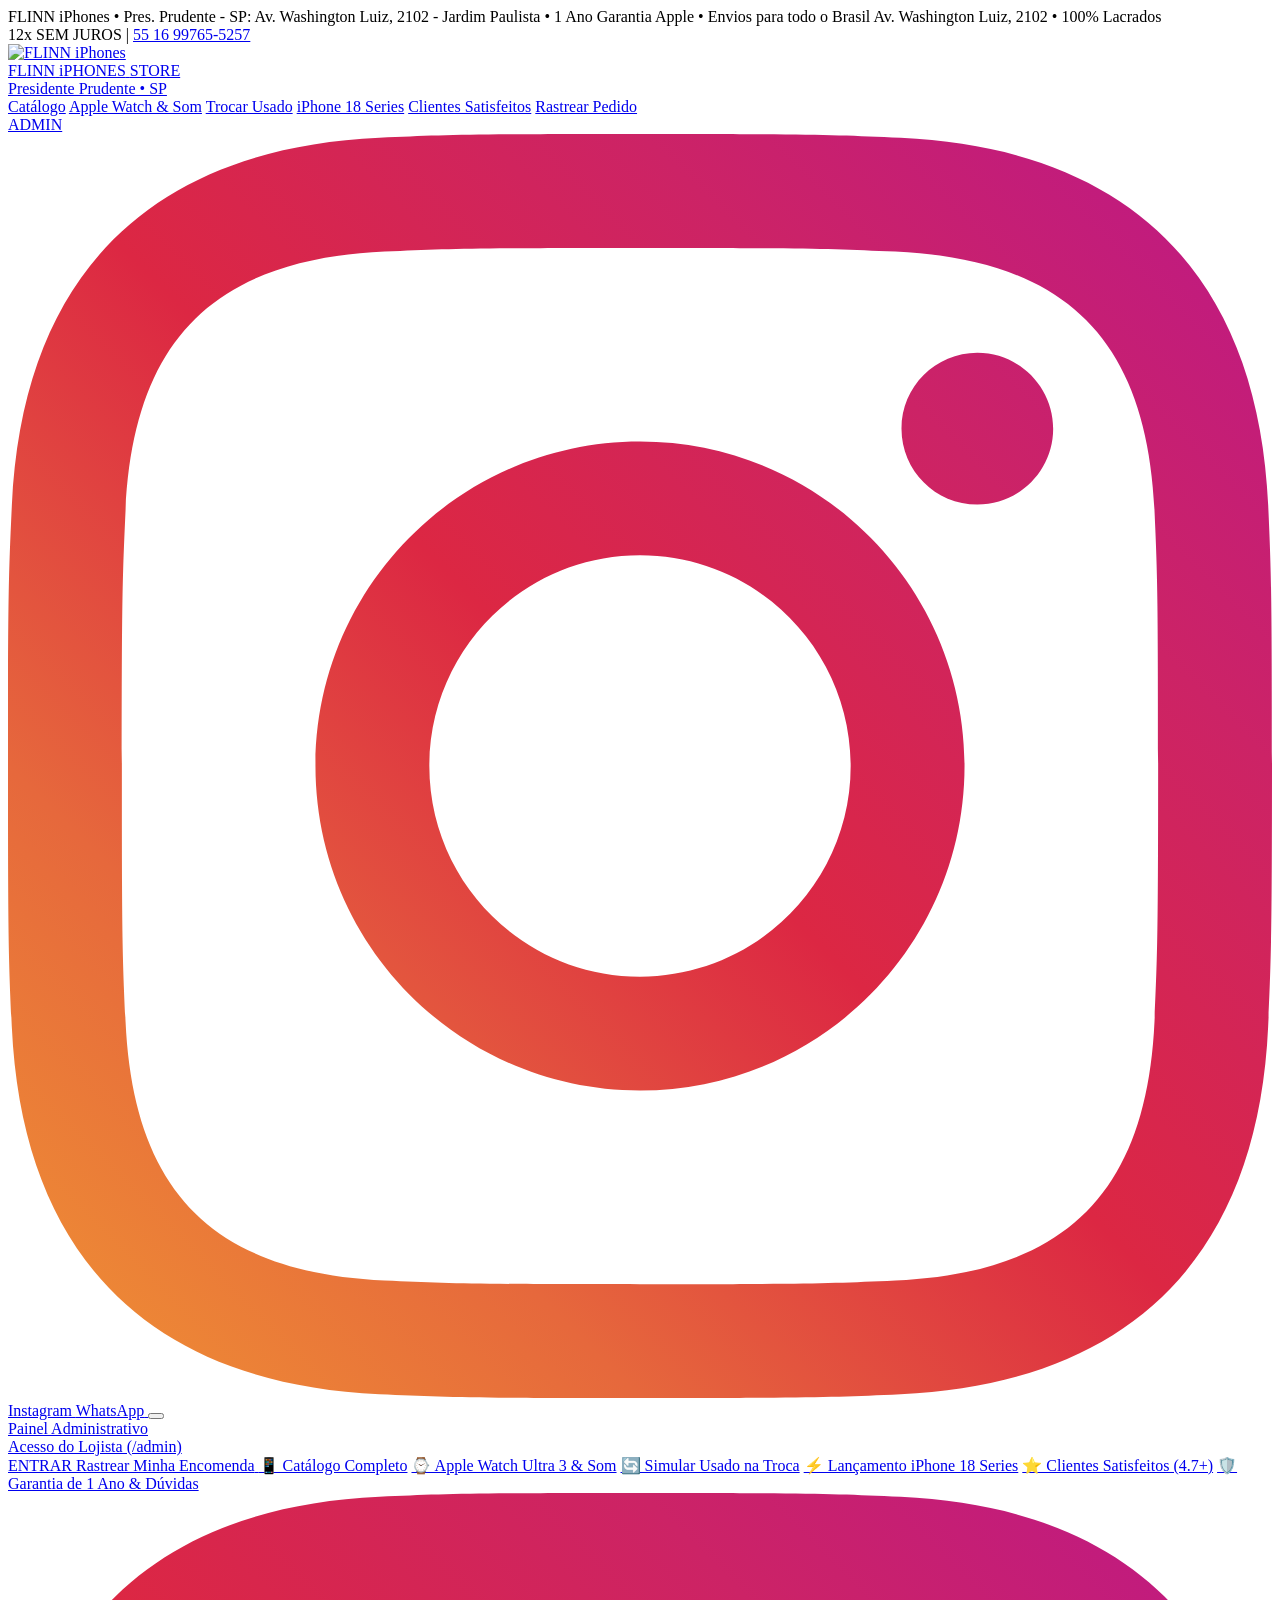
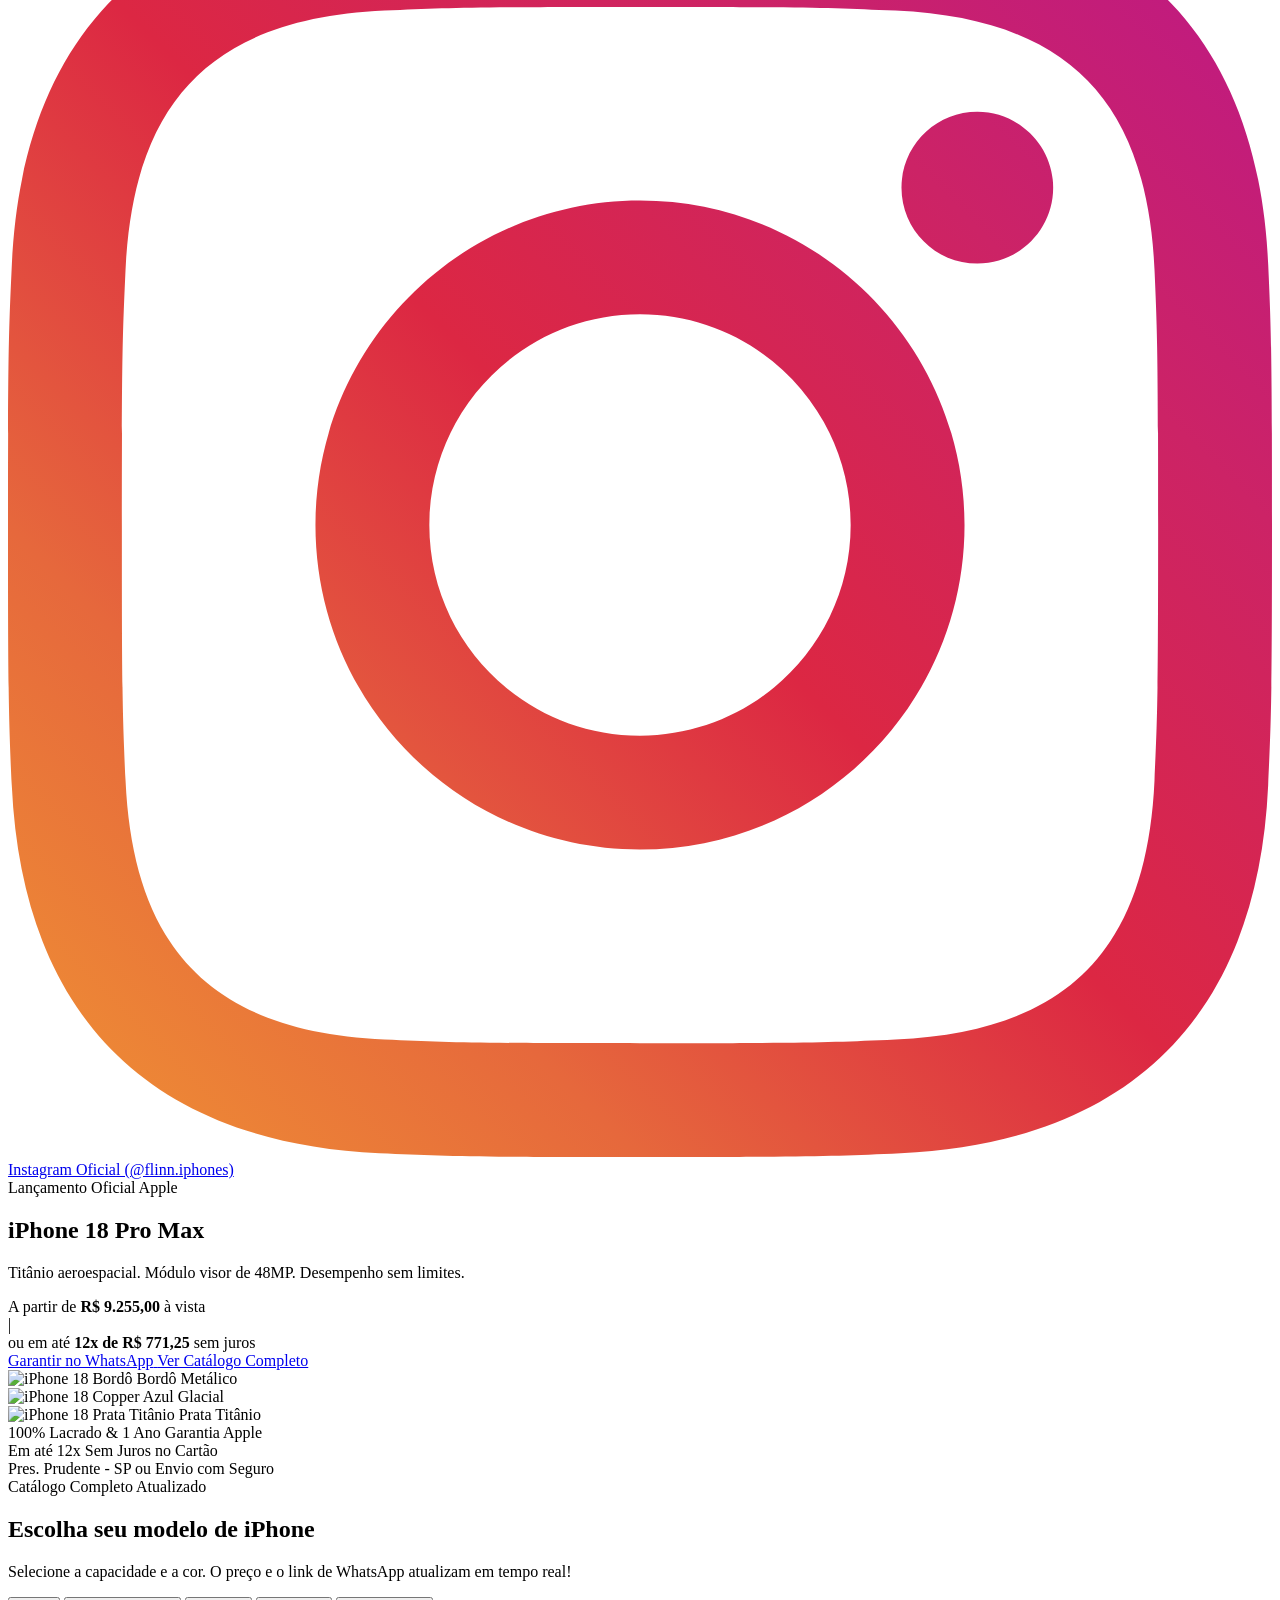
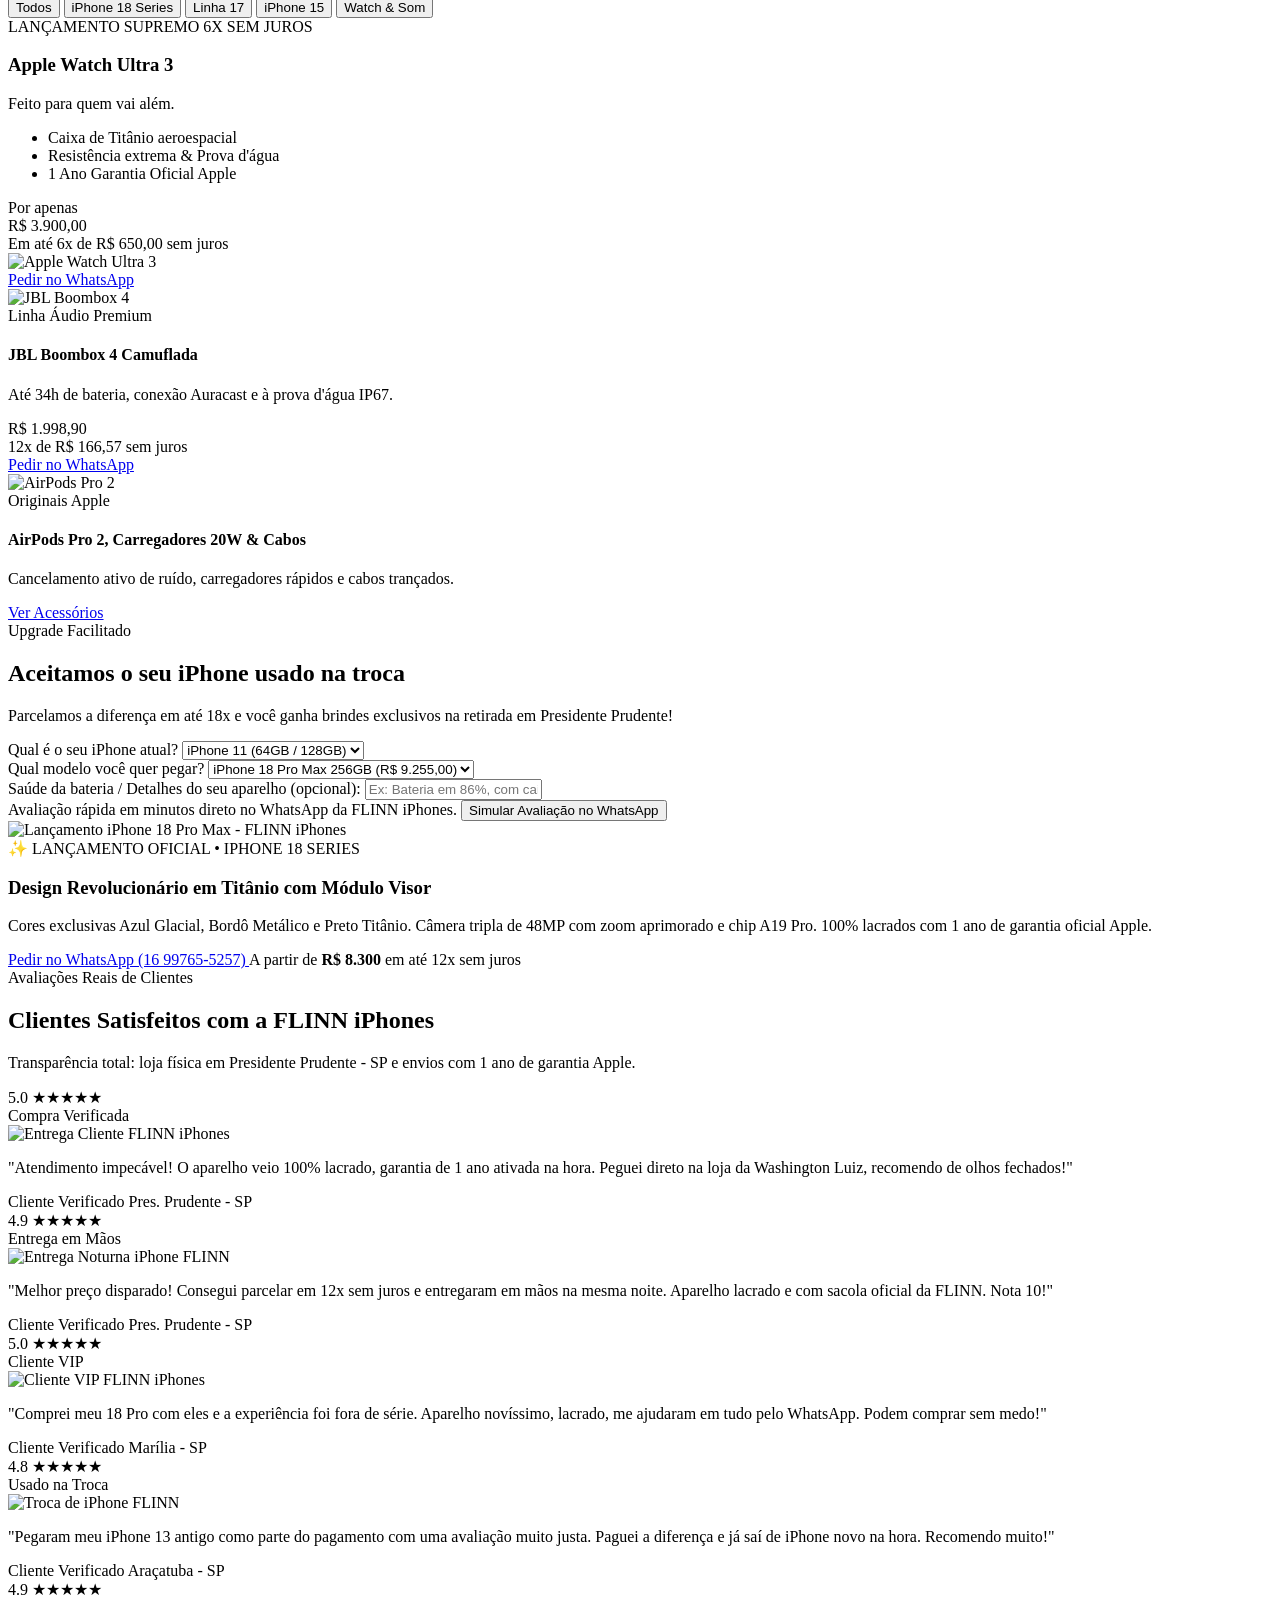
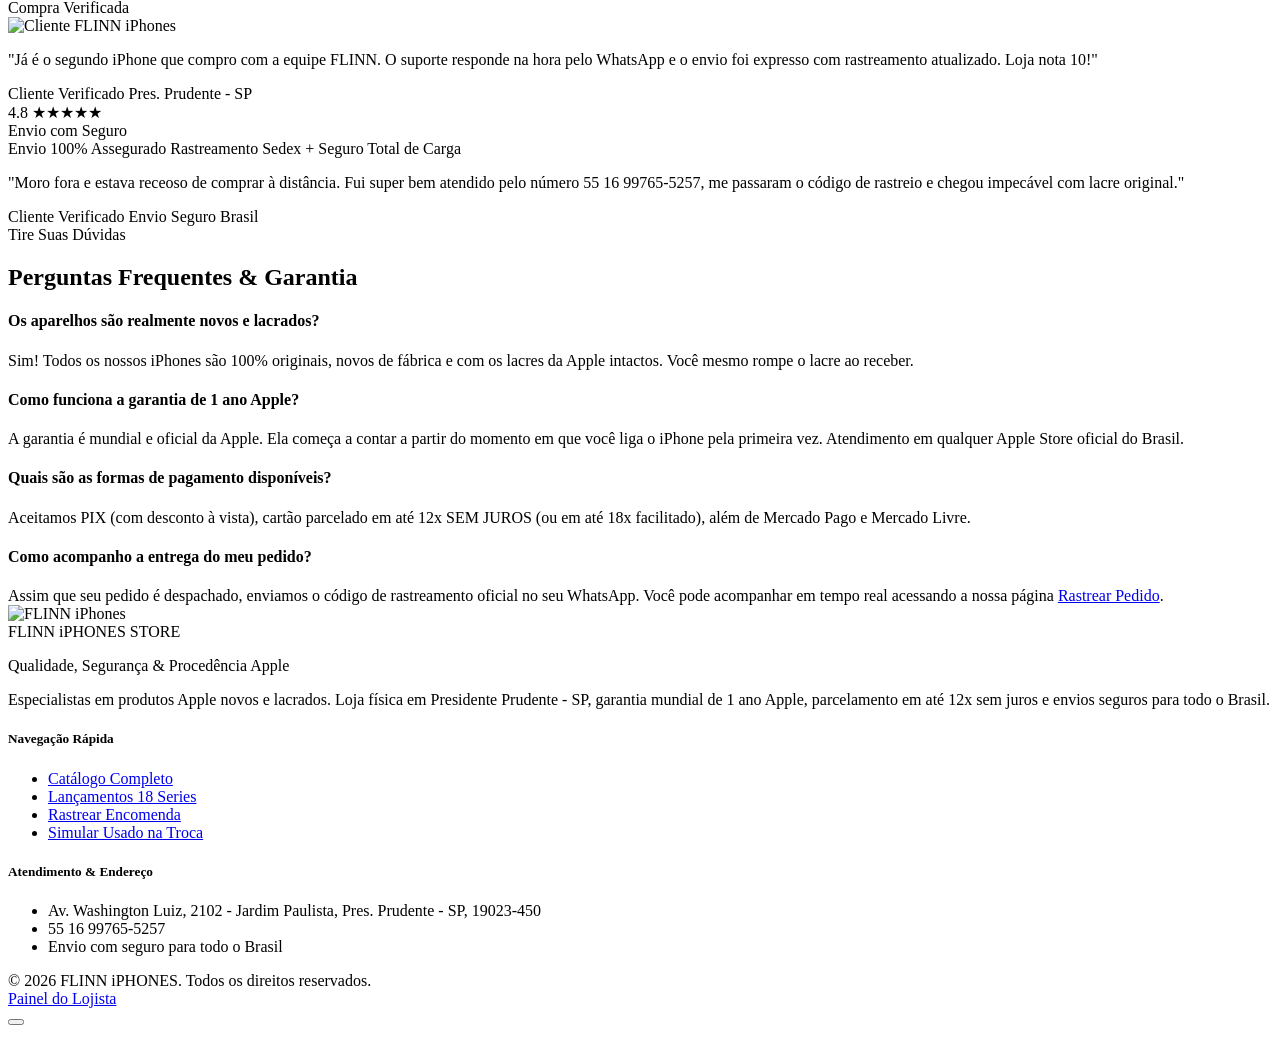
==== commit cf6045fc: "Add files via upload" ====
--- a/FLINN-IPHONES-UPLOAD-GITHUB/public/index.html
+++ b/FLINN-IPHONES-UPLOAD-GITHUB/public/index.html
@@ -129,18 +129,29 @@
           <span class="font-mono font-black text-[10px] sm:text-xs tracking-wider">ADMIN</span>
         </a>
 
-        <!-- 🔗 Instagram Oficial (Link camuflado preparado) -->
+        <!-- 🔗 Instagram Oficial -->
         <a 
           id="instagram-link" 
           href="https://www.instagram.com/flinn.iphones?stkn=czJxOTVieGU5dXRy&utm_source=qr" 
           target="_blank" 
           rel="noopener noreferrer" 
-          title="Instagram Oficial"
+          title="Instagram Oficial (@flinn.iphones)"
           data-camouflaged-instagram="true"
-          class="hidden sm:flex items-center gap-1.5 px-3 py-2 rounded-xl bg-gradient-to-tr from-pink-500/15 to-purple-500/15 border border-pink-500/30 text-pink-300 hover:text-white hover:border-pink-500/60 transition text-xs font-semibold shrink-0"
+          class="flex items-center gap-1.5 px-2.5 sm:px-3 py-1.5 sm:py-2 rounded-xl bg-gradient-to-tr from-pink-500/15 via-purple-500/15 to-orange-500/10 border border-pink-500/40 text-pink-300 hover:text-white hover:border-pink-500/70 transition-all text-xs font-semibold shadow-neon-sm active:scale-95 shrink-0"
         >
-          <i data-lucide="instagram" class="w-3.5 h-3.5 text-pink-400"></i>
-          <span>Instagram</span>
+          <svg class="w-4 h-4 shrink-0" viewBox="0 0 24 24" fill="none">
+            <defs>
+              <linearGradient id="ig-grad-header" x1="0%" y1="100%" x2="100%" y2="0%">
+                <stop offset="0%" stop-color="#f09433"/>
+                <stop offset="25%" stop-color="#e6683c"/>
+                <stop offset="50%" stop-color="#dc2743"/>
+                <stop offset="75%" stop-color="#cc2366"/>
+                <stop offset="100%" stop-color="#bc1888"/>
+              </linearGradient>
+            </defs>
+            <path d="M12 2.163c3.204 0 3.584.012 4.85.07 3.252.148 4.771 1.691 4.919 4.919.058 1.265.069 1.645.069 4.849 0 3.205-.012 3.584-.069 4.849-.149 3.225-1.664 4.771-4.919 4.919-1.266.058-1.644.07-4.85.07-3.204 0-3.584-.012-4.849-.07-3.26-.149-4.771-1.699-4.919-4.92-.058-1.265-.07-1.644-.07-4.849 0-3.204.013-3.583.07-4.849.149-3.227 1.664-4.771 4.919-4.919 1.266-.057 1.645-.069 4.849-.069zm0-2.163c-3.259 0-3.667.014-4.947.072-4.358.2-6.78 2.618-6.98 6.98-.059 1.281-.073 1.689-.073 4.948 0 3.259.014 3.668.072 4.948.2 4.358 2.618 6.78 6.98 6.98 1.281.058 1.689.072 4.948.072 3.259 0 3.668-.014 4.948-.072 4.354-.2 6.782-2.618 6.979-6.98.059-1.28.073-1.689.073-4.948 0-3.259-.014-3.667-.072-4.947-.196-4.354-2.617-6.78-6.979-6.98-1.281-.059-1.69-.073-4.949-.073zm0 5.838c-3.403 0-6.162 2.759-6.162 6.162s2.759 6.163 6.162 6.163 6.162-2.759 6.162-6.163c0-3.403-2.759-6.162-6.162-6.162zm0 10.162c-2.209 0-4-1.79-4-4 0-2.209 1.791-4 4-4s4 1.791 4 4c0 2.21-1.791 4-4 4zm6.406-11.845c-.796 0-1.441.645-1.441 1.44s.645 1.44 1.441 1.44c.795 0 1.439-.645 1.439-1.44s-.644-1.44-1.439-1.44z" fill="url(#ig-grad-header)"/>
+          </svg>
+          <span class="hidden md:inline font-bold">Instagram</span>
         </a>
 
         <!-- Botão WhatsApp Direto -->
@@ -191,8 +202,20 @@
       <a href="#faq" class="block text-slate-200 hover:text-brand-blue font-medium text-xs py-1.5 px-2">🛡️ Garantia de 1 Ano & Dúvidas</a>
       
       <div class="pt-2 flex flex-col gap-2 border-t border-brand-border/60">
-        <a id="mobile-instagram-link" href="https://www.instagram.com/flinn.iphones?stkn=czJxOTVieGU5dXRy&utm_source=qr" target="_blank" class="w-full flex items-center justify-center gap-2 py-2 rounded-xl bg-pink-500/20 text-pink-300 border border-pink-500/30 text-xs font-semibold">
-          <i data-lucide="instagram" class="w-4 h-4"></i> Instagram Oficial
+        <a id="mobile-instagram-link" href="https://www.instagram.com/flinn.iphones?stkn=czJxOTVieGU5dXRy&utm_source=qr" target="_blank" class="w-full flex items-center justify-center gap-2 py-2.5 rounded-xl bg-gradient-to-r from-pink-500/20 to-purple-500/20 text-pink-200 border border-pink-500/40 text-xs font-bold shadow-neon-sm">
+          <svg class="w-4 h-4 shrink-0" viewBox="0 0 24 24" fill="none">
+            <defs>
+              <linearGradient id="ig-grad-header" x1="0%" y1="100%" x2="100%" y2="0%">
+                <stop offset="0%" stop-color="#f09433"/>
+                <stop offset="25%" stop-color="#e6683c"/>
+                <stop offset="50%" stop-color="#dc2743"/>
+                <stop offset="75%" stop-color="#cc2366"/>
+                <stop offset="100%" stop-color="#bc1888"/>
+              </linearGradient>
+            </defs>
+            <path d="M12 2.163c3.204 0 3.584.012 4.85.07 3.252.148 4.771 1.691 4.919 4.919.058 1.265.069 1.645.069 4.849 0 3.205-.012 3.584-.069 4.849-.149 3.225-1.664 4.771-4.919 4.919-1.266.058-1.644.07-4.85.07-3.204 0-3.584-.012-4.849-.07-3.26-.149-4.771-1.699-4.919-4.92-.058-1.265-.07-1.644-.07-4.849 0-3.204.013-3.583.07-4.849.149-3.227 1.664-4.771 4.919-4.919 1.266-.057 1.645-.069 4.849-.069zm0-2.163c-3.259 0-3.667.014-4.947.072-4.358.2-6.78 2.618-6.98 6.98-.059 1.281-.073 1.689-.073 4.948 0 3.259.014 3.668.072 4.948.2 4.358 2.618 6.78 6.98 6.98 1.281.058 1.689.072 4.948.072 3.259 0 3.668-.014 4.948-.072 4.354-.2 6.782-2.618 6.979-6.98.059-1.28.073-1.689.073-4.948 0-3.259-.014-3.667-.072-4.947-.196-4.354-2.617-6.78-6.979-6.98-1.281-.059-1.69-.073-4.949-.073zm0 5.838c-3.403 0-6.162 2.759-6.162 6.162s2.759 6.163 6.162 6.163 6.162-2.759 6.162-6.163c0-3.403-2.759-6.162-6.162-6.162zm0 10.162c-2.209 0-4-1.79-4-4 0-2.209 1.791-4 4-4s4 1.791 4 4c0 2.21-1.791 4-4 4zm6.406-11.845c-.796 0-1.441.645-1.441 1.44s.645 1.44 1.441 1.44c.795 0 1.439-.645 1.439-1.44s-.644-1.44-1.439-1.44z" fill="url(#ig-grad-header)"/>
+          </svg>
+          <span>Instagram Oficial (@flinn.iphones)</span>
         </a>
       </div>
     </div>
@@ -220,11 +243,11 @@
       <!-- Pricing Callout: Baseado exatamente na sua tabela -->
       <div class="inline-flex flex-col sm:flex-row items-center justify-center gap-1.5 sm:gap-4 px-5 py-2.5 rounded-2xl bg-black/60 border border-brand-blue/40 backdrop-blur-md mb-6 shadow-neon-sm">
         <div class="text-xs sm:text-sm text-slate-300">
-          A partir de <strong class="text-white text-lg sm:text-2xl font-mono ml-1 font-black">R$ 9.055,46</strong> à vista
+          A partir de <strong class="text-white text-lg sm:text-2xl font-mono ml-1 font-black">R$ 9.255,00</strong> à vista
         </div>
         <div class="hidden sm:block text-slate-600">|</div>
         <div class="text-xs sm:text-sm text-brand-blue font-bold">
-          ou em até <strong class="font-mono text-base sm:text-xl">12x de R$ 754,62</strong> <span class="text-cyan-400 font-semibold">sem juros</span>
+          ou em até <strong class="font-mono text-base sm:text-xl">12x de R$ 771,25</strong> <span class="text-cyan-400 font-semibold">sem juros</span>
         </div>
       </div>
 
@@ -266,10 +289,10 @@
             <span class="inline-block text-[10px] sm:text-xs text-white font-bold bg-brand-blue/20 border border-brand-blue/40 px-2.5 py-0.5 rounded-full mt-2">Azul Glacial</span>
           </div>
 
-          <!-- Preto Titânio (Right angle) -->
-          <div class="w-1/3 max-w-[190px] transform rotate-3 hover:rotate-0 hover:scale-105 transition-all duration-500 cursor-pointer text-center" onclick="openLightbox('/assets/ip18_black.png', 'iPhone 18 Pro Max - Preto Titânio')">
-            <img src="/assets/ip18_black.png" alt="iPhone 18 Purple" class="w-full h-auto drop-shadow-[0_20px_25px_rgba(0,0,0,0.8)] mx-auto">
-            <span class="block text-[10px] sm:text-xs text-slate-400 font-semibold mt-2">Preto Titânio</span>
+          <!-- Prata Titânio (Right angle) -->
+          <div class="w-1/3 max-w-[190px] transform rotate-3 hover:rotate-0 hover:scale-105 transition-all duration-500 cursor-pointer text-center" onclick="openLightbox('/assets/ip18_silver.png', 'iPhone 18 Pro Max - Prata Titânio')">
+            <img src="/assets/ip18_silver.png" alt="iPhone 18 Prata Titânio" class="w-full h-auto drop-shadow-[0_20px_25px_rgba(0,0,0,0.8)] mx-auto">
+            <span class="block text-[10px] sm:text-xs text-slate-400 font-semibold mt-2">Prata Titânio</span>
           </div>
         </div>
 
@@ -394,13 +417,17 @@
           <!-- Box 1: JBL Boombox 4 -->
           <div class="bg-brand-card border border-brand-border rounded-3xl p-5 flex flex-col sm:flex-row items-center gap-4">
             <img src="/assets/jbl-boombox4.webp" alt="JBL Boombox 4" class="w-28 h-28 object-contain shrink-0 cursor-pointer hover:scale-105 transition-transform" onclick="openLightbox('/assets/jbl-boombox4.webp', 'JBL Boombox 4 Camuflada')">
-            <div class="flex-1 text-center sm:text-left space-y-1">
+            <div class="flex-1 text-center sm:text-left space-y-1.5">
               <span class="text-[10px] font-bold text-brand-blue uppercase">Linha Áudio Premium</span>
               <h4 class="text-base sm:text-lg font-bold text-white">JBL Boombox 4 Camuflada</h4>
               <p class="text-xs text-slate-400">Até 34h de bateria, conexão Auracast e à prova d'água IP67.</p>
-              <div class="pt-2 flex items-center justify-center sm:justify-start gap-3">
-                <a href="https://wa.me/5516997655257?text=Ol%C3%A1%2C%20FLINN%20iPhones!%20Tenho%20interesse%20na%20JBL%20Boombox%204%20Camo%20vista%20no%20site." target="_blank" class="px-3.5 py-1.5 rounded-lg bg-white/10 hover:bg-brand-blue text-white text-xs font-bold transition flex items-center gap-1.5">
-                  <i data-lucide="message-circle" class="w-3 h-3"></i> Consultar Valor
+              <div class="pt-1 flex flex-col sm:flex-row items-center justify-between gap-3">
+                <div>
+                  <div class="text-base sm:text-lg font-black text-white font-mono">R$ 1.998<span class="text-xs text-slate-400 font-normal">,90</span></div>
+                  <div class="text-[11px] text-brand-blue font-semibold">12x de R$ 166,57 sem juros</div>
+                </div>
+                <a href="https://wa.me/5516997655257?text=Ol%C3%A1%2C%20FLINN%20iPhones!%20Tenho%20interesse%20na%20JBL%20Boombox%204%20Camo%20por%20R%24%201.998%2C90%20vista%20no%20site." target="_blank" class="px-4 py-2 rounded-xl bg-brand-blue hover:bg-brand-hover text-white text-xs font-bold transition flex items-center gap-1.5 shadow-neon-sm shrink-0">
+                  <i data-lucide="message-circle" class="w-3.5 h-3.5 fill-white"></i> Pedir no WhatsApp
                 </a>
               </div>
             </div>
@@ -408,7 +435,7 @@
 
           <!-- Box 2: Acessórios Originais Apple -->
           <div class="bg-brand-card border border-brand-border rounded-3xl p-5 flex flex-col sm:flex-row items-center gap-4">
-            <img src="/assets/airpods-pro.png" alt="AirPods Pro 2" class="w-28 h-28 object-contain shrink-0 cursor-pointer hover:scale-105 transition-transform" onclick="openLightbox('/assets/airpods-pro.png', 'AirPods Pro 2 Original Apple')">
+            <img src="/assets/airpods_earbuds.png" alt="AirPods Pro 2" class="w-28 h-28 object-contain shrink-0 cursor-pointer hover:scale-105 transition-transform" onclick="openLightbox('/assets/airpods_earbuds.png', 'AirPods Pro 2 Original Apple')">
             <div class="flex-1 text-center sm:text-left space-y-1">
               <span class="text-[10px] font-bold text-brand-blue uppercase">Originais Apple</span>
               <h4 class="text-base sm:text-lg font-bold text-white">AirPods Pro 2, Carregadores 20W & Cabos</h4>
@@ -464,7 +491,7 @@
           <div>
             <label class="block text-xs font-bold text-slate-300 uppercase mb-1.5">Qual modelo você quer pegar?</label>
             <select id="trade-target-phone" class="w-full bg-black/60 border border-brand-border rounded-xl px-4 py-2.5 text-xs sm:text-sm text-white focus:outline-none focus:border-brand-blue">
-              <option value="iPhone 18 Pro Max 256GB">iPhone 18 Pro Max 256GB (R$ 9.055,46)</option>
+              <option value="iPhone 18 Pro Max 256GB">iPhone 18 Pro Max 256GB (R$ 9.255,00)</option>
               <option value="iPhone 18 Pro Max 512GB">iPhone 18 Pro Max 512GB (R$ 9.700)</option>
               <option value="iPhone 18 Pro 256GB">iPhone 18 Pro 256GB (R$ 8.300)</option>
               <option value="iPhone 18 Pro 512GB">iPhone 18 Pro 512GB (R$ 8.800)</option>
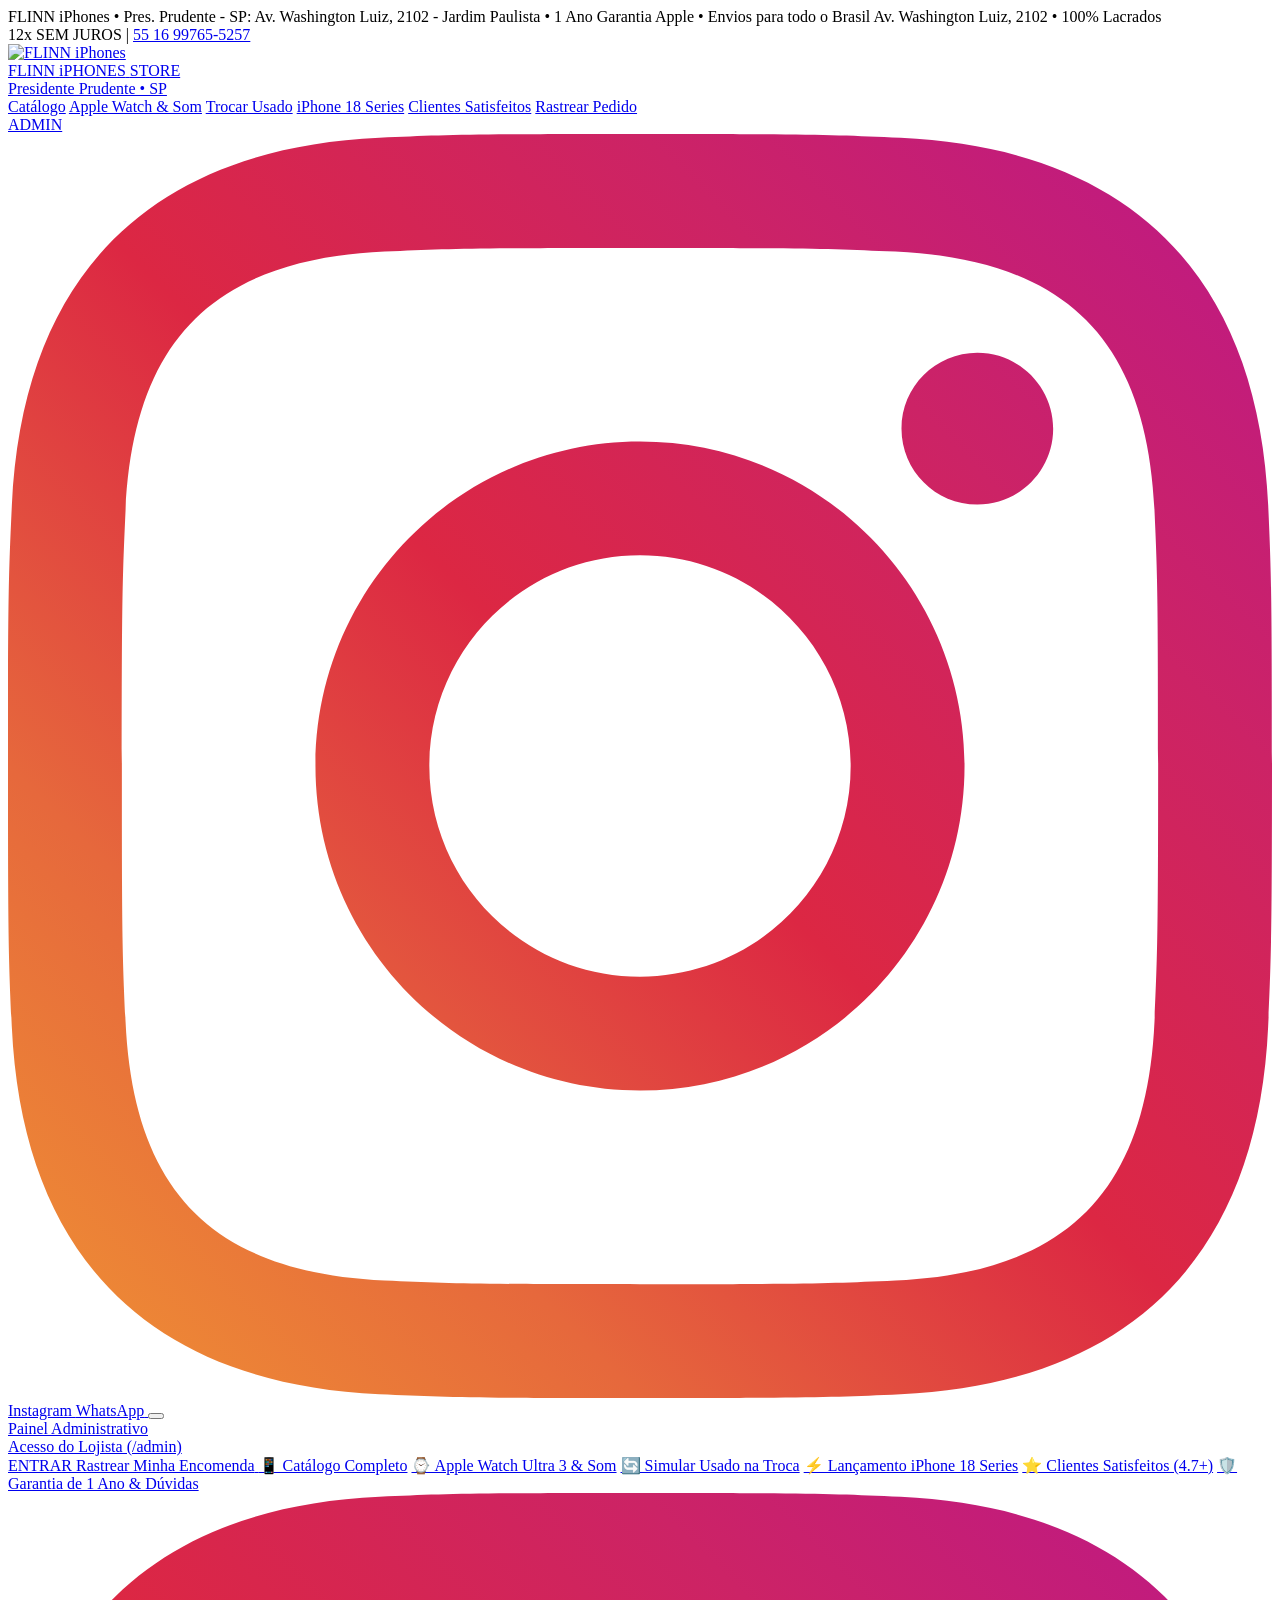
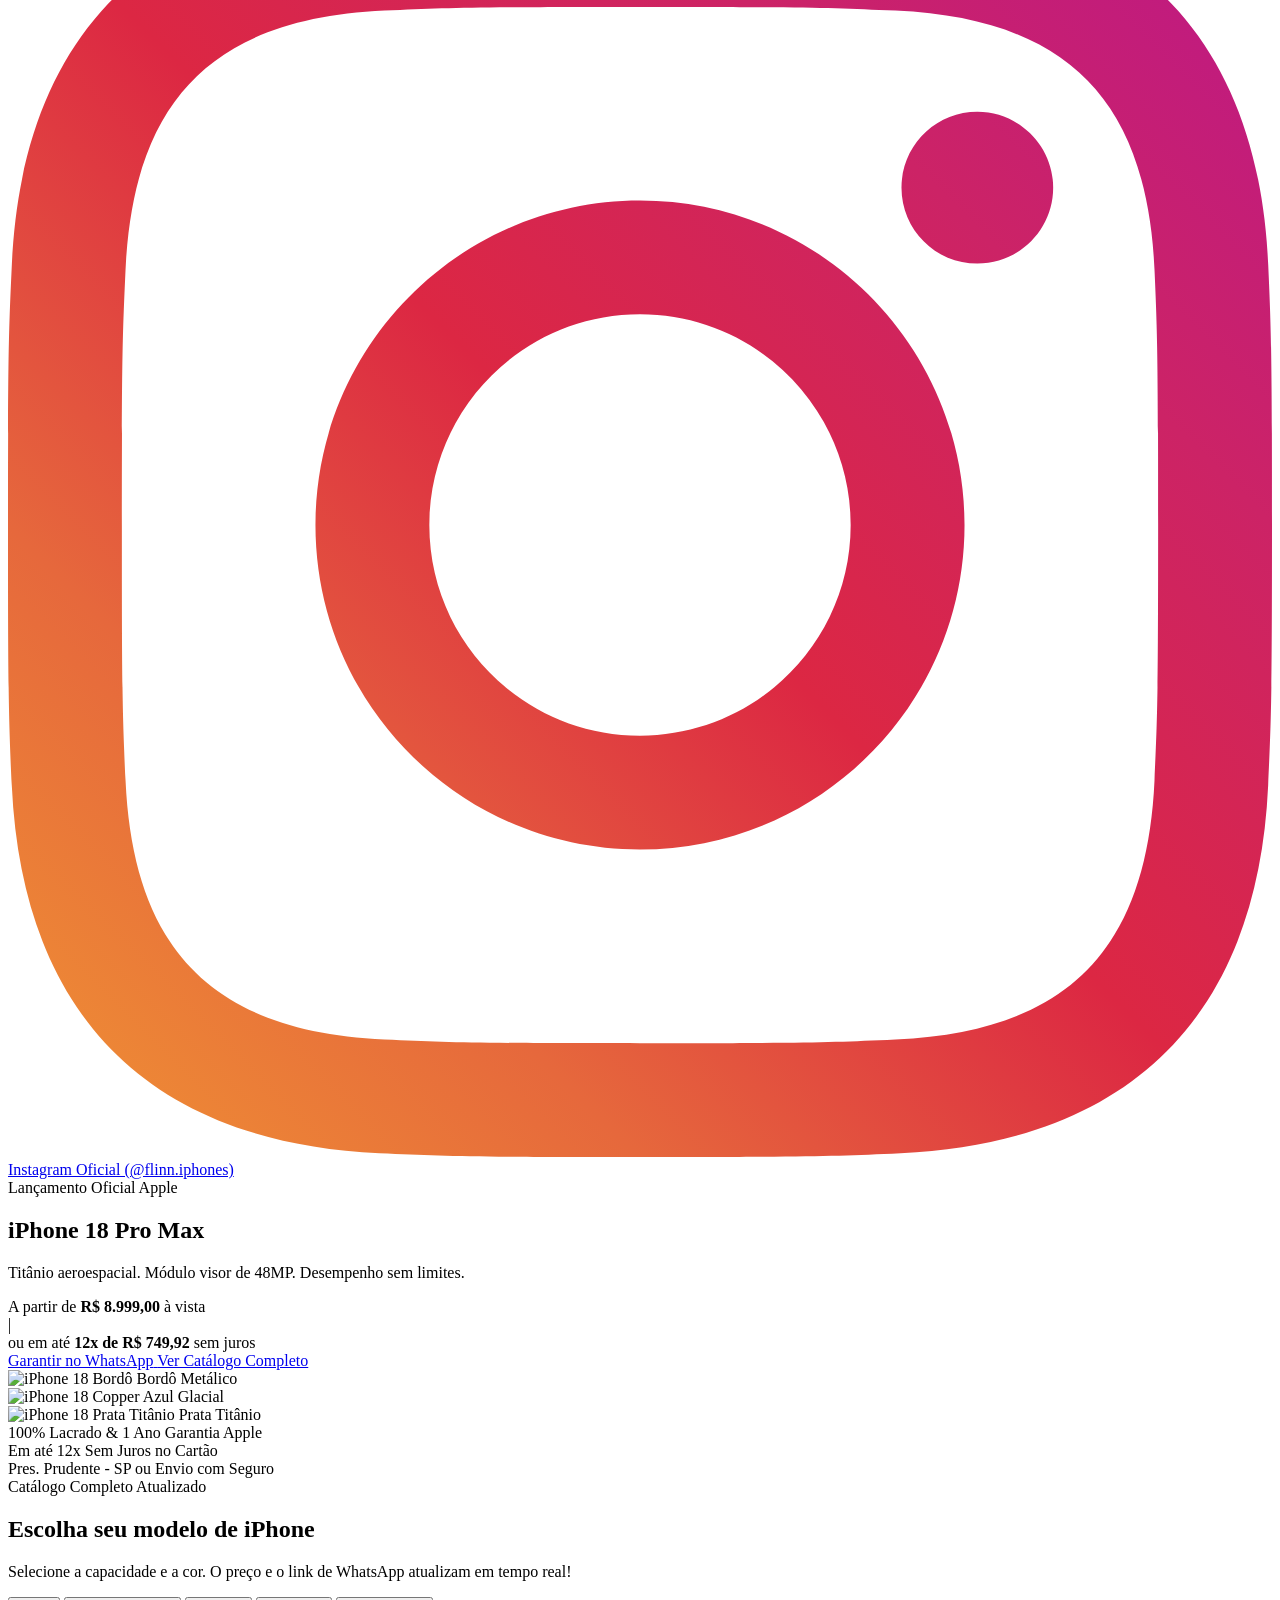
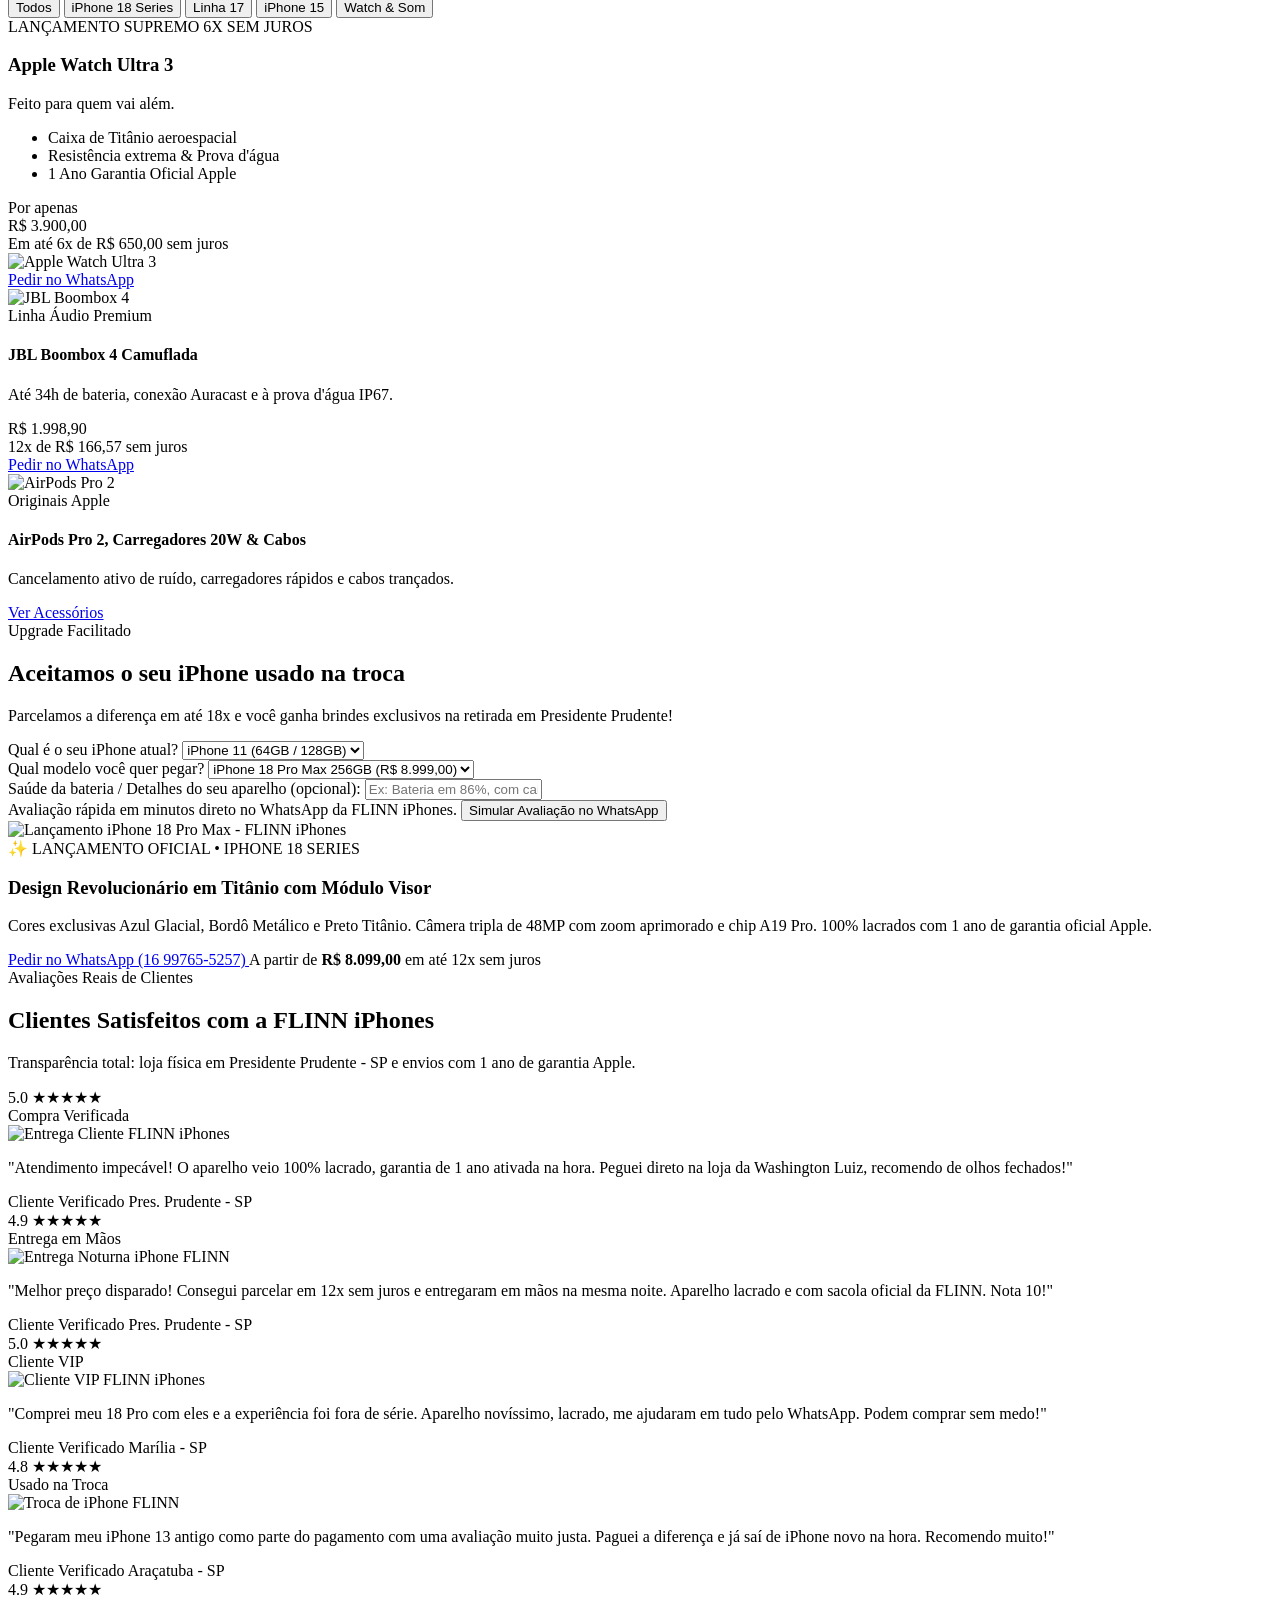
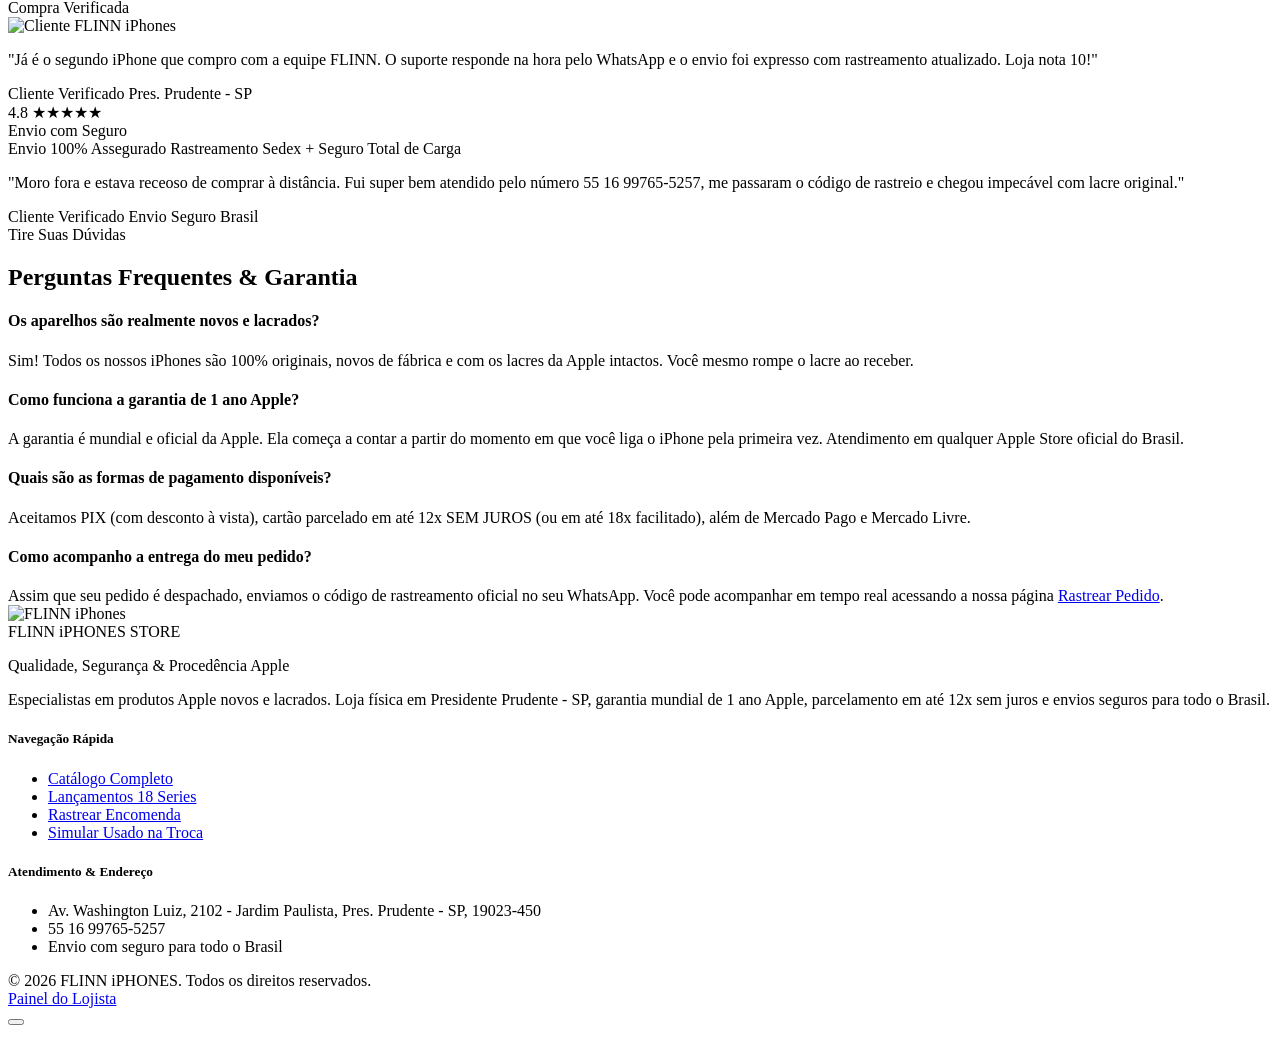
==== commit 85fef07e: "Add files via upload" ====
--- a/FLINN-IPHONES-UPLOAD-GITHUB/public/index.html
+++ b/FLINN-IPHONES-UPLOAD-GITHUB/public/index.html
@@ -243,11 +243,11 @@
       <!-- Pricing Callout: Baseado exatamente na sua tabela -->
       <div class="inline-flex flex-col sm:flex-row items-center justify-center gap-1.5 sm:gap-4 px-5 py-2.5 rounded-2xl bg-black/60 border border-brand-blue/40 backdrop-blur-md mb-6 shadow-neon-sm">
         <div class="text-xs sm:text-sm text-slate-300">
-          A partir de <strong class="text-white text-lg sm:text-2xl font-mono ml-1 font-black">R$ 9.255,00</strong> à vista
+          A partir de <strong class="text-white text-lg sm:text-2xl font-mono ml-1 font-black">R$ 8.999,00</strong> à vista
         </div>
         <div class="hidden sm:block text-slate-600">|</div>
         <div class="text-xs sm:text-sm text-brand-blue font-bold">
-          ou em até <strong class="font-mono text-base sm:text-xl">12x de R$ 771,25</strong> <span class="text-cyan-400 font-semibold">sem juros</span>
+          ou em até <strong class="font-mono text-base sm:text-xl">12x de R$ 749,92</strong> <span class="text-cyan-400 font-semibold">sem juros</span>
         </div>
       </div>
 
@@ -491,10 +491,10 @@
           <div>
             <label class="block text-xs font-bold text-slate-300 uppercase mb-1.5">Qual modelo você quer pegar?</label>
             <select id="trade-target-phone" class="w-full bg-black/60 border border-brand-border rounded-xl px-4 py-2.5 text-xs sm:text-sm text-white focus:outline-none focus:border-brand-blue">
-              <option value="iPhone 18 Pro Max 256GB">iPhone 18 Pro Max 256GB (R$ 9.255,00)</option>
-              <option value="iPhone 18 Pro Max 512GB">iPhone 18 Pro Max 512GB (R$ 9.700)</option>
-              <option value="iPhone 18 Pro 256GB">iPhone 18 Pro 256GB (R$ 8.300)</option>
-              <option value="iPhone 18 Pro 512GB">iPhone 18 Pro 512GB (R$ 8.800)</option>
+              <option value="iPhone 18 Pro Max 256GB">iPhone 18 Pro Max 256GB (R$ 8.999,00)</option>
+              <option value="iPhone 18 Pro Max 512GB">iPhone 18 Pro Max 512GB (R$ 9.499,00)</option>
+              <option value="iPhone 18 Pro 256GB">iPhone 18 Pro 256GB (R$ 8.099,00)</option>
+              <option value="iPhone 18 Pro 512GB">iPhone 18 Pro 512GB (R$ 8.799,00)</option>
               <option value="iPhone 17 Pro Max 256GB">iPhone 17 Pro Max 256GB (R$ 6.900)</option>
               <option value="iPhone 17 Pro 256GB">iPhone 17 Pro 256GB (R$ 6.000)</option>
               <option value="iPhone 17 256GB">iPhone 17 256GB (R$ 4.500)</option>
@@ -562,7 +562,7 @@
                 <span>Pedir no WhatsApp (16 99765-5257)</span>
               </a>
               <span class="text-xs text-slate-400 font-mono">
-                A partir de <strong>R$ 8.300</strong> em até 12x sem juros
+                A partir de <strong>R$ 8.099,00</strong> em até 12x sem juros
               </span>
             </div>
           </div>
